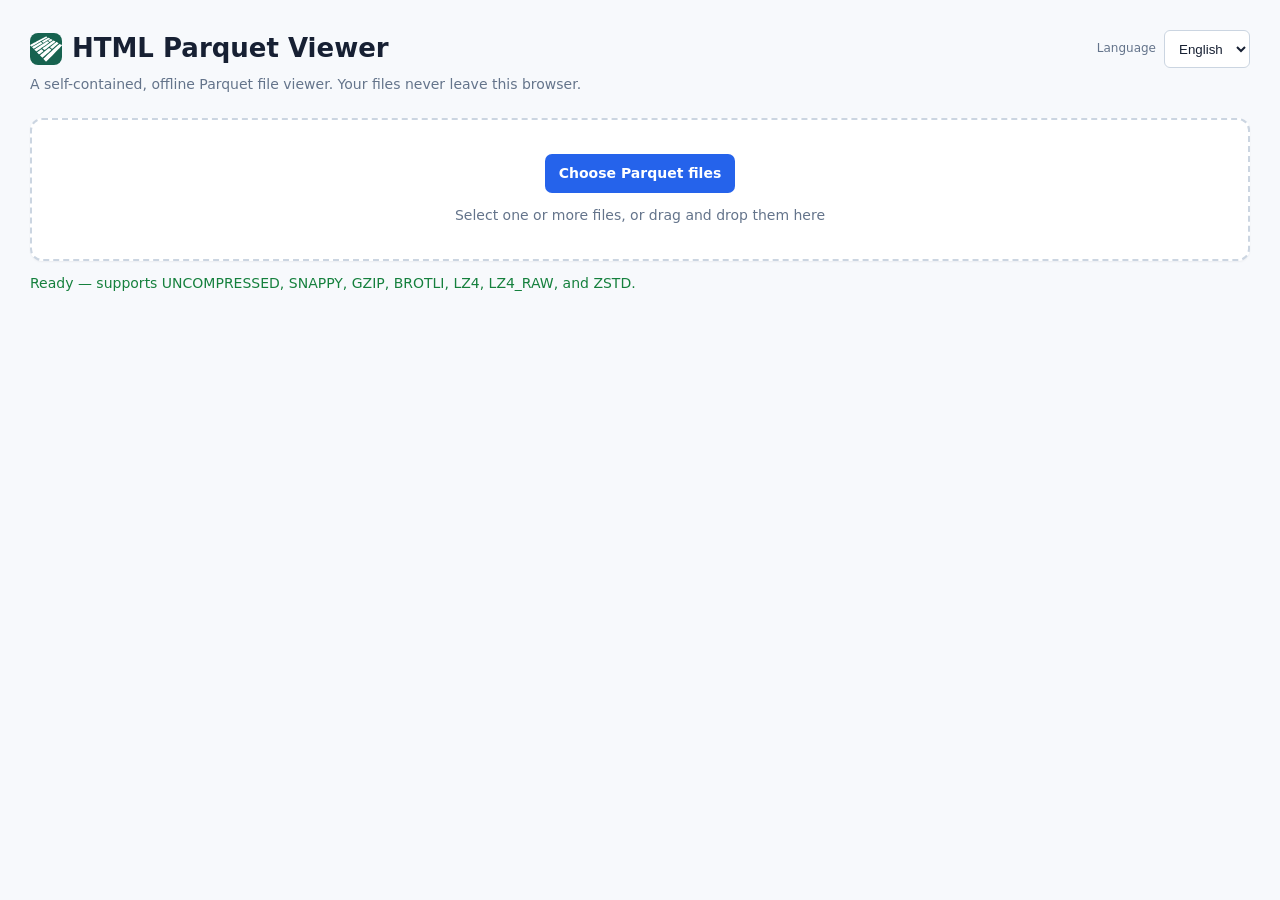
==== parquet-viewer.html @ cd97ee22 "feat: add language switcher and localization hooks" ====
<!doctype html>
<html lang="en">

<head>
	<meta charset="utf-8">
	<meta name="viewport" content="width=device-width,initial-scale=1">
	<meta http-equiv="Content-Security-Policy"
		content="default-src 'none'; connect-src 'none'; script-src 'unsafe-inline' 'wasm-unsafe-eval'; style-src 'unsafe-inline'; img-src data:; object-src 'none'; base-uri 'none'; form-action 'none'; worker-src 'none';">
	<title>HTML Parquet Viewer</title>

	<link rel="icon" type="image/svg+xml"
		href="data:image/svg+xml,%3Csvg%20xmlns%3D%22http%3A%2F%2Fwww.w3.org%2F2000%2Fsvg%22%20viewBox%3D%220%200%2024%2024%22%3E%0A%20%20%3Crect%20x%3D%220%22%20y%3D%220%22%20width%3D%2224%22%20height%3D%2224%22%20rx%3D%226%22%20ry%3D%226%22%20fill%3D%22%2316624F%22%20%2F%3E%0A%20%20%3Cpath%0A%20%20%20%20fill%3D%22%23FFFFFF%22%0A%20%20%20%20d%3D%22M10.953%2020.391c-.95-1.013-.978-1.057-.807-1.248.27-.304%2011.811-10.868%2011.977-10.964.143-.083%201.558.6%201.867.902.119.115-.8%201.098-5.817%206.218-3.277%203.345-6.021%206.095-6.097%206.112-.076.016-.582-.442-1.123-1.02M8.333%2017.7c-.511-.515-.835-.92-.803-1.003.058-.152%206.693-5.515%206.817-5.51.153.005%201.714%201.191%201.714%201.302%200%20.116-6.67%206.073-6.8%206.073-.038%200-.456-.388-.928-.862M5.91%2015.227c-.4-.448-.652-.81-.598-.86.28-.26%203.164-2.26%203.26-2.26.154.002%201.547%201.196%201.547%201.327%200%20.161-3.124%202.566-3.334%202.566-.1%200-.494-.348-.875-.773m-1.988-2.04c-.574-.58-.642-.69-.512-.81.187-.174%209.357-6.094%209.545-6.162.146-.053%201.417.716%201.417.858%200%20.102-9.401%206.685-9.63%206.744-.091.023-.435-.241-.82-.63m6.117-.935c-.379-.314-.687-.626-.684-.692.002-.066.337-.354.743-.64.406-.285%202.227-1.587%204.046-2.894s3.383-2.376%203.474-2.376c.245%200%201.485.717%201.445.835-.057.173-8.012%206.336-8.179%206.337-.086%200-.467-.256-.845-.57m-7.963-.923c-.452-.478-.518-.593-.4-.701.103-.093%205.783-3.449%206.47-3.821.114-.062%201.318.807%201.28.922-.05.15-6.456%204.172-6.645%204.172-.09%200-.408-.257-.705-.572m13.735.038c-.416-.298-.772-.59-.792-.65-.028-.083%203.74-3.215%204.595-3.818.166-.118.297-.079%201.01.301.45.24.818.485.817.545-.002.152-4.487%204.098-4.7%204.135-.096.016-.515-.214-.93-.513M.547%209.707%200%209.156l.243-.158c.133-.086%202.841-1.563%206.018-3.282l5.775-3.126.553.27c.303.15.552.322.552.384%200%20.084-11.875%207.018-12.02%207.018-.015%200-.274-.249-.574-.553zm8.88-2.79c-.269-.2-.487-.418-.487-.483s1.083-.755%202.406-1.534l2.405-1.417.617.33c.34.18.617.363.617.406%200%20.122-4.715%203.07-4.904%203.067-.092-.001-.387-.167-.655-.368Zm4.816-.612c-.325-.2-.589-.418-.588-.484.002-.112%201.64-1.209%201.909-1.279.123-.032%201.226.55%201.315.694.027.044-.031.15-.128.237-.333.296-1.7%201.202-1.81%201.199-.06-.002-.374-.167-.698-.367%22%0A%20%20%2F%3E%0A%3C%2Fsvg%3E" />

	<style>
		:root {
			color-scheme: light;
			--bg: #f7f9fc;
			--panel: #ffffff;
			--line: #dbe3ee;
			--text: #172033;
			--muted: #64748b;
			--accent: #2563eb;
			--ok: #15803d;
			--error: #b91c1c
		}

		* {
			box-sizing: border-box
		}

		body {
			margin: 0;
			background: var(--bg);
			color: var(--text);
			font: 14px/1.45 system-ui, -apple-system, Segoe UI, sans-serif
		}

		main {
			max-width: 1440px;
			margin: auto;
			padding: 30px
		}

		h1 {
			margin: 0;
			font-size: 26px
		}

		header p {
			color: var(--muted);
			margin: 6px 0 24px
		}

		#drop {
			border: 2px dashed #cbd5e1;
			border-radius: 12px;
			background: var(--panel);
			padding: 34px;
			text-align: center;
			box-shadow: 0 1px 2px rgb(15 23 42 / 5%);
			transition: .15s
		}

		#drop.drag {
			background: #eff6ff;
			border-color: var(--accent)
		}

		input[type="file"] {
			display: none
		}

		#row-jump {
			display: inline-block;
			width: 92px;
			margin-left: 5px;
			background: #ffffff;
			color: var(--text);
			border: 1px solid #cbd5e1;
			border-radius: 6px;
			padding: 7px 8px
		}

		.button {
			display: inline-block;
			cursor: pointer;
			background: var(--accent);
			color: #ffffff;
			padding: 9px 14px;
			border: 0;
			border-radius: 7px;
			font: inherit;
			font-weight: 700
		}

		.hint,
		#status {
			color: var(--muted);
			margin: 12px 0 0
		}

		.title {
			display: flex;
			align-items: center;
			gap: 10px;
		}

		.logo {
			width: 32px;
			height: 32px;
			flex: none;
		}

		#status.ok {
			color: var(--ok)
		}

		#status.error {
			color: var(--error)
		}

		#summary {
			display: grid;
			grid-template-columns: repeat(auto-fit, minmax(150px, 1fr));
			gap: 1px;
			background: var(--line);
			margin: 24px 0;
			border: 1px solid var(--line);
			border-radius: 8px;
			overflow: hidden
		}

		#summary[hidden],
		#pager[hidden] {
			display: none
		}

		.fact {
			background: var(--panel);
			padding: 11px
		}

		.fact span {
			display: block;
			color: var(--muted);
			font-size: 12px
		}

		.fact strong {
			display: block;
			white-space: nowrap;
			overflow: hidden;
			text-overflow: ellipsis
		}

		section {
			margin-top: 26px
		}

		h2 {
			font-size: 17px;
			margin: 0 0 10px
		}

		.scroll {
			overflow: auto;
			border: 1px solid var(--line);
			border-radius: 8px;
			background: var(--panel);
			max-height: 530px
		}

		table {
			width: 100%;
			border-collapse: collapse;
			font-family: ui-monospace, SFMono-Regular, Consolas, monospace;
			font-size: 12px
		}

		th,
		td {
			padding: 8px 10px;
			text-align: left;
			border-bottom: 1px solid var(--line);
			white-space: nowrap;
			max-width: 480px;
			overflow: hidden;
			text-overflow: ellipsis
		}

		th {
			position: sticky;
			top: 0;
			background: #ffffff;
			color: #334155
		}

		tr:last-child td {
			border: 0
		}

		.rownum {
			color: var(--muted)
		}

		#pager {
			display: flex;
			align-items: center;
			gap: 9px;
			margin-top: 10px
		}

		button,
		select {
			background: #ffffff;
			color: var(--text);
			border: 1px solid #cbd5e1;
			border-radius: 6px;
			padding: 7px 10px
		}

		button:disabled {
			opacity: .45
		}

		button:focus-visible,
		select:focus-visible,
		input:focus-visible,
		.button:focus-visible {
			outline: 3px solid rgb(37 99 235 / 20%);
			outline-offset: 2px
		}

		@media(max-width:600px) {
			main {
				padding: 18px
			}

			#drop {
				padding: 25px 12px
			}
		}

		#tabs {
			display: flex;
			gap: 6px;
			overflow-x: auto;
			margin: 14px 0 0;
			padding-bottom: 2px
		}

		.file-tab {
			display: flex;
			align-items: center;
			flex: 0 0 auto;
			max-width: 260px;
			background: #ffffff;
			color: var(--muted);
			border: 1px solid #cbd5e1;
			border-radius: 7px
		}

		.file-tab.active {
			background: #eff6ff;
			border-color: var(--accent);
			color: var(--text)
		}

		.tab {
			display: flex;
			align-items: center;
			min-width: 0;
			border: 0;
			padding: 7px 9px;
			background: transparent;
			color: inherit;
			cursor: pointer
		}

		.tab:focus-visible,
		.tab-close:focus-visible {
			outline-offset: -3px
		}

		.tab-name {
			overflow: hidden;
			text-overflow: ellipsis;
			white-space: nowrap
		}

		.tab-close {
			flex: none;
			border: 0;
			padding: 7px;
			color: inherit;
			background: transparent;
			font-size: 17px;
			line-height: 1;
			cursor: pointer
		}

		#memory-note {
			color: var(--muted);
			font-size: 12px;
			margin: 8px 0 0
		}

		.loading::before {
			content: "";
			display: inline-block;
			width: 12px;
			height: 12px;
			margin-right: 8px;
			vertical-align: -2px;
			border: 2px solid currentColor;
			border-right-color: transparent;
			border-radius: 50%;
			animation: spin .65s linear infinite
		}

		@keyframes spin {
			to {
				transform: rotate(360deg)
			}
		}

		.type-badge {
			display: block;
			width: max-content;
			max-width: 100%;
			margin-top: 3px;
			padding: 1px 5px;
			border: 1px solid #cbd5e1;
			border-radius: 999px;
			color: #475569;
			font: 10px/1.35 system-ui, sans-serif;
			overflow: hidden;
			text-overflow: ellipsis
		}

		.null-value,
		.empty-value {
			font-style: italic;
			font-family: system-ui, sans-serif;
			font-size: 11px;
			border-radius: 4px;
			padding: 2px 5px
		}

		.null-value {
			color: var(--muted);
			background: transparent
		}

		.empty-value {
			color: var(--muted);
			background: transparent
		}

		.header-top { display: flex; align-items: center; justify-content: space-between; gap: 12px; flex-wrap: wrap; }
		.locale-picker { display: flex; align-items: center; gap: 8px; flex: none; }
		.locale-picker label { color: var(--muted); font-size: 12px; }
		.locale-picker select { min-height: 38px; }
		@media(max-width:600px) { .header-top { align-items: flex-start; } .locale-picker { margin-left: auto; } }

		#copy-csv.copied {
			border-color: var(--ok);
			color: var(--ok)
		}

		#pager label {
			white-space: nowrap
		}

		.section-title {
			display: flex;
			align-items: center;
			justify-content: space-between;
			gap: 12px;
			margin: 0 0 10px
		}

		.section-title h2 {
			margin: 0
		}

		.section-actions {
			display: flex;
			gap: 7px
		}

		.collapse-toggle {
			font-size: 12px;
			color: var(--muted)
		}

		.section-content[hidden] {
			display: none
		}

		#pager {
			justify-content: flex-end;
			flex-wrap: wrap;
			padding: 2px 0
		}

		.page-nav {
			display: flex;
			align-items: center;
			border: 1px solid #cbd5e1;
			border-radius: 7px;
			overflow: hidden;
			background: #ffffff
		}

		.page-nav button {
			border: 0;
			border-radius: 0;
			font-size: 22px;
			line-height: 1;
			padding: 4px 12px;
			min-width: 38px
		}

		.page-nav button+button {
			border-left: 1px solid #cbd5e1
		}

		#page-label {
			min-width: 170px;
			padding: 0 10px;
			text-align: center;
			color: var(--muted);
			font-size: 12px;
			white-space: nowrap
		}

		.null-value {
			color: var(--muted);
			background: transparent;
			border: 1px dashed #cbd5e1;
			font-weight: 400
		}

		.empty-value {
			display: inline-block;
			min-width: 1px;
			padding: 0;
			background: transparent
		}

		.section-heading {
			display: flex;
			align-items: center;
			gap: 8px;
			padding: 3px 0;
			border: 0;
			background: transparent;
			color: var(--text);
			cursor: pointer
		}

		.section-heading:hover h2 {
			color: var(--accent)
		}

		.section-chevron {
			color: var(--muted);
			font-size: 18px;
			transition: transform .15s
		}

		.section-heading[aria-expanded="false"] .section-chevron {
			transform: rotate(-90deg)
		}

		#data-body tr {
			transition: background .12s
		}

		#data-body tr:hover td {
			background: #f8fafc
		}

		#data-head th[data-column] {
			cursor: pointer;
			user-select: none
		}

		#data-head th[data-column]:hover {
			background: #eef4ff
		}

		.column-sort {
			display: block;
			width: 100%;
			border: 0;
			padding: 0;
			background: transparent;
			color: inherit;
			font: inherit;
			text-align: left;
			cursor: pointer
		}

		.sort-indicator {
			color: var(--accent);
			font-size: 12px;
			margin-left: 4px
		}

		#sort-note {
			margin: -4px 0 9px;
			color: var(--muted);
			font-size: 12px
		}
		/* Page find styles */
        .page-find {
            display: flex;
            flex-wrap: wrap;
            align-items: center;
            gap: 8px;
            margin: 0 0 6px;
        }
        .page-find label { font-size: 13px; font-weight: 600; }
        #find-query { flex: 1 1 180px; min-width: 0; }
        #find-count, #find-help { font-size: 12px; color: var(--muted); }
        #find-help { margin: 0 0 10px; }
        #data-body tr.find-match td { background: #fef9c3; }
        #data-body tr.find-current td { background: #fde68a; border-top: 2px solid #a16207; border-bottom: 2px solid #a16207; }
        #data-body tr.find-current td.rownum { box-shadow: inset 4px 0 #a16207; }
        /* /Page find styles */
	</style>
</head>

<body>
	<main>
		<header>
			<div class="header-top"><div class="title">
				<svg class="logo" xmlns="http://www.w3.org/2000/svg" viewBox="0 0 24 24" aria-hidden="true">
  <rect x="0" y="0" width="24" height="24" rx="6" ry="6" fill="#16624F" />
  <path
    fill="#FFFFFF"
    d="M10.953 20.391c-.95-1.013-.978-1.057-.807-1.248.27-.304 11.811-10.868 11.977-10.964.143-.083 1.558.6 1.867.902.119.115-.8 1.098-5.817 6.218-3.277 3.345-6.021 6.095-6.097 6.112-.076.016-.582-.442-1.123-1.02M8.333 17.7c-.511-.515-.835-.92-.803-1.003.058-.152 6.693-5.515 6.817-5.51.153.005 1.714 1.191 1.714 1.302 0 .116-6.67 6.073-6.8 6.073-.038 0-.456-.388-.928-.862M5.91 15.227c-.4-.448-.652-.81-.598-.86.28-.26 3.164-2.26 3.26-2.26.154.002 1.547 1.196 1.547 1.327 0 .161-3.124 2.566-3.334 2.566-.1 0-.494-.348-.875-.773m-1.988-2.04c-.574-.58-.642-.69-.512-.81.187-.174 9.357-6.094 9.545-6.162.146-.053 1.417.716 1.417.858 0 .102-9.401 6.685-9.63 6.744-.091.023-.435-.241-.82-.63m6.117-.935c-.379-.314-.687-.626-.684-.692.002-.066.337-.354.743-.64.406-.285 2.227-1.587 4.046-2.894s3.383-2.376 3.474-2.376c.245 0 1.485.717 1.445.835-.057.173-8.012 6.336-8.179 6.337-.086 0-.467-.256-.845-.57m-7.963-.923c-.452-.478-.518-.593-.4-.701.103-.093 5.783-3.449 6.47-3.821.114-.062 1.318.807 1.28.922-.05.15-6.456 4.172-6.645 4.172-.09 0-.408-.257-.705-.572m13.735.038c-.416-.298-.772-.59-.792-.65-.028-.083 3.74-3.215 4.595-3.818.166-.118.297-.079 1.01.301.45.24.818.485.817.545-.002.152-4.487 4.098-4.7 4.135-.096.016-.515-.214-.93-.513M.547 9.707 0 9.156l.243-.158c.133-.086 2.841-1.563 6.018-3.282l5.775-3.126.553.27c.303.15.552.322.552.384 0 .084-11.875 7.018-12.02 7.018-.015 0-.274-.249-.574-.553zm8.88-2.79c-.269-.2-.487-.418-.487-.483s1.083-.755 2.406-1.534l2.405-1.417.617.33c.34.18.617.363.617.406 0 .122-4.715 3.07-4.904 3.067-.092-.001-.387-.167-.655-.368Zm4.816-.612c-.325-.2-.589-.418-.588-.484.002-.112 1.64-1.209 1.909-1.279.123-.032 1.226.55 1.315.694.027.044-.031.15-.128.237-.333.296-1.7 1.202-1.81 1.199-.06-.002-.374-.167-.698-.367"
  />
</svg>

				<h1>HTML Parquet Viewer</h1>
			</div><div class="locale-picker"><label for="language" data-i18n="Language">Language</label><select id="language" aria-label="Language"><option value="en">English</option><option value="ja">日本語</option></select></div></div>

			<p data-i18n="A self-contained, offline Parquet file viewer. Your files never leave this browser.">A self-contained, offline Parquet file viewer. Your files never leave this browser.</p>
		</header>
		<div id="drop"><button class="button" id="choose-file" type="button" data-i18n="Choose Parquet files">Choose Parquet files</button><input id="file" type="file"
				multiple accept=".parquet,application/octet-stream">
			<div class="hint" data-i18n="Select one or more files, or drag and drop them here">Select one or more files, or drag and drop them here</div>
		</div>
		<p id="status" role="status" aria-live="polite"></p>
		<div id="tabs" role="tablist" aria-label="Open files" data-i18n-aria-label="Open files"></div>
		<div id="summary" hidden></div>
		<p id="memory-note" hidden data-i18n="Preview reads only the current page from the file. The full file is not expanded into memory.">Preview reads only the current page from the file. The full file is not expanded into
			memory.</p>
		<section class="collapsible" id="schema-section" hidden>
			<div class="section-title"><button class="section-heading" aria-expanded="true"
					aria-controls="schema-content">
					<h2 data-i18n="Schema">Schema</h2><span class="section-chevron" aria-hidden="true">⌄</span>
				</button></div>
			<div id="schema-content" class="section-content">
				<div class="scroll">
					<table>
						<thead>
							<tr>
								<th data-i18n="Field">Field</th>
								<th data-i18n="Type">Type</th>
								<th data-i18n="Repetition">Repetition</th>
							</tr>
						</thead>
						<tbody id="schema-body"></tbody>
					</table>
				</div>
			</div>
		</section>
		<section class="collapsible" id="metadata-section" hidden>
			<div class="section-title"><button class="section-heading" aria-expanded="true"
					aria-controls="metadata-content">
					<h2 data-i18n="File metadata">File metadata</h2><span class="section-chevron" aria-hidden="true">⌄</span>
				</button></div>
			<div id="metadata-content" class="section-content">
				<div class="scroll">
					<table>
						<thead>
							<tr>
								<th data-i18n="Key">Key</th>
								<th data-i18n="Value">Value</th>
							</tr>
						</thead>
						<tbody id="metadata-body"></tbody>
					</table>
				</div>
			</div>
		</section>
		<section class="collapsible" id="preview-section" hidden>
			<div class="section-title"><button class="section-heading" aria-expanded="true"
					aria-controls="preview-content">
					<h2 data-i18n="Data preview">Data preview</h2><span class="section-chevron" aria-hidden="true">⌄</span>
				</button>
				<div class="section-actions"><button id="download-csv" title="Download the current preview page as CSV" data-i18n="Download CSV" data-i18n-title="Download the current preview page as CSV">Download CSV</button><button id="copy-csv" title="Copy the current preview page as CSV" data-i18n="Copy CSV" data-i18n-title="Copy the current preview page as CSV">Copy
						CSV</button></div>
			</div>
			<p id="sort-note" hidden data-i18n="Sorts this page only">Sorts this page only</p>
			<div id="preview-content" class="section-content">
                <!-- Page find controls -->
                <div class="page-find" role="search" aria-label="Current page values" data-i18n-aria-label="Current page values">
                    <label for="find-query" data-i18n="Find values on this page">Find values on this page</label>
                    <input id="find-query" type="search" autocomplete="off" spellcheck="false" aria-describedby="find-help find-count" disabled>
                    <button id="find-prev" type="button" aria-label="Previous matching row" data-i18n="Previous match" data-i18n-aria-label="Previous matching row" disabled>Previous match</button>
                    <button id="find-next" type="button" aria-label="Next matching row" data-i18n="Next match" data-i18n-aria-label="Next matching row" disabled>Next match</button>
                    <button id="find-clear" type="button" data-i18n="Clear" disabled>Clear</button>
                    <span id="find-count" role="status" aria-live="polite" aria-atomic="true"></span>
                </div>
                <p id="find-help" data-i18n="Finds literal text in displayed values on this page, ignoring case. Binary values include only their displayed summary (first 24 bytes). Enter: next match; Shift+Enter: previous; Escape: clear.">Finds literal text in displayed values on this page, ignoring case. Binary values include only their displayed summary (first 24 bytes). Enter: next match; Shift+Enter: previous; Escape: clear.</p>
                <!-- /Page find controls -->
				<div class="scroll">
					<table>
						<thead id="data-head"></thead>
						<tbody id="data-body"></tbody>
					</table>
				</div>
				<div id="pager" hidden>
					<div class="page-nav"><button id="prev" title="Previous page" data-i18n-title="Previous page"
							aria-label="Previous page" data-i18n-aria-label="Previous page">‹</button><span id="page-label"></span><button id="next"
							title="Next page" aria-label="Next page" data-i18n-title="Next page" data-i18n-aria-label="Next page">›</button></div><label><span data-i18n="Page">Page</span> <input id="row-jump"
							type="number" min="1" step="1" inputmode="numeric"></label><label><span data-i18n="Rows">Rows</span> <select
							id="page-size">
							<option>50</option>
							<option selected>100</option>
							<option>250</option>
							<option>500</option>
							<option>1000</option>
						</select></label>
				</div>
			</div>
		</section>
	</main>
	<script type="module">var vt = ["BOOLEAN", "INT32", "INT64", "INT96", "FLOAT", "DOUBLE", "BYTE_ARRAY", "FIXED_LEN_BYTE_ARRAY"], $ = ["PLAIN", "GROUP_VAR_INT", "PLAIN_DICTIONARY", "RLE", "BIT_PACKED", "DELTA_BINARY_PACKED", "DELTA_LENGTH_BYTE_ARRAY", "DELTA_BYTE_ARRAY", "RLE_DICTIONARY", "BYTE_STREAM_SPLIT"], yn = ["REQUIRED", "OPTIONAL", "REPEATED"], In = ["UTF8", "MAP", "MAP_KEY_VALUE", "LIST", "ENUM", "DECIMAL", "DATE", "TIME_MILLIS", "TIME_MICROS", "TIMESTAMP_MILLIS", "TIMESTAMP_MICROS", "UINT_8", "UINT_16", "UINT_32", "UINT_64", "INT_8", "INT_16", "INT_32", "INT_64", "JSON", "BSON", "INTERVAL"], En = ["UNCOMPRESSED", "SNAPPY", "GZIP", "LZO", "BROTLI", "LZ4", "ZSTD", "LZ4_RAW"], et = ["DATA_PAGE", "INDEX_PAGE", "DICTIONARY_PAGE", "DATA_PAGE_V2"]; var Bn = ["SPHERICAL", "VINCENTY", "THOMAS", "ANDOYER", "KARNEY"]; function nt(e) { let t = tt(e); if (t.type === 1) return { type: "Point", coordinates: Ct(e, t) }; if (t.type === 2) return { type: "LineString", coordinates: bt(e, t) }; if (t.type === 3) return { type: "Polygon", coordinates: vn(e, t) }; if (t.type === 4) { let n = []; for (let r = 0; r < t.count; r++)n.push(Ct(e, tt(e))); return { type: "MultiPoint", coordinates: n } } else if (t.type === 5) { let n = []; for (let r = 0; r < t.count; r++)n.push(bt(e, tt(e))); return { type: "MultiLineString", coordinates: n } } else if (t.type === 6) { let n = []; for (let r = 0; r < t.count; r++)n.push(vn(e, tt(e))); return { type: "MultiPolygon", coordinates: n } } else if (t.type === 7) { let n = []; for (let r = 0; r < t.count; r++)n.push(nt(e)); return { type: "GeometryCollection", geometries: n } } else throw new Error(`Unsupported geometry type: ${t.type}`) } function tt(e) { let { view: t } = e, n = t.getUint8(e.offset++) === 1, r = t.getUint32(e.offset, n); e.offset += 4; let i = r % 1e3, o = Math.floor(r / 1e3), s = 0; i > 1 && i <= 7 && (s = t.getUint32(e.offset, n), e.offset += 4); let f = 2; return o && f++, o === 3 && f++, { littleEndian: n, type: i, dim: f, count: s } } function Ct(e, t) { let n = []; for (let r = 0; r < t.dim; r++) { let i = e.view.getFloat64(e.offset, t.littleEndian); e.offset += 8, n.push(i) } return n } function bt(e, t) { let n = []; for (let r = 0; r < t.count; r++)n.push(Ct(e, t)); return n } function vn(e, t) { let { view: n } = e, r = []; for (let i = 0; i < t.count; i++) { let o = n.getUint32(e.offset, t.littleEndian); e.offset += 4, r.push(bt(e, { ...t, count: o })) } return r } var Cn = new TextDecoder, ue = { timestampFromMilliseconds(e) { return new Date(Number(e)) }, timestampFromMicroseconds(e) { return new Date(Number(e / 1000n)) }, timestampFromNanoseconds(e) { return new Date(Number(e / 1000000n)) }, dateFromDays(e) { return new Date(e * 864e5) }, stringFromBytes(e) { return e && Cn.decode(e) }, jsonFromBytes(e) { return e && JSON.parse(Cn.decode(e)) }, geometryFromBytes(e) { return e && nt({ view: new DataView(e.buffer, e.byteOffset, e.byteLength), offset: 0 }) }, geographyFromBytes(e) { return e && nt({ view: new DataView(e.buffer, e.byteOffset, e.byteLength), offset: 0 }) }, uuidFromBytes(e) { if (!e) return; let t = Array.from(e, n => n.toString(16).padStart(2, "0")).join(""); return t.slice(0, 8) + "-" + t.slice(8, 12) + "-" + t.slice(12, 16) + "-" + t.slice(16, 20) + "-" + t.slice(20, 32) } }; function xt(e, t, n, r) { if (t && n.endsWith("_DICTIONARY")) { let i = e; e instanceof Uint8Array && !(t instanceof Uint8Array) && (i = new t.constructor(e.length)); for (let o = 0; o < e.length; o++)i[o] = t[e[o]]; return i } else return Lt(e, r) } function Lt(e, t) { let { element: n, parsers: r, utf8: i = !0, schemaPath: o } = t, { type: s, converted_type: f, logical_type: l } = n, A = n.repetition_type !== "REQUIRED"; if (o?.some(a => a.element.logical_type?.type === "VARIANT") && s === "BYTE_ARRAY" && f !== "UTF8" && l?.type !== "STRING") return e; if (f === "DECIMAL") { let u = 10 ** -(n.scale || 0), h = new Array(e.length); for (let p = 0; p < h.length; p++)e[p] instanceof Uint8Array ? h[p] = St(e[p]) * u : h[p] = Number(e[p]) * u; return h } if (!f && s === "INT96") return Array.from(e).map(a => r.timestampFromNanoseconds(Tr(a))); if (f === "DATE") return Array.from(e).map(a => r.dateFromDays(a)); if (f === "TIMESTAMP_MILLIS") return Array.from(e).map(a => r.timestampFromMilliseconds(a)); if (f === "TIMESTAMP_MICROS") return Array.from(e).map(a => r.timestampFromMicroseconds(a)); if (f === "JSON") return e.map(a => r.jsonFromBytes(a)); if (f === "BSON") throw new Error("parquet bson not supported"); if (f === "INTERVAL") throw new Error("parquet interval not supported"); if (l?.type === "GEOMETRY") return e.map(a => r.geometryFromBytes(a)); if (l?.type === "GEOGRAPHY") return e.map(a => r.geographyFromBytes(a)); if (l?.type === "UUID") return e.map(a => r.uuidFromBytes(a)); if (f === "UTF8" || l?.type === "STRING" || i && s === "BYTE_ARRAY") return e.map(a => r.stringFromBytes(a)); if (f === "UINT_64" || l?.type === "INTEGER" && l.bitWidth === 64 && !l.isSigned) { if (e instanceof BigInt64Array) return new BigUint64Array(e.buffer, e.byteOffset, e.length); let a = A ? new Array(e.length) : new BigUint64Array(e.length); for (let u = 0; u < a.length; u++)a[u] = e[u]; return a } if (f === "UINT_32" || l?.type === "INTEGER" && l.bitWidth === 32 && !l.isSigned) { if (e instanceof Int32Array) return new Uint32Array(e.buffer, e.byteOffset, e.length); let a = A ? new Array(e.length) : new Uint32Array(e.length); for (let u = 0; u < a.length; u++)a[u] = e[u] < 0 ? 4294967296 + e[u] : e[u]; return a } if (l?.type === "FLOAT16") return Array.from(e).map(Ut); if (l?.type === "TIMESTAMP") { let { unit: a } = l, u = r.timestampFromMilliseconds; a === "MICROS" && (u = r.timestampFromMicroseconds), a === "NANOS" && (u = r.timestampFromNanoseconds); let h = new Array(e.length); for (let p = 0; p < h.length; p++)h[p] = u(e[p]); return h } return e } function St(e) { if (!e.length) return 0; let t = 0n; for (let r of e) t = t * 256n + BigInt(r); let n = e.length * 8; return t >= 2n ** BigInt(n - 1) && (t -= 2n ** BigInt(n)), Number(t) } function Tr(e) { let t = (e >> 64n) - 2440588n, n = e & 0xffffffffffffffffn; return t * 86400000000000n + n } function Ut(e) { if (!e) return; let t = e[1] << 8 | e[0], n = t >> 15 ? -1 : 1, r = t >> 10 & 31, i = t & 1023; return r === 0 ? n * 2 ** -14 * (i / 1024) : r === 31 ? i ? NaN : n * (1 / 0) : n * 2 ** (r - 15) * (1 + i / 1024) } function bn(e, t, n) { let r = e[t], i = [], o = 1; if (r.num_children) for (; i.length < r.num_children;) { let s = e[t + o], f = bn(e, t + o, [...n, s.name]); o += f.count, i.push(f) } return { count: o, element: r, children: i, path: n } } function rt(e, t) { let n = bn(e, 0, []), r = [n]; for (let i of t) { let o = n.children.find(s => s.element.name === i); if (!o) throw new Error(`parquet schema element not found: ${t}`); r.push(o), n = o } return r } function Qt(e) { let t = []; function n(r) { if (r.children.length) for (let i of r.children) n(i); else t.push(r.path.join(".")) } return n(e), t } function Ft(e) { let t = 0; for (let { element: n } of e) n.repetition_type === "REPEATED" && t++; return t } function Me(e) { let t = 0; for (let { element: n } of e.slice(1)) n.repetition_type !== "REQUIRED" && t++; return t } function xn(e) { if (!e || e.element.converted_type !== "LIST" || e.children.length > 1) return !1; let t = e.children[0]; return !(t.children.length > 1 || t.element.repetition_type !== "REPEATED") } function Ln(e) { if (!e || e.element.converted_type !== "MAP" || e.children.length > 1) return !1; let t = e.children[0]; return !(t.children.length !== 2 || t.element.repetition_type !== "REPEATED" || t.children.find(i => i.element.name === "key")?.element.repetition_type === "REPEATED" || t.children.find(i => i.element.name === "value")?.element.repetition_type === "REPEATED") } function Rt(e) { if (e.length !== 2) return !1; let [, t] = e; return !(t.element.repetition_type === "REPEATED" || t.children.length) } function te(e) { let t = {}, n = 0; for (; e.offset < e.view.byteLength;) { let r = e.view.getUint8(e.offset++), i = r & 15; if (i === 0) break; let o = r >> 4; n = o ? n + o : Sn(e), t[`field_${n}`] = Tt(e, i) } return t } function Tt(e, t) { switch (t) { case 1: return !0; case 2: return !1; case 3: return e.view.getInt8(e.offset++); case 4: case 5: return Sn(e); case 6: return it(e); case 7: { let n = e.view.getFloat64(e.offset, !0); return e.offset += 8, n } case 8: { let n = ee(e), r = new Uint8Array(e.view.buffer, e.view.byteOffset + e.offset, n); return e.offset += n, r } case 9: { let n = e.view.getUint8(e.offset++), r = n & 15, i = n >> 4; i === 15 && (i = ee(e)); let o = r === 1 || r === 2, s = new Array(i); for (let f = 0; f < i; f++)s[f] = o ? Tt(e, 3) === 1 : Tt(e, r); return s } case 12: return te(e); default: throw new Error(`thrift unhandled type: ${t}`) } } function ee(e) { let t = 0, n = 0; for (; ;) { let r = e.view.getUint8(e.offset++); if (t |= (r & 127) << n, !(r & 128)) return t; n += 7 } } function Nr(e) { let t = 0n, n = 0n; for (; ;) { let r = e.view.getUint8(e.offset++); if (t |= BigInt(r & 127) << n, !(r & 128)) return t; n += 7n } } function Sn(e) { let t = ee(e); return t >>> 1 ^ -(t & 1) } function it(e) { let t = Nr(e); return t >> 1n ^ -(t & 1n) } function Un(e, t) { let n = new Map, r = t?.find(({ key: o }) => o === "geo")?.value, i = (r && JSON.parse(r)?.columns) ?? {}; for (let [o, s] of Object.entries(i)) { if (s.encoding !== "WKB") continue; let f = s.edges === "spherical" ? "GEOGRAPHY" : "GEOMETRY", l = s.crs?.id ?? s.crs?.ids?.[0], A = l ? `${l.authority}:${l.code.toString()}` : void 0; n.set(o, { type: f, crs: A }) } for (let o = 1; o < e.length; o++) { let { logical_type: s, name: f, num_children: l, type: A } = e[o]; if (l) { o += l; continue } A === "BYTE_ARRAY" && !s && (e[o].logical_type = n.get(f)) } } var Dr = 1 << 19, Pr = new TextDecoder; function K(e) { return e && Pr.decode(e) } async function Oe(e, { parsers: t, initialFetchSize: n = Dr, geoparquet: r = !0 } = {}) { if (!e || !(e.byteLength >= 0)) throw new Error("parquet expected AsyncBuffer"); let i = Math.max(0, e.byteLength - n), o = await e.slice(i, e.byteLength), s = new DataView(o); if (s.getUint32(o.byteLength - 4, !0) !== 827474256) throw new Error("parquet file invalid (footer != PAR1)"); let f = s.getUint32(o.byteLength - 8, !0); if (f > e.byteLength - 8) throw new Error(`parquet metadata length ${f} exceeds available buffer ${e.byteLength - 8}`); if (f + 8 > n) { let l = e.byteLength - f - 8, A = await e.slice(l, i), c = new ArrayBuffer(f + 8), a = new Uint8Array(c); return a.set(new Uint8Array(A)), a.set(new Uint8Array(o), i - l), Nt(c, { parsers: t, geoparquet: r }) } else return Nt(o, { parsers: t, geoparquet: r }) } function Nt(e, { parsers: t, geoparquet: n = !0 } = {}) { if (!(e instanceof ArrayBuffer)) throw new Error("parquet expected ArrayBuffer"); let r = new DataView(e); if (t = { ...ue, ...t }, r.byteLength < 8) throw new Error("parquet file is too short"); if (r.getUint32(r.byteLength - 4, !0) !== 827474256) throw new Error("parquet file invalid (footer != PAR1)"); let i = r.byteLength - 8, o = r.getUint32(i, !0); if (o > r.byteLength - 8) throw new Error(`parquet metadata length ${o} exceeds available buffer ${r.byteLength - 8}`); let s = i - o, l = te({ view: r, offset: s }), A = l.field_1, c = l.field_2.map(d => ({ type: vt[d.field_1], type_length: d.field_2, repetition_type: yn[d.field_3], name: K(d.field_4), num_children: d.field_5, converted_type: In[d.field_6], scale: d.field_7, precision: d.field_8, field_id: d.field_9, logical_type: Mr(d.field_10) })), a = c.filter(d => d.type), u = l.field_3, h = l.field_4.map(d => ({ columns: d.field_1.map((g, y) => ({ file_path: K(g.field_1), file_offset: g.field_2, meta_data: g.field_3 && { type: vt[g.field_3.field_1], encodings: g.field_3.field_2?.map(I => $[I]), path_in_schema: g.field_3.field_3.map(K), codec: En[g.field_3.field_4], num_values: g.field_3.field_5, total_uncompressed_size: g.field_3.field_6, total_compressed_size: g.field_3.field_7, key_value_metadata: g.field_3.field_8?.map(I => ({ key: K(I.field_1), value: K(I.field_2) })), data_page_offset: g.field_3.field_9, index_page_offset: g.field_3.field_10, dictionary_page_offset: g.field_3.field_11, statistics: Or(g.field_3.field_12, a[y], t), encoding_stats: g.field_3.field_13?.map(I => ({ page_type: et[I.field_1], encoding: $[I.field_2], count: I.field_3 })), bloom_filter_offset: g.field_3.field_14, bloom_filter_length: g.field_3.field_15, size_statistics: g.field_3.field_16 && { unencoded_byte_array_data_bytes: g.field_3.field_16.field_1, repetition_level_histogram: g.field_3.field_16.field_2, definition_level_histogram: g.field_3.field_16.field_3 }, geospatial_statistics: g.field_3.field_17 && { bbox: g.field_3.field_17.field_1 && { xmin: g.field_3.field_17.field_1.field_1, xmax: g.field_3.field_17.field_1.field_2, ymin: g.field_3.field_17.field_1.field_3, ymax: g.field_3.field_17.field_1.field_4, zmin: g.field_3.field_17.field_1.field_5, zmax: g.field_3.field_17.field_1.field_6, mmin: g.field_3.field_17.field_1.field_7, mmax: g.field_3.field_17.field_1.field_8 }, geospatial_types: g.field_3.field_17.field_2 } }, offset_index_offset: g.field_4, offset_index_length: g.field_5, column_index_offset: g.field_6, column_index_length: g.field_7, crypto_metadata: g.field_8, encrypted_column_metadata: g.field_9 })), total_byte_size: d.field_2, num_rows: d.field_3, sorting_columns: d.field_4?.map(g => ({ column_idx: g.field_1, descending: g.field_2, nulls_first: g.field_3 })), file_offset: d.field_5, total_compressed_size: d.field_6, ordinal: d.field_7 })), p = l.field_5?.map(d => ({ key: K(d.field_1), value: K(d.field_2) })), w = K(l.field_6); return n && Un(c, p), { version: A, schema: c, num_rows: u, row_groups: h, key_value_metadata: p, created_by: w, metadata_length: o } } function J({ schema: e }) { return rt(e, [])[0] } function Mr(e) { return e?.field_1 ? { type: "STRING" } : e?.field_2 ? { type: "MAP" } : e?.field_3 ? { type: "LIST" } : e?.field_4 ? { type: "ENUM" } : e?.field_5 ? { type: "DECIMAL", scale: e.field_5.field_1, precision: e.field_5.field_2 } : e?.field_6 ? { type: "DATE" } : e?.field_7 ? { type: "TIME", isAdjustedToUTC: e.field_7.field_1, unit: Qn(e.field_7.field_2) } : e?.field_8 ? { type: "TIMESTAMP", isAdjustedToUTC: e.field_8.field_1, unit: Qn(e.field_8.field_2) } : e?.field_10 ? { type: "INTEGER", bitWidth: e.field_10.field_1, isSigned: e.field_10.field_2 } : e?.field_11 ? { type: "NULL" } : e?.field_12 ? { type: "JSON" } : e?.field_13 ? { type: "BSON" } : e?.field_14 ? { type: "UUID" } : e?.field_15 ? { type: "FLOAT16" } : e?.field_16 ? { type: "VARIANT", specification_version: e.field_16.field_1 } : e?.field_17 ? { type: "GEOMETRY", crs: K(e.field_17.field_1) } : e?.field_18 ? { type: "GEOGRAPHY", crs: K(e.field_18.field_1), algorithm: Bn[e.field_18.field_2] } : e } function Qn(e) { if (e.field_1) return "MILLIS"; if (e.field_2) return "MICROS"; if (e.field_3) return "NANOS"; throw new Error("parquet time unit required") } function Or(e, t, n) { return e && { max: ot(e.field_1, t, n), min: ot(e.field_2, t, n), null_count: e.field_3, distinct_count: e.field_4, max_value: ot(e.field_5, t, n), min_value: ot(e.field_6, t, n), is_max_value_exact: e.field_7, is_min_value_exact: e.field_8 } } function ot(e, t, n) { let { type: r, converted_type: i, logical_type: o } = t; if (e === void 0) return e; if (r === "BOOLEAN") return e[0] === 1; if (r === "BYTE_ARRAY") return n.stringFromBytes(e); let s = new DataView(e.buffer, e.byteOffset, e.byteLength); return r === "FLOAT" && s.byteLength === 4 ? s.getFloat32(0, !0) : r === "DOUBLE" && s.byteLength === 8 ? s.getFloat64(0, !0) : r === "INT32" && i === "DATE" ? n.dateFromDays(s.getInt32(0, !0)) : r === "INT64" && i === "TIMESTAMP_MILLIS" ? n.timestampFromMilliseconds(s.getBigInt64(0, !0)) : r === "INT64" && i === "TIMESTAMP_MICROS" ? n.timestampFromMicroseconds(s.getBigInt64(0, !0)) : r === "INT64" && o?.type === "TIMESTAMP" && o?.unit === "NANOS" ? n.timestampFromNanoseconds(s.getBigInt64(0, !0)) : r === "INT64" && o?.type === "TIMESTAMP" && o?.unit === "MICROS" ? n.timestampFromMicroseconds(s.getBigInt64(0, !0)) : r === "INT64" && o?.type === "TIMESTAMP" ? n.timestampFromMilliseconds(s.getBigInt64(0, !0)) : r === "INT32" && s.byteLength === 4 ? s.getInt32(0, !0) : r === "INT64" && s.byteLength === 8 ? s.getBigInt64(0, !0) : i === "DECIMAL" ? St(e) * 10 ** -(t.scale || 0) : o?.type === "FLOAT16" ? Ut(e) : o?.type === "UUID" ? n.uuidFromBytes(e) : e } function Fn(e) { let t = te(e); return { page_locations: t.field_1.map(n => ({ offset: n.field_1, compressed_page_size: n.field_2, first_row_index: n.field_3 })), unencoded_byte_array_data_bytes: t.field_2 } } var H = 0xffffffffffffffffn, de = 0x9e3779b185ebca87n, Ye = 0xc2b2ae3d27d4eb4fn, Rn = 0x165667b19e3779f9n, Nn = 0x85ebca77c2b2ae63n, Tn = 0x27d4eb2f165667c5n; function Ae(e, t) { return (e << t | e >> 64n - t) & H } function ve(e, t) { return e = e + t * Ye & H, e = Ae(e, 31n), e * de & H } function st(e, t) { return e ^= ve(0n, t), e * de + Nn & H } function ne(e, t = 0n) { let n = new DataView(e.buffer, e.byteOffset, e.byteLength), r = e.byteLength, i = 0, o; if (r >= 32) { let s = t + de + Ye & H, f = t + Ye & H, l = t, A = t - de & H; for (; i + 32 <= r;)s = ve(s, n.getBigUint64(i, !0)), i += 8, f = ve(f, n.getBigUint64(i, !0)), i += 8, l = ve(l, n.getBigUint64(i, !0)), i += 8, A = ve(A, n.getBigUint64(i, !0)), i += 8; o = Ae(s, 1n) + Ae(f, 7n) + Ae(l, 12n) + Ae(A, 18n) & H, o = st(o, s), o = st(o, f), o = st(o, l), o = st(o, A) } else o = t + Tn & H; for (o = o + BigInt(r) & H; i + 8 <= r;)o ^= ve(0n, n.getBigUint64(i, !0)), o = Ae(o, 27n) * de + Nn & H, i += 8; for (i + 4 <= r && (o ^= BigInt(n.getUint32(i, !0)) * de & H, o = Ae(o, 23n) * Ye + Rn & H, i += 4); i < r;)o ^= BigInt(n.getUint8(i)) * Tn & H, o = Ae(o, 11n) * de & H, i += 1; return o ^= o >> 33n, o = o * Ye & H, o ^= o >> 29n, o = o * Rn & H, o ^= o >> 32n, o } var Yr = new TextEncoder, kr = new Uint32Array([1203114875, 1150766481, 2284105051, 2729912477, 1884591559, 770785867, 2667333959, 1550580529]); function Wr(e, t) { return Number((e >> 32n) * BigInt(t) >> 32n) } function qr(e) { let t = new Uint32Array(8), n = Number(e & 0xffffffffn) | 0; for (let r = 0; r < 8; r++)t[r] = 1 << (Math.imul(n, kr[r]) >>> 27); return t } function Pt(e, t) { let n = Wr(t, e.length >> 3) << 3, r = qr(t); for (let i = 0; i < 8; i++)if ((e[n + i] & r[i]) === 0) return !1; return !0 } function Dn(e) { let t = te(e), n = t.field_1; if (typeof n != "number" || n <= 0 || n % 32 !== 0 || !t.field_2?.field_1 || !t.field_3?.field_1 || !t.field_4?.field_1) return; let { view: r, offset: i } = e; if (i + n > r.byteLength) throw new Error(`parquet bloom filter truncated: need ${n} bytes, have ${r.byteLength - i}`); let o = new Uint32Array(n >> 2); for (let s = 0; s < o.length; s++)o[s] = r.getUint32(i + s * 4, !0); return e.offset = i + n, { numBytes: n, blocks: o } } function Mt(e, t) { if (e == null) return; let { type: n, converted_type: r, logical_type: i } = t; if (n === "BOOLEAN") return typeof e != "boolean" ? void 0 : ne(new Uint8Array([e ? 1 : 0])); if (n === "FLOAT") { if (typeof e != "number") return; let o = new ArrayBuffer(4); return new DataView(o).setFloat32(0, e, !0), ne(new Uint8Array(o)) } if (n === "DOUBLE") { if (typeof e != "number") return; let o = new ArrayBuffer(8); return new DataView(o).setFloat64(0, e, !0), ne(new Uint8Array(o)) } if (n === "INT32") { if (r === "DATE" || r === "DECIMAL" || r === "TIME_MILLIS" || i?.type === "DATE" || i?.type === "TIME" || i?.type === "DECIMAL" || typeof e != "number" || !Number.isInteger(e)) return; let o = new ArrayBuffer(4); return new DataView(o).setInt32(0, e | 0, !0), ne(new Uint8Array(o)) } if (n === "INT64") { if (r === "TIMESTAMP_MILLIS" || r === "TIMESTAMP_MICROS" || r === "TIME_MICROS" || r === "DECIMAL" || i?.type === "TIMESTAMP" || i?.type === "TIME" || i?.type === "DECIMAL") return; let o; if (typeof e == "bigint") o = e; else if (typeof e == "number" && Number.isSafeInteger(e)) o = BigInt(e); else return; let s = new ArrayBuffer(8); return new DataView(s).setBigUint64(0, BigInt.asUintN(64, o), !0), ne(new Uint8Array(s)) } if (n === "BYTE_ARRAY") return r === "JSON" || r === "BSON" || r === "DECIMAL" || i?.type === "JSON" || i?.type === "BSON" || i?.type === "VARIANT" || i?.type === "GEOMETRY" || i?.type === "GEOGRAPHY" ? void 0 : typeof e == "string" ? ne(Yr.encode(e)) : e instanceof Uint8Array ? ne(e) : void 0; if (n === "FIXED_LEN_BYTE_ARRAY") return r === "DECIMAL" || r === "INTERVAL" || i?.type === "DECIMAL" || i?.type === "UUID" || i?.type === "FLOAT16" || i?.type === "GEOMETRY" || i?.type === "GEOGRAPHY" ? void 0 : e instanceof Uint8Array ? ne(e) : void 0 } function Pn(e) { let t = new Set; return Dt(e, t), t } function Dt(e, t) { if (e) { if ("$and" in e && Array.isArray(e.$and)) { for (let n of e.$and) Dt(n, t); return } if ("$or" in e && Array.isArray(e.$or)) { for (let n of e.$or) Dt(n, t); return } if (!("$nor" in e)) for (let [n, r] of Object.entries(e)) n.startsWith("$") || (typeof r == "object" && r !== null && !Array.isArray(r) ? ("$eq" in r || "$in" in r) && t.add(n) : t.add(n)) } } function Ot(e, t) { for (let r = 0; r < t.length; r += 1e4)e.push(...t.slice(r, r + 1e4)) } function re(e, t, n = !0) { if (n ? e === t : e == t) return !0; if (!e || !t || typeof e != "object" || typeof t != "object") return !1; if (e instanceof Uint8Array && t instanceof Uint8Array) { if (e.length !== t.length) return !1; for (let i = 0; i < e.length; i++)if (e[i] !== t[i]) return !1; return !0 } if (Array.isArray(e) && Array.isArray(t)) { if (e.length !== t.length) return !1; for (let i = 0; i < e.length; i++)if (!re(e[i], t[i], n)) return !1; return !0 } let r = Object.keys(e); if (r.length !== Object.keys(t).length) return !1; for (let i of r) if (!re(e[i], t[i], n)) return !1; return !0 } function Yt(e) { if (!e) return []; if (e.length === 1) return e[0]; let t = []; for (let n of e) Ot(t, n); return t } function ke(e) { if (!e) return []; let t = []; return "$and" in e && Array.isArray(e.$and) ? t.push(...e.$and.flatMap(ke)) : "$or" in e && Array.isArray(e.$or) ? t.push(...e.$or.flatMap(ke)) : "$nor" in e && Array.isArray(e.$nor) ? t.push(...e.$nor.flatMap(ke)) : t.push(...Object.keys(e).map(n => n.split(".")[0])), [...new Set(t)] } function Ce(e, t, n = !0) { return "$and" in t && Array.isArray(t.$and) ? t.$and.every(r => Ce(e, r, n)) : "$or" in t && Array.isArray(t.$or) ? t.$or.some(r => Ce(e, r, n)) : "$nor" in t && Array.isArray(t.$nor) ? !t.$nor.some(r => Ce(e, r, n)) : Object.entries(t).every(([r, i]) => { let o = Hr(e, r); return typeof i != "object" || i === null || Array.isArray(i) ? re(o, i, n) : Object.entries(i || {}).every(([s, f]) => s === "$gt" ? o > f : s === "$gte" ? o >= f : s === "$lt" ? o < f : s === "$lte" ? o <= f : s === "$eq" ? re(o, f, n) : s === "$ne" ? !re(o, f, n) : s === "$in" ? Array.isArray(f) && f.includes(o) : s === "$nin" ? Array.isArray(f) && !f.includes(o) : s === "$not" ? !Ce({ [r]: o }, { [r]: f }, n) : !0) }) } function We({ rowGroup: e, physicalColumns: t, filter: n, strict: r = !0, bloomFilters: i, schemaElements: o }) { if (!n) return !1; if ("$and" in n && Array.isArray(n.$and)) return n.$and.some(s => We({ rowGroup: e, physicalColumns: t, filter: s, strict: r, bloomFilters: i, schemaElements: o })); if ("$or" in n && Array.isArray(n.$or)) return n.$or.every(s => We({ rowGroup: e, physicalColumns: t, filter: s, strict: r, bloomFilters: i, schemaElements: o })); if ("$nor" in n && Array.isArray(n.$nor)) return !1; for (let [s, f] of Object.entries(n)) { let l = t.indexOf(s); if (l === -1) continue; let A = e.columns[l].meta_data?.statistics, { min: c, max: a, min_value: u, max_value: h } = A || {}, p = u !== void 0 ? u : c, w = h !== void 0 ? h : a, d = p !== void 0 && w !== void 0, g = i?.[s], y = o?.[s]; for (let [I, E] of Object.entries(f || {})) { if (d && (I === "$gt" && w <= E || I === "$gte" && w < E || I === "$lt" && p >= E || I === "$lte" && p > E || I === "$eq" && (E < p || E > w) || I === "$ne" && re(p, w, r) && re(p, E, r) || I === "$in" && Array.isArray(E) && E.every(C => C < p || C > w) || I === "$nin" && Array.isArray(E) && re(p, w, r) && E.includes(p))) return !0; if (g && y) { if (I === "$eq") { let C = Mt(E, y); if (C !== void 0 && !Pt(g.blocks, C)) return !0 } if (I === "$in" && Array.isArray(E) && E.length > 0) { let C = !0; for (let B of E) { let x = Mt(B, y); if (x === void 0 || Pt(g.blocks, x)) { C = !1; break } } if (C) return !0 } } } } return !1 } function Hr(e, t) { let n = e; for (let r of t.split(".")) n = n?.[r]; return n } var Gr = 1 << 21; function Mn({ metadata: e, rowStart: t = 0, rowEnd: n = 1 / 0, columns: r, filter: i, filterStrict: o = !0, useOffsetIndex: s = !1, bloomFiltersByGroup: f, schemaElements: l }) { if (!e) throw new Error("parquetPlan requires metadata"); let A = [], c = [], a = [], u = Qt(J(e)), h = 0, p = 0; for (let w of e.row_groups) { let d = Number(w.num_rows), g = h + d, y = f?.[p]; if (d > 0 && g > t && h < n && !We({ rowGroup: w, physicalColumns: u, filter: i, strict: o, bloomFilters: y, schemaElements: l })) { let I = [], E = 1 / 0, C = -1 / 0; for (let F of w.columns) { let Q = F.meta_data; if (F.file_path) throw new Error("parquet file_path not supported"); if (!Q) throw new Error("parquet column metadata is undefined"); if (!r || r.includes(Q.path_in_schema[0])) { let O = Q.dictionary_page_offset || Q.data_page_offset, R = Number(O), P = Number(O + Q.total_compressed_size); if (R < E && (E = R), P > C && (C = P), s && F.offset_index_offset && F.offset_index_length && (t > h || n < g)) { let U = Number(F.offset_index_offset); I.push({ columnMetadata: Q, offsetIndex: { startByte: U, endByte: U + F.offset_index_length }, range: { startByte: R, endByte: P } }) } else I.push({ columnMetadata: Q, range: { startByte: R, endByte: P } }) } } let B = Math.max(t - h, 0), x = Math.min(n - h, d); A.push({ chunks: I, rowGroup: w, groupStart: h, groupRows: d, selectStart: B, selectEnd: x }); let S; for (let F of I) if ("offsetIndex" in F) a.push(F.offsetIndex); else { let { range: Q } = F; r ? c.push(Q) : S && Q.endByte - S.startByte <= Gr ? S.endByte = Q.endByte : (S && c.push(S), S = { ...Q }) } S && c.push(S) } h = g, p++ } return isFinite(n) || (n = h), c.push(...a), { metadata: e, rowStart: t, rowEnd: n, columns: r, fetches: c, groups: A } } async function On({ file: e, metadata: t, filter: n, filterStrict: r = !0 }) { let i = t.row_groups.map(() => ({})), o = Pn(n); if (o.size === 0) return i; let s = Qt(J(t)), f = []; return t.row_groups.forEach((l, A) => { if (!We({ rowGroup: l, physicalColumns: s, filter: n, strict: r })) for (let c of o) { let a = s.indexOf(c); if (a === -1) continue; let u = l.columns[a]?.meta_data; if (!u?.bloom_filter_offset || !u.bloom_filter_length) continue; let h = Number(u.bloom_filter_offset), p = h + u.bloom_filter_length; f.push((async () => { let w = await e.slice(h, p), d = Dn({ view: new DataView(w), offset: 0 }); d && (i[A][c] = d) })()) } }), f.length && await Promise.all(f), i } function Yn(e, { fetches: t }) { let n = t.map(({ startByte: r, endByte: i }) => e.slice(r, i)); return { byteLength: e.byteLength, slice(r, i = e.byteLength) { let o = t.findIndex(({ startByte: s, endByte: f }) => s <= r && i <= f); if (o < 0) return e.slice(r, i); if (t[o].startByte !== r || t[o].endByte !== i) { let s = r - t[o].startByte, f = i - t[o].startByte; return n[o] instanceof Promise ? n[o].then(l => l.slice(s, f)) : n[o].slice(s, f) } else return n[o] } } } var Wt = new TextDecoder, kn = new WeakMap; function qt(e, t = ue) { if (Array.isArray(e)) return e.map(n => qt(n, t)); if (typeof e != "object") return e; if ("metadata" in e) { let n = Vr(e.metadata), r = e.typed_value && ft(e.typed_value, n, t), i = e.value && qe(at(e.value), n, t); return r && i ? { ...i, ...r } : r ?? i } return e } function ft(e, t, n) { if (e instanceof Date) return e; if (e && typeof e == "object" && !Array.isArray(e) && !(e instanceof Uint8Array)) { if ("typed_value" in e && e.typed_value !== null && e.typed_value !== void 0) return ft(e.typed_value, t, n); if ("value" in e && e.value instanceof Uint8Array) return qe(at(e.value), t, n); if ("typed_value" in e || "value" in e) return null; let r = {}; for (let [i, o] of Object.entries(e)) t.dictionary.includes(i) && (r[i] = ft(o, t, n)); return r } return e instanceof Uint8Array ? qe(at(e), t, n) : Array.isArray(e) ? e.map(r => ft(r, t, n)) : e } function at(e) { return { view: new DataView(e.buffer, e.byteOffset, e.byteLength), offset: 0 } } function Vr(e) { let t = kn.get(e.buffer); t || (t = new Map, kn.set(e.buffer, t)); let n = `${e.byteOffset}:${e.byteLength}`, r = t.get(n); if (r) return r; let i = at(e), o = i.view.getUint8(i.offset++), s = o & 15; if (s !== 1) throw new Error(`parquet unsupported variant metadata version: ${s}`); let f = (o >> 4 & 1) === 1, l = (o >> 6 & 3) + 1, A = ge(i, l), c = new Array(A + 1); for (let p = 0; p < c.length; p++)c[p] = ge(i, l); let a = i.offset, u = new Array(A); for (let p = 0; p < A; p++) { let w = c[p], d = c[p + 1], g = new Uint8Array(e.buffer, e.byteOffset + a + w, d - w); u[p] = Wt.decode(g) } let h = { dictionary: u, sorted: f }; return t.set(n, h), h } function ge(e, t) { let n = 0; for (let r = 0; r < t; r++)n |= e.view.getUint8(e.offset + r) << r * 8; return e.offset += t, n } function qe(e, t, n) { let r = e.view.getUint8(e.offset++), i = r & 3, o = r >> 2; if (i === 0) return Zr(e, o, n); if (i === 2) return zr(e, o, t, n); if (i === 3) return Kr(e, o, t, n); let s = new Uint8Array(e.view.buffer, e.view.byteOffset + e.offset, o); return e.offset += o, Wt.decode(s) } function Zr(e, t, n) { switch (t) { case 0: return null; case 1: return !0; case 2: return !1; case 3: { let r = e.view.getInt8(e.offset); return e.offset += 1, r } case 4: { let r = e.view.getInt16(e.offset, !0); return e.offset += 2, r } case 5: { let r = e.view.getInt32(e.offset, !0); return e.offset += 4, r } case 6: { let r = e.view.getBigInt64(e.offset, !0); return e.offset += 8, r } case 7: { let r = e.view.getFloat64(e.offset, !0); return e.offset += 8, r } case 8: return kt(e, 4); case 9: return kt(e, 8); case 10: return kt(e, 16); case 11: { let r = e.view.getInt32(e.offset, !0); return e.offset += 4, n.dateFromDays(r) } case 12: case 13: { let r = e.view.getBigInt64(e.offset, !0); return e.offset += 8, n.timestampFromMicroseconds(r) } case 14: { let r = e.view.getFloat32(e.offset, !0); return e.offset += 4, r } case 15: return Wn(e); case 16: { let r = Wn(e); return Wt.decode(r) } case 17: { let r = e.view.getBigInt64(e.offset, !0); return e.offset += 8, r } case 18: case 19: { let r = e.view.getBigInt64(e.offset, !0); return e.offset += 8, n.timestampFromNanoseconds(r) } case 20: { let r = new Uint8Array(e.view.buffer, e.view.byteOffset + e.offset, 16); e.offset += 16; let i = Array.from(r, o => o.toString(16).padStart(2, "0")).join(""); return `${i.slice(0, 8)}-${i.slice(8, 12)}-${i.slice(12, 16)}-${i.slice(16, 20)}-${i.slice(20)}` } default: throw new Error(`parquet unsupported variant primitive type: ${t}`) } } function zr(e, t, n, r) { let i = (t & 3) + 1, o = (t >> 2 & 3) + 1, f = t >> 4 & 1 ? ge(e, 4) : e.view.getUint8(e.offset++), l = new Array(f); for (let a = 0; a < f; a++)l[a] = ge(e, o); let A = new Array(f + 1); for (let a = 0; a < A.length; a++)A[a] = ge(e, i); let c = {}; for (let a = 0; a < f; a++) { let u = n.dictionary[l[a]], h = { view: e.view, offset: e.offset + A[a] }; c[u] = qe(h, n, r) } return e.offset += A[A.length - 1], c } function Kr(e, t, n, r) { let i = t & 3, o = t >> 2 & 1, s = i + 1, f = ge(e, o ? 4 : 1), l = new Array(f + 1); for (let a = 0; a < l.length; a++)l[a] = ge(e, s); let A = e.offset, c = new Array(f); for (let a = 0; a < f; a++) { let u = { view: e.view, offset: A + l[a] }; c[a] = qe(u, n, r) } return e.offset = A + l[l.length - 1], c } function kt(e, t) { let n = e.view.getUint8(e.offset); e.offset += 1; let r; if (t === 4) r = BigInt(e.view.getInt32(e.offset, !0)), e.offset += 4; else if (t === 8) r = e.view.getBigInt64(e.offset, !0), e.offset += 8; else { let i = e.view.getBigUint64(e.offset, !0); r = e.view.getBigInt64(e.offset + 8, !0) << 64n | i, e.offset += 16 } return Number(r) * 10 ** -n } function Wn(e) { let t = e.view.getUint32(e.offset, !0); e.offset += 4; let n = new Uint8Array(e.view.buffer, e.view.byteOffset + e.offset, t); return e.offset += t, n } function Ht(e, t, n, r, i) { let o = Me(i); if (!t?.length && !n.length) { if (!o || !r.length) return r; t = new Array(r.length).fill(o) } let s = t?.length || n.length, f = i.map(({ element: p }) => p.repetition_type), l = 0, A = [e], c = e, a = 0, u = 0, h = 0; if (n[0]) for (; a < f.length - 2 && h < n[0];)a++, f[a] !== "REQUIRED" && (c = c.at(-1), A.push(c), u++), f[a] === "REPEATED" && h++; for (let p = 0; p < s; p++) { let w = t?.length ? t[p] : o, d = n[p]; for (; a && (d < h || f[a] !== "REPEATED");)f[a] !== "REQUIRED" && (A.pop(), u--), f[a] === "REPEATED" && h--, a--; for (c = A.at(-1); (a < f.length - 2 || f[a + 1] === "REPEATED") && (u < w || f[a + 1] === "REQUIRED");) { if (a++, f[a] !== "REQUIRED") { let g = []; c.push(g), c = g, A.push(g), u++ } f[a] === "REPEATED" && h++ } w === o ? c.push(r[l++]) : a === f.length - 2 ? c.push(null) : c.push([]) } if (!e.length) for (let p = 0; p < o; p++) { let w = []; c.push(w), c = w } return e } function be(e, t, n, r = 0) { let i = t.path.join("."), o = t.element.repetition_type === "OPTIONAL", s = o ? r + 1 : r; if (xn(t)) { let f = t.children[0], l = s; f.children.length === 1 && (f = f.children[0], l++), be(e, f, n, l); let A = f.path.join("."), c = e.get(A); if (!c) throw new Error("parquet list column missing values"); o && lt(c, r), e.set(i, c), e.delete(A); return } if (Ln(t)) { let f = t.children[0].element.name; be(e, t.children[0].children[0], n, s + 1), be(e, t.children[0].children[1], n, s + 1); let l = e.get(`${i}.${f}.key`), A = e.get(`${i}.${f}.value`); if (!l) throw new Error("parquet map column missing keys"); if (!A) throw new Error("parquet map column missing values"); if (l.length !== A.length) throw new Error("parquet map column key/value length mismatch"); let c = qn(l, A, s); o && lt(c, r), e.delete(`${i}.${f}.key`), e.delete(`${i}.${f}.value`), e.set(i, c); return } if (t.children.length) { let f = t.element.repetition_type === "REQUIRED" ? r : r + 1, l = {}; for (let c of t.children) { be(e, c, n, f); let a = e.get(c.path.join(".")); if (!a) throw new Error("parquet struct missing child data"); l[c.element.name] = a } for (let c of t.children) e.delete(c.path.join(".")); let A = Hn(l, f); t.element.logical_type?.type === "VARIANT" && (A = qt(A, n)), o && lt(A, r), e.set(i, A) } } function lt(e, t) { for (let n = 0; n < e.length; n++)t ? lt(e[n], t - 1) : e[n] = e[n][0] } function qn(e, t, n) { let r = []; for (let i = 0; i < e.length; i++)if (n) r.push(qn(e[i], t[i], n - 1)); else if (e[i]) { let o = {}; for (let s = 0; s < e[i].length; s++) { let f = t[i][s]; o[e[i][s]] = f === void 0 ? null : f } r.push(o) } else r.push(void 0); return r } function Hn(e, t) { let n = Object.keys(e), r = e[n[0]]?.length, i = []; for (let o = 0; o < r; o++) { let s = {}; for (let f of n) { if (e[f].length !== r) throw new Error("parquet struct parsing error"); s[f] = e[f][o] } t ? i.push(Hn(s, t - 1)) : i.push(s) } return i } function xe(e, t, n) { let r = n instanceof Int32Array, i = ee(e), o = ee(e); ee(e); let s = it(e), f = 0; n[f++] = r ? Number(s) : s; let l = i / o; for (; f < t;) { let A = it(e), c = new Uint8Array(o); for (let a = 0; a < o; a++)c[a] = e.view.getUint8(e.offset++); for (let a = 0; a < o && f < t; a++) { let u = BigInt(c[a]); if (u) { let h = 0n, p = l, w = (1n << u) - 1n; for (; p && f < t;) { let d = BigInt(e.view.getUint8(e.offset)) >> h & w; for (h += u; h >= 8;)h -= 8n, e.offset++, h && (d |= BigInt(e.view.getUint8(e.offset)) << u - h & w); let g = A + d; s += g, n[f++] = r ? Number(s) : s, p-- } p && (e.offset += Math.ceil((p * Number(u) + Number(h)) / 8)) } else for (let h = 0; h < l && f < t; h++)s += A, n[f++] = r ? Number(s) : s } } } function Gt(e, t, n) { let r = new Int32Array(t); xe(e, t, r); for (let i = 0; i < t; i++)n[i] = new Uint8Array(e.view.buffer, e.view.byteOffset + e.offset, r[i]), e.offset += r[i] } function Gn(e, t, n) { let r = new Int32Array(t); xe(e, t, r); let i = new Int32Array(t); xe(e, t, i); for (let o = 0; o < t; o++) { let s = new Uint8Array(e.view.buffer, e.view.byteOffset + e.offset, i[o]); r[o] ? (n[o] = new Uint8Array(r[o] + i[o]), n[o].set(n[o - 1].subarray(0, r[o])), n[o].set(s, r[o])) : n[o] = s, e.offset += i[o] } } function ie(e, t, n, r) { r === void 0 && (r = e.view.getUint32(e.offset, !0), e.offset += 4); let i = e.offset, o = 0; for (; o < n.length;) { let s = ee(e); if (s & 1) o = jr(e, s, t, n, o); else { let f = s >>> 1; Jr(e, f, t, n, o), o += f } } e.offset = i + r } function Jr(e, t, n, r, i) { let o = n + 7 >> 3, s = 0; for (let f = 0; f < o; f++)s |= e.view.getUint8(e.offset++) << (f << 3); for (let f = 0; f < t; f++)r[i + f] = s } function jr(e, t, n, r, i) { let o = t >> 1 << 3, s = (1 << n) - 1, f = 0; if (e.offset < e.view.byteLength) f = e.view.getUint8(e.offset++); else if (s) throw new Error(`parquet bitpack offset ${e.offset} out of range`); let l = 8, A = 0; for (; o;)A > 8 ? (A -= 8, l -= 8, f >>>= 8) : l - A < n ? (f |= e.view.getUint8(e.offset) << l, e.offset++, l += 8) : (i < r.length && (r[i++] = f >> A & s), o--, A += n); return i } function Vt(e, t, n, r) { let i = Xr(n, r), o = new Uint8Array(t * i); for (let s = 0; s < i; s++)for (let f = 0; f < t; f++)o[f * i + s] = e.view.getUint8(e.offset++); if (n === "FLOAT") return new Float32Array(o.buffer); if (n === "DOUBLE") return new Float64Array(o.buffer); if (n === "INT32") return new Int32Array(o.buffer); if (n === "INT64") return new BigInt64Array(o.buffer); if (n === "FIXED_LEN_BYTE_ARRAY") { let s = new Array(t); for (let f = 0; f < t; f++)s[f] = o.subarray(f * i, (f + 1) * i); return s } throw new Error(`parquet byte_stream_split unsupported type: ${n}`) } function Xr(e, t) { switch (e) { case "INT32": case "FLOAT": return 4; case "INT64": case "DOUBLE": return 8; case "FIXED_LEN_BYTE_ARRAY": if (!t) throw new Error("parquet byteWidth missing type_length"); return t; default: throw new Error(`parquet unsupported type: ${e}`) } } function He(e, t, n, r) { if (n === 0) return []; if (t === "BOOLEAN") return _r(e, n); if (t === "INT32") return $r(e, n); if (t === "INT64") return ei(e, n); if (t === "INT96") return ti(e, n); if (t === "FLOAT") return ni(e, n); if (t === "DOUBLE") return ri(e, n); if (t === "BYTE_ARRAY") return ii(e, n); if (t === "FIXED_LEN_BYTE_ARRAY") { if (!r) throw new Error("parquet missing fixed length"); return oi(e, n, r) } else throw new Error(`parquet unhandled type: ${t}`) } function _r(e, t) { let n = new Array(t); for (let r = 0; r < t; r++) { let i = e.offset + (r / 8 | 0), o = r % 8, s = e.view.getUint8(i); n[r] = (s & 1 << o) !== 0 } return e.offset += Math.ceil(t / 8), n } function $r(e, t) { let n = (e.view.byteOffset + e.offset) % 4 ? new Int32Array(At(e.view.buffer, e.view.byteOffset + e.offset, t * 4)) : new Int32Array(e.view.buffer, e.view.byteOffset + e.offset, t); return e.offset += t * 4, n } function ei(e, t) { let n = (e.view.byteOffset + e.offset) % 8 ? new BigInt64Array(At(e.view.buffer, e.view.byteOffset + e.offset, t * 8)) : new BigInt64Array(e.view.buffer, e.view.byteOffset + e.offset, t); return e.offset += t * 8, n } function ti(e, t) { let n = new Array(t); for (let r = 0; r < t; r++) { let i = e.view.getBigInt64(e.offset + r * 12, !0), o = e.view.getInt32(e.offset + r * 12 + 8, !0); n[r] = BigInt(o) << 64n | i } return e.offset += t * 12, n } function ni(e, t) { let n = (e.view.byteOffset + e.offset) % 4 ? new Float32Array(At(e.view.buffer, e.view.byteOffset + e.offset, t * 4)) : new Float32Array(e.view.buffer, e.view.byteOffset + e.offset, t); return e.offset += t * 4, n } function ri(e, t) { let n = (e.view.byteOffset + e.offset) % 8 ? new Float64Array(At(e.view.buffer, e.view.byteOffset + e.offset, t * 8)) : new Float64Array(e.view.buffer, e.view.byteOffset + e.offset, t); return e.offset += t * 8, n } function ii(e, t) { let n = new Array(t); for (let r = 0; r < t; r++) { let i = e.view.getUint32(e.offset, !0); e.offset += 4, n[r] = new Uint8Array(e.view.buffer, e.view.byteOffset + e.offset, i), e.offset += i } return n } function oi(e, t, n) { let r = new Array(t); for (let i = 0; i < t; i++)r[i] = new Uint8Array(e.view.buffer, e.view.byteOffset + e.offset, n), e.offset += n; return r } function At(e, t, n) { let r = new ArrayBuffer(n); return new Uint8Array(r).set(new Uint8Array(e, t, n)), r } var si = [0, 255, 65535, 16777215, 4294967295]; function Vn(e, t, n, r, i) { for (let o = 0; o < i; o++)n[r + o] = e[t + o] } function Zn(e, t) { let n = e.byteLength, r = t.byteLength, i = 0, o = 0; for (; i < n;) { let s = e[i]; if (i++, s < 128) break } if (r && i >= n) throw new Error("invalid snappy length header"); for (; i < n;) { let s = e[i], f = 0; if (i++, i >= n) throw new Error("missing eof marker"); if ((s & 3) === 0) { let l = (s >>> 2) + 1; if (l > 60) { if (i + 3 >= n) throw new Error("snappy error literal pos + 3 >= inputLength"); let A = l - 60; l = e[i] + (e[i + 1] << 8) + (e[i + 2] << 16) + (e[i + 3] << 24), l = (l & si[A]) + 1, i += A } if (i + l > n) throw new Error("snappy error literal exceeds input length"); Vn(e, i, t, o, l), i += l, o += l } else { let l = 0; switch (s & 3) { case 1: f = (s >>> 2 & 7) + 4, l = e[i] + (s >>> 5 << 8), i++; break; case 2: if (n <= i + 1) throw new Error("snappy error end of input"); f = (s >>> 2) + 1, l = e[i] + (e[i + 1] << 8), i += 2; break; case 3: if (n <= i + 3) throw new Error("snappy error end of input"); f = (s >>> 2) + 1, l = e[i] + (e[i + 1] << 8) + (e[i + 2] << 16) + (e[i + 3] << 24), i += 4; break; default: break }if (l === 0 || isNaN(l)) throw new Error(`invalid offset ${l} pos ${i} inputLength ${n}`); if (l > o) throw new Error("cannot copy from before start of buffer"); Vn(t, o - l, t, o, f), o += f } } if (o !== r) throw new Error("premature end of input") } function zn(e, t, { type: n, element: r, schemaPath: i }) { let o = new DataView(e.buffer, e.byteOffset, e.byteLength), s = { view: o, offset: 0 }, f, l = fi(s, t, i), { definitionLevels: A, numNulls: c } = ai(s, t, i), a = t.num_values - c; if (t.encoding === "PLAIN") f = He(s, n, a, r.type_length); else if (t.encoding === "PLAIN_DICTIONARY" || t.encoding === "RLE_DICTIONARY" || t.encoding === "RLE") { let u = n === "BOOLEAN" ? 1 : o.getUint8(s.offset++); u ? (f = new Array(a), n === "BOOLEAN" ? (ie(s, u, f), f = f.map(h => !!h)) : ie(s, u, f, o.byteLength - s.offset)) : f = new Uint8Array(a) } else if (t.encoding === "BYTE_STREAM_SPLIT") f = Vt(s, a, n, r.type_length); else if (t.encoding === "DELTA_BINARY_PACKED") f = n === "INT32" ? new Int32Array(a) : new BigInt64Array(a), xe(s, a, f); else if (t.encoding === "DELTA_LENGTH_BYTE_ARRAY") f = new Array(a), Gt(s, a, f); else throw new Error(`parquet unsupported encoding: ${t.encoding}`); return { definitionLevels: A, repetitionLevels: l, dataPage: f } } function fi(e, t, n) { if (n.length > 1) { let r = Ft(n); if (r) { let i = new Array(t.num_values); return ie(e, ut(r), i), i } } return [] } function ai(e, t, n) { let r = Me(n); if (!r) return { definitionLevels: [], numNulls: 0 }; let i = new Array(t.num_values); ie(e, ut(r), i); let o = t.num_values; for (let s of i) s === r && o--; return o === 0 && (i.length = 0), { definitionLevels: i, numNulls: o } } function ct(e, t, n, r) { let i, o = r?.[n]; if (n === "UNCOMPRESSED") i = e; else if (o) i = o(e, t); else if (n === "SNAPPY") i = new Uint8Array(t), Zn(e, i); else throw new Error(`parquet unsupported compression codec: ${n}`); if (i?.length !== t) throw new Error(`parquet decompressed page length ${i?.length} does not match header ${t}`); return i } function Kn(e, t, n) { let i = { view: new DataView(e.buffer, e.byteOffset, e.byteLength), offset: 0 }, { type: o, element: s, schemaPath: f, codec: l, compressors: A } = n, c = t.data_page_header_v2; if (!c) throw new Error("parquet data page header v2 is undefined"); let a = li(i, c, f); i.offset = c.repetition_levels_byte_length; let u = Ai(i, c, f), h = t.uncompressed_page_size - c.definition_levels_byte_length - c.repetition_levels_byte_length, p = e.subarray(i.offset); c.is_compressed !== !1 && (p = ct(p, h, l, A)); let w = new DataView(p.buffer, p.byteOffset, p.byteLength), d = { view: w, offset: 0 }, g, y = c.num_values - c.num_nulls; if (c.encoding === "PLAIN") g = He(d, o, y, s.type_length); else if (c.encoding === "RLE") g = new Array(y), ie(d, 1, g), g = g.map(I => !!I); else if (c.encoding === "PLAIN_DICTIONARY" || c.encoding === "RLE_DICTIONARY") { let I = w.getUint8(d.offset++); g = new Array(y), ie(d, I, g, h - 1) } else if (c.encoding === "DELTA_BINARY_PACKED") g = o === "INT32" ? new Int32Array(y) : new BigInt64Array(y), xe(d, y, g); else if (c.encoding === "DELTA_LENGTH_BYTE_ARRAY") g = new Array(y), Gt(d, y, g); else if (c.encoding === "DELTA_BYTE_ARRAY") g = new Array(y), Gn(d, y, g); else if (c.encoding === "BYTE_STREAM_SPLIT") g = Vt(d, y, o, s.type_length); else throw new Error(`parquet unsupported encoding: ${c.encoding}`); return { definitionLevels: u, repetitionLevels: a, dataPage: g } } function li(e, t, n) { let r = Ft(n); if (!r) return []; let i = new Array(t.num_values); return ie(e, ut(r), i, t.repetition_levels_byte_length), i } function Ai(e, t, n) { let r = Me(n); if (r) { let i = new Array(t.num_values); return ie(e, ut(r), i, t.definition_levels_byte_length), i } } function ut(e) { return 32 - Math.clz32(e) } function Zt(e, { groupStart: t, selectStart: n, selectEnd: r }, i, o) { let { pathInSchema: s, schemaPath: f } = i, l = Rt(f), A = [], c, a, u = 0, h = 0, p = o && (() => { a && o({ pathInSchema: s, columnData: a, rowStart: t + u - a.length, rowEnd: t + u }) }); for (; (l ? u < r : e.offset < e.view.byteLength - 1) && !(e.offset >= e.view.byteLength - 1);) { let w = ci(e); if (w.type === "DICTIONARY_PAGE") { let { data: d } = Jn(e, w, i, c, void 0, 0); d && (c = Lt(d, i)) } else { let d = a?.length || 0, g = Jn(e, w, i, c, a, n - u); g.skipped ? (A.length || (h += g.skipped), u += g.skipped) : g.data && a === g.data ? u += g.data.length - d : g.data && g.data.length && (p?.(), A.push(g.data), u += g.data.length, a = g.data) } } return p?.(), { data: A, skipped: h } } function Jn(e, t, n, r, i, o) { let { type: s, element: f, schemaPath: l, codec: A, compressors: c } = n, a = new Uint8Array(e.view.buffer, e.view.byteOffset + e.offset, t.compressed_page_size); if (e.offset += t.compressed_page_size, t.type === "DATA_PAGE") { let u = t.data_page_header; if (!u) throw new Error("parquet data page header is undefined"); if (o > u.num_values && Rt(l)) return { skipped: u.num_values }; let h = ct(a, Number(t.uncompressed_page_size), A, c), { definitionLevels: p, repetitionLevels: w, dataPage: d } = zn(h, u, n), g = xt(d, r, u.encoding, n), y = Array.isArray(i) ? i : []; return { skipped: 0, data: Ht(y, p, w, g, l) } } else if (t.type === "DATA_PAGE_V2") { let u = t.data_page_header_v2; if (!u) throw new Error("parquet data page header v2 is undefined"); if (o > u.num_rows) return { skipped: u.num_values }; let { definitionLevels: h, repetitionLevels: p, dataPage: w } = Kn(a, t, n), d = xt(w, r, u.encoding, n), g = Array.isArray(i) ? i : []; return { skipped: 0, data: Ht(g, h, p, d, l) } } else if (t.type === "DICTIONARY_PAGE") { let u = t.dictionary_page_header; if (!u) throw new Error("parquet dictionary page header is undefined"); let h = ct(a, Number(t.uncompressed_page_size), A, c), p = { view: new DataView(h.buffer, h.byteOffset, h.byteLength), offset: 0 }; return { skipped: 0, data: He(p, s, u.num_values, f.type_length) } } else throw new Error(`parquet unsupported page type: ${t.type}`) } function ci(e) { let t = te(e), n = et[t.field_1], r = t.field_2, i = t.field_3, o = t.field_4, s = t.field_5 && { num_values: t.field_5.field_1, encoding: $[t.field_5.field_2], definition_level_encoding: $[t.field_5.field_3], repetition_level_encoding: $[t.field_5.field_4], statistics: t.field_5.field_5 && { max: t.field_5.field_5.field_1, min: t.field_5.field_5.field_2, null_count: t.field_5.field_5.field_3, distinct_count: t.field_5.field_5.field_4, max_value: t.field_5.field_5.field_5, min_value: t.field_5.field_5.field_6 } }, f = t.field_6, l = t.field_7 && { num_values: t.field_7.field_1, encoding: $[t.field_7.field_2], is_sorted: t.field_7.field_3 }, A = t.field_8 && { num_values: t.field_8.field_1, num_nulls: t.field_8.field_2, num_rows: t.field_8.field_3, encoding: $[t.field_8.field_4], definition_levels_byte_length: t.field_8.field_5, repetition_levels_byte_length: t.field_8.field_6, is_compressed: t.field_8.field_7 === void 0 ? !0 : t.field_8.field_7, statistics: t.field_8.field_8 }; return { type: n, uncompressed_page_size: r, compressed_page_size: i, crc: o, data_page_header: s, index_page_header: f, dictionary_page_header: l, data_page_header_v2: A } } function jn(e, { metadata: t }, n) { let r = []; for (let i of n.chunks) { let { data_page_offset: o, dictionary_page_offset: s, path_in_schema: f } = i.columnMetadata, l = rt(t.schema, f), A = { pathInSchema: f, element: l[l.length - 1].element, schemaPath: l, parsers: { ...ue, ...e.parsers }, ...e, ...i.columnMetadata }, { startByte: c, endByte: a } = i.range; if (!("offsetIndex" in i)) { r.push({ pathInSchema: f, data: Promise.resolve(e.file.slice(c, a)).then(u => { let h = { view: new DataView(u), offset: 0 }; return Zt(h, n, A, e.onPage) }) }); continue } r.push({ pathInSchema: f, data: Promise.resolve(e.file.slice(i.offsetIndex.startByte, i.offsetIndex.endByte)).then(async u => { let { selectStart: h, selectEnd: p } = n, w = Fn({ view: new DataView(u), offset: 0 }).page_locations, d = -1, g = s || o < w[0].offset; for (let x = 0; x < w.length; x++) { let S = w[x], F = Number(S.first_row_index), Q = x + 1 < w.length ? Number(w[x + 1].first_row_index) : n.groupRows; d < 0 && !g && Q > h && (c = Number(S.offset), d = F), F < p && (a = Number(S.offset) + S.compressed_page_size) } d < 0 && (d = 0); let y = await e.file.slice(c, a), I = { view: new DataView(y), offset: 0 }, E = d ? { ...n, groupStart: n.groupStart + d, selectStart: n.selectStart - d, selectEnd: n.selectEnd - d } : n, { data: C, skipped: B } = Zt(I, E, A, e.onPage); return { data: C, skipped: d + B } }) }) } return { groupStart: n.groupStart, groupRows: n.groupRows, asyncColumns: r } } async function zt({ asyncColumns: e }, t, n, r, i) { let o = await Promise.all(e.map(a => a.data.then(({ skipped: u, data: h }) => ({ skipped: u, data: Yt(h) })))), s = n - t; if (i === "object") { let a = Array(s); for (let u = 0; u < s; u++) { let h = {}; for (let p = 0; p < e.length; p++) { let { data: w, skipped: d } = o[p]; h[e[p].pathInSchema[0]] = w[t + u - d] } a[u] = h } return a } let f = e.map(a => a.pathInSchema[0]).filter(a => !r || r.includes(a)), l = r ?? f, A = l.map(a => e.findIndex(u => u.pathInSchema[0] === a)), c = Array(s); for (let a = 0; a < s; a++) { let u = Array(e.length); for (let h = 0; h < l.length; h++) { let p = A[h]; if (p < 0) throw new Error(`parquet column not found: ${l[h]}`); let { data: w, skipped: d } = o[p]; u[h] = w[t + a - d] } c[a] = u } return c } function Xn(e, t, n) { let { asyncColumns: r } = e; n = { ...ue, ...n }; let i = []; for (let o of t.children) if (o.children.length) { let s = r.filter(f => f.pathInSchema[0] === o.element.name); if (!s.length) continue; i.push({ pathInSchema: o.path, data: (async () => { let f = await Promise.all(s.map(a => a.data)), l = new Map, A = 1 / 0; for (let a = 0; a < s.length; a++) { let u = Yt(f[a].data); l.set(s[a].pathInSchema.join("."), u), A = Math.min(A, u.length) } for (let [a, u] of l) u.length > A && l.set(a, u.slice(0, A)); be(l, o, n); let c = l.get(o.element.name); if (!c) throw new Error("parquet column data not assembled"); return { data: [c], skipped: 0 } })() }) } else { let s = r.find(f => f.pathInSchema[0] === o.element.name); s && i.push(s) } return { ...e, asyncColumns: i } } async function _n(e) { e.metadata ??= await Oe(e.file, e); let { rowStart: t = 0, rowEnd: n, columns: r, onChunk: i, onComplete: o, rowFormat: s, filter: f, filterStrict: l = !0 } = e; if (f && s !== "object") throw new Error('parquet filter requires rowFormat: "object"'); let A = ke(f); if (A.length) { let d = J(e.metadata).children.map(y => y.element.name), g = A.filter(y => !d.includes(y)); if (g.length) throw new Error(`parquet filter columns not found: ${g.join(", ")}`) } let c = r, a = !1; if (r && f) { let d = A.filter(g => !r.includes(g)); d.length && (c = [...r, ...d], a = !0) } let u = c !== r ? { ...e, columns: c } : e; u = await di(u); let h = ui(u); if (!o && !i) { await Kt(h); return } let p = J(e.metadata), w = h.map(d => Xn(d, p, e.parsers)); if (i) for (let d of w) for (let g of d.asyncColumns) g.data.then(({ data: y, skipped: I }) => { let E = d.groupStart + I; for (let C of y) i({ columnName: g.pathInSchema[0], columnData: C, rowStart: E, rowEnd: E + C.length }), E += C.length }, () => { }); if (o) { await Kt(w); let d = []; for (let g of w) { let y = Math.max(t - g.groupStart, 0), I = Math.min((n ?? 1 / 0) - g.groupStart, g.groupRows), E = s === "object" ? await zt(g, y, I, c, "object") : await zt(g, y, I, r, "array"); if (f) { for (let C of E) if (Ce(C, f, l)) { if (a && r) for (let B of A) r.includes(B) || delete C[B]; d.push(C) } } else Ot(d, E) } o(d) } else await Kt(w) } async function Kt(e) { let t = e.flatMap(i => i.asyncColumns.map(o => o.data)), r = (await Promise.allSettled(t)).find(i => i.status === "rejected"); if (r) throw r.reason } function ui(e) { if (!e.metadata) throw new Error("parquet requires metadata"); let t = Mn(e); return e.file = Yn(e.file, t), t.groups.map(n => jn(e, t, n)) } async function di(e) { if (!e.useBloomFilters || !e.filter || !e.metadata) return e; let t = J(e.metadata), n = {}; for (let i of t.children) n[i.element.name] = i.element; let r = await On({ file: e.file, metadata: e.metadata, filter: e.filter, filterStrict: e.filterStrict }); return { ...e, bloomFiltersByGroup: r, schemaElements: n } } function Jt(e) { return new Promise((t, n) => { _n({ ...e, rowFormat: "object", onComplete: t }).catch(n) }) } var gi = ArrayBuffer, Y = Uint8Array, dt = Uint16Array, pi = Int16Array; var gt = Int32Array, jt = function (e, t, n) { if (Y.prototype.slice) return Y.prototype.slice.call(e, t, n); (t == null || t < 0) && (t = 0), (n == null || n > e.length) && (n = e.length); var r = new Y(n - t); return r.set(e.subarray(t, n)), r }, Ve = function (e, t, n, r) { if (Y.prototype.fill) return Y.prototype.fill.call(e, t, n, r); for ((n == null || n < 0) && (n = 0), (r == null || r > e.length) && (r = e.length); n < r; ++n)e[n] = t; return e }, hi = function (e, t, n, r) { if (Y.prototype.copyWithin) return Y.prototype.copyWithin.call(e, t, n, r); for ((n == null || n < 0) && (n = 0), (r == null || r > e.length) && (r = e.length); n < r;)e[t++] = e[n++] }; var wi = ["invalid zstd data", "window size too large (>2046MB)", "invalid block type", "FSE accuracy too high", "match distance too far back", "unexpected EOF"], W = function (e, t, n) { var r = new Error(t || wi[e]); if (r.code = e, Error.captureStackTrace && Error.captureStackTrace(r, W), !n) throw r; return r }, $n = function (e, t, n) { for (var r = 0, i = 0; r < n; ++r)i |= e[t++] << (r << 3); return i }, mi = function (e, t) { return (e[t] | e[t + 1] << 8 | e[t + 2] << 16 | e[t + 3] << 24) >>> 0 }, yi = function (e, t) { var n = e[0] | e[1] << 8 | e[2] << 16; if (n == 3126568 && e[3] == 253) { var r = e[4], i = r >> 5 & 1, o = r >> 2 & 1, s = r & 3, f = r >> 6; r & 8 && W(0); var l = 6 - i, A = s == 3 ? 4 : s, c = $n(e, l, A); l += A; var a = f ? 1 << f : i, u = $n(e, l, a) + (f == 1 && 256), h = u; if (!i) { var p = 1 << 10 + (e[5] >> 3); h = p + (p >> 3) * (e[5] & 7) } h > 2145386496 && W(1); var w = new Y((t == 1 ? u || h : t ? 0 : h) + 12); return w[0] = 1, w[4] = 4, w[8] = 8, { b: l + a, y: 0, l: 0, d: c, w: t && t != 1 ? t : w.subarray(12), e: h, o: new gt(w.buffer, 0, 3), u, c: o, m: Math.min(131072, h) } } else if ((n >> 4 | e[3] << 20) == 25481893) return mi(e, 4) + 8; W(0) }, pe = function (e) { for (var t = 0; 1 << t <= e; ++t); return t - 1 }, Ze = function (e, t, n) { var r = (t << 3) + 4, i = (e[t] & 15) + 5; i > n && W(3); for (var o = 1 << i, s = o, f = -1, l = -1, A = -1, c = o, a = new gi(512 + (o << 2)), u = new pi(a, 0, 256), h = new dt(a, 0, 256), p = new dt(a, 512, o), w = 512 + (o << 1), d = new Y(a, w, o), g = new Y(a, w + o); f < 255 && s > 0;) { var y = pe(s + 1), I = r >> 3, E = (1 << y + 1) - 1, C = (e[I] | e[I + 1] << 8 | e[I + 2] << 16) >> (r & 7) & E, B = (1 << y) - 1, x = E - s - 1, S = C & B; if (S < x ? (r += y, C = S) : (r += y + 1, C > B && (C -= x)), u[++f] = --C, C == -1 ? (s += C, d[--c] = f) : s -= C, !C) do { var F = r >> 3; l = (e[F] | e[F + 1] << 8) >> (r & 7) & 3, r += 2, f += l } while (l == 3) } (f > 255 || s) && W(0); for (var Q = 0, O = (o >> 1) + (o >> 3) + 3, R = o - 1, P = 0; P <= f; ++P) { var U = u[P]; if (U < 1) { h[P] = -U; continue } for (A = 0; A < U; ++A) { d[Q] = P; do Q = Q + O & R; while (Q >= c) } } for (Q && W(0), A = 0; A < o; ++A) { var L = h[d[A]]++, M = g[A] = i - pe(L); p[A] = (L << M) - o } return [r + 7 >> 3, { b: i, s: d, n: g, t: p }] }, Ii = function (e, t) { var n = 0, r = -1, i = new Y(292), o = e[t], s = i.subarray(0, 256), f = i.subarray(256, 268), l = new dt(i.buffer, 268); if (o < 128) { var A = Ze(e, t + 1, 6), c = A[0], a = A[1]; t += o; var u = c << 3, h = e[t]; h || W(0); for (var p = 0, w = 0, d = a.b, g = d, y = (++t << 3) - 8 + pe(h); y -= d, !(y < u);) { var I = y >> 3; if (p += (e[I] | e[I + 1] << 8) >> (y & 7) & (1 << d) - 1, s[++r] = a.s[p], y -= g, y < u) break; I = y >> 3, w += (e[I] | e[I + 1] << 8) >> (y & 7) & (1 << g) - 1, s[++r] = a.s[w], d = a.n[p], p = a.t[p], g = a.n[w], w = a.t[w] } ++r > 255 && W(0) } else { for (r = o - 127; n < r; n += 2) { var E = e[++t]; s[n] = E >> 4, s[n + 1] = E & 15 } ++t } var C = 0; for (n = 0; n < r; ++n) { var B = s[n]; B > 11 && W(0), C += B && 1 << B - 1 } var x = pe(C) + 1, S = 1 << x, F = S - C; for (F & F - 1 && W(0), s[r++] = pe(F) + 1, n = 0; n < r; ++n) { var B = s[n]; ++f[s[n] = B && x + 1 - B] } var Q = new Y(S << 1), O = Q.subarray(0, S), R = Q.subarray(S); for (l[x] = 0, n = x; n > 0; --n) { var P = l[n]; Ve(R, n, P, l[n - 1] = P + f[n] * (1 << x - n)) } for (l[0] != S && W(0), n = 0; n < r; ++n) { var U = s[n]; if (U) { var L = l[U]; Ve(O, n, L, l[U] = L + (1 << x - U)) } } return [t, { n: R, b: x, s: O }] }, Ei = Ze(new Y([81, 16, 99, 140, 49, 198, 24, 99, 12, 33, 196, 24, 99, 102, 102, 134, 70, 146, 4]), 0, 6)[1], Bi = Ze(new Y([33, 20, 196, 24, 99, 140, 33, 132, 16, 66, 8, 33, 132, 16, 66, 8, 33, 68, 68, 68, 68, 68, 68, 68, 68, 36, 9]), 0, 6)[1], vi = Ze(new Y([32, 132, 16, 66, 102, 70, 68, 68, 68, 68, 36, 73, 2]), 0, 5)[1], er = function (e, t) { for (var n = e.length, r = new gt(n), i = 0; i < n; ++i)r[i] = t, t += 1 << e[i]; return r }, Xt = new Y(new gt([0, 0, 0, 0, 16843009, 50528770, 134678020, 202050057, 269422093]).buffer, 0, 36), Ci = er(Xt, 0), _t = new Y(new gt([0, 0, 0, 0, 0, 0, 0, 0, 16843009, 50528770, 117769220, 185207048, 252579084, 16]).buffer, 0, 53), bi = er(_t, 3), Ge = function (e, t, n) { var r = e.length, i = t.length, o = e[r - 1], s = (1 << n.b) - 1, f = -n.b; o || W(0); for (var l = 0, A = n.b, c = (r << 3) - 8 + pe(o) - A, a = -1; c > f && a < i;) { var u = c >> 3, h = (e[u] | e[u + 1] << 8 | e[u + 2] << 16) >> (c & 7); l = (l << A | h) & s, t[++a] = n.s[l], c -= A = n.n[l] } (c != f || a + 1 != i) && W(0) }, xi = function (e, t, n) { var r = 6, i = t.length, o = i + 3 >> 2, s = o << 1, f = o + s; Ge(e.subarray(r, r += e[0] | e[1] << 8), t.subarray(0, o), n), Ge(e.subarray(r, r += e[2] | e[3] << 8), t.subarray(o, s), n), Ge(e.subarray(r, r += e[4] | e[5] << 8), t.subarray(s, f), n), Ge(e.subarray(r), t.subarray(f), n) }, Li = function (e, t, n) { var r, i = t.b, o = e[i], s = o >> 1 & 3; t.l = o & 1; var f = o >> 3 | e[i + 1] << 5 | e[i + 2] << 13, l = (i += 3) + f; if (s == 1) return i >= e.length ? void 0 : (t.b = i + 1, n ? (Ve(n, e[i], t.y, t.y += f), n) : Ve(new Y(f), e[i])); if (!(l > e.length)) { if (s == 0) return t.b = l, n ? (n.set(e.subarray(i, l), t.y), t.y += f, n) : jt(e, i, l); if (s == 2) { var A = e[i], c = A & 3, a = A >> 2 & 3, u = A >> 4, h = 0, p = 0; c < 2 ? a & 1 ? u |= e[++i] << 4 | (a & 2 && e[++i] << 12) : u = A >> 3 : (p = a, a < 2 ? (u |= (e[++i] & 63) << 4, h = e[i] >> 6 | e[++i] << 2) : a == 2 ? (u |= e[++i] << 4 | (e[++i] & 3) << 12, h = e[i] >> 2 | e[++i] << 6) : (u |= e[++i] << 4 | (e[++i] & 63) << 12, h = e[i] >> 6 | e[++i] << 2 | e[++i] << 10)), ++i; var w = n ? n.subarray(t.y, t.y + t.m) : new Y(t.m), d = w.length - u; if (c == 0) w.set(e.subarray(i, i += u), d); else if (c == 1) Ve(w, e[i++], d); else { var g = t.h; if (c == 2) { var y = Ii(e, i); h += i - (i = y[0]), t.h = g = y[1] } else g || W(0); (p ? xi : Ge)(e.subarray(i, i += h), w.subarray(d), g) } var I = e[i++]; if (I) { I == 255 ? I = (e[i++] | e[i++] << 8) + 32512 : I > 127 && (I = I - 128 << 8 | e[i++]); var E = e[i++]; E & 3 && W(0); for (var C = [Bi, vi, Ei], B = 2; B > -1; --B) { var x = E >> (B << 1) + 2 & 3; if (x == 1) { var S = new Y([0, 0, e[i++]]); C[B] = { s: S.subarray(2, 3), n: S.subarray(0, 1), t: new dt(S.buffer, 0, 1), b: 0 } } else x == 2 ? (r = Ze(e, i, 9 - (B & 1)), i = r[0], C[B] = r[1]) : x == 3 && (t.t || W(0), C[B] = t.t[B]) } var F = t.t = C, Q = F[0], O = F[1], R = F[2], P = e[l - 1]; P || W(0); var U = (l << 3) - 8 + pe(P) - R.b, L = U >> 3, M = 0, he = (e[L] | e[L + 1] << 8) >> (U & 7) & (1 << R.b) - 1; L = (U -= O.b) >> 3; var we = (e[L] | e[L + 1] << 8) >> (U & 7) & (1 << O.b) - 1; L = (U -= Q.b) >> 3; var me = (e[L] | e[L + 1] << 8) >> (U & 7) & (1 << Q.b) - 1; for (++I; --I;) { var Fe = R.s[he], Re = R.n[he], ye = Q.s[me], fe = Q.n[me], Te = O.s[we], Ne = O.n[we]; L = (U -= Te) >> 3; var De = 1 << Te, b = De + ((e[L] | e[L + 1] << 8 | e[L + 2] << 16 | e[L + 3] << 24) >>> (U & 7) & De - 1); L = (U -= _t[ye]) >> 3; var X = bi[ye] + ((e[L] | e[L + 1] << 8 | e[L + 2] << 16) >> (U & 7) & (1 << _t[ye]) - 1); L = (U -= Xt[Fe]) >> 3; var _ = Ci[Fe] + ((e[L] | e[L + 1] << 8 | e[L + 2] << 16) >> (U & 7) & (1 << Xt[Fe]) - 1); if (L = (U -= Re) >> 3, he = R.t[he] + ((e[L] | e[L + 1] << 8) >> (U & 7) & (1 << Re) - 1), L = (U -= fe) >> 3, me = Q.t[me] + ((e[L] | e[L + 1] << 8) >> (U & 7) & (1 << fe) - 1), L = (U -= Ne) >> 3, we = O.t[we] + ((e[L] | e[L + 1] << 8) >> (U & 7) & (1 << Ne) - 1), b > 3) t.o[2] = t.o[1], t.o[1] = t.o[0], t.o[0] = b -= 3; else { var Ie = b - (_ != 0); Ie ? (b = Ie == 3 ? t.o[0] - 1 : t.o[Ie], Ie > 1 && (t.o[2] = t.o[1]), t.o[1] = t.o[0], t.o[0] = b) : b = t.o[0] } for (var B = 0; B < _; ++B)w[M + B] = w[d + B]; M += _, d += _; var ae = M - b; if (ae < 0) { var le = -ae, It = t.e + ae; le > X && (le = X); for (var B = 0; B < le; ++B)w[M + B] = t.w[It + B]; M += le, X -= le, ae = 0 } for (var B = 0; B < X; ++B)w[M + B] = w[ae + B]; M += X } if (M != d) for (; d < w.length;)w[M++] = w[d++]; else M = w.length; n ? t.y += M : w = jt(w, 0, M) } else if (n) { if (t.y += u, d) for (var B = 0; B < u; ++B)w[B] = w[d + B] } else d && (w = jt(w, d)); return t.b = l, w } W(2) } }, Si = function (e, t) { if (e.length == 1) return e[0]; for (var n = new Y(t), r = 0, i = 0; r < e.length; ++r) { var o = e[r]; n.set(o, i), i += o.length } return n }; function tr(e, t) { for (var n = [], r = +!t, i = 0, o = 0; e.length;) { var s = yi(e, r || t); if (typeof s == "object") { for (r ? (t = null, s.w.length == s.u && (n.push(t = s.w), o += s.u)) : (n.push(t), s.e = 0); !s.l;) { var f = Li(e, s, t); f || W(5), t ? s.e = s.y : (n.push(f), o += f.length, hi(s.w, 0, f.length), s.w.set(f, s.w.length - f.length)) } i = s.b + s.c * 4 } else i = s; e = e.subarray(i) } return Si(n, o) } function nr() { let e = Ui(); return (t, n) => { let { memory: r, uncompress: i } = e.exports, o = 68e3, s = o + t.byteLength, f = o + t.byteLength + n; if (r.buffer.byteLength < f) { let a = r.buffer.byteLength / 65536, h = Math.ceil(f / 65536) - a; r.grow(h) } let l = new Uint8Array(r.buffer); l.set(t, o); let A = i(o, t.byteLength, s); if (A === -1) throw new Error("invalid snappy length header"); if (A === -2) throw new Error("missing eof marker"); if (A === -3) throw new Error("premature end of input"); if (A) throw new Error(`failed to uncompress data ${A}`); return l.slice(s, s + n) } } function Ui() { let e = atob(Qi), t = new Uint8Array(e.length); for (let r = 0; r < e.length; r += 1)t[r] = e.charCodeAt(r); let n = new WebAssembly.Module(t); return new WebAssembly.Instance(n) } var Qi = "AGFzbQEAAAABEANgAABgA39/fwF/YAF/AX8DBgUAAQEBAgUDAQACBj8KfwFBoIwEC38AQYAIC38AQaAMC38AQaAMC38AQaCMBAt/AEGACAt/[base64]/AkAgAkUNAAJAAkAgAkEHcSIDDQAgACEEIAIhBQwBCyAAIQQgAiEFA0AgBCABLQAAOgAAIARBAWohBCABQQFqIQEgBUF/[base64]/[base64]/[base64]/IQQCQCABRQ0AIAMgAUF/aiIFNgIcIAMgAEEBajYCGCAALAAAIgZB/[base64]/[base64]/[base64]/[base64]/wAAAP//AAD///8A/////[base64]/[base64]"; var Fi = new Uint32Array([0, 1, 3, 7, 15, 31, 63, 127, 255, 511, 1023, 2047, 4095, 8191, 16383, 32767, 65535, 131071, 262143, 524287, 1048575, 2097151, 4194303, 8388607, 16777215]); function G(e) { this.buf_ = new Uint8Array(8224), this.input_ = e, this.buf_ptr_ = 0, this.val_ = 0, this.pos_ = 0, this.reset() } G.READ_SIZE = 4096; G.IBUF_MASK = 8191; G.prototype.reset = function () { this.buf_ptr_ = 0, this.val_ = 0, this.pos_ = 0, this.bit_pos_ = 0, this.bit_end_pos_ = 0, this.eos_ = 0, this.readMoreInput(); for (let e = 0; e < 4; e++)this.val_ |= this.buf_[this.pos_] << 8 * e, this.pos_++; return this.bit_end_pos_ > 0 }; G.prototype.readMoreInput = function () { if (!(this.bit_end_pos_ > 256)) if (this.eos_) { if (this.bit_pos_ > this.bit_end_pos_) throw new Error("Unexpected end of input " + this.bit_pos_ + " " + this.bit_end_pos_) } else { let e = this.buf_ptr_, t = this.input_.read(this.buf_, e, 4096); if (t < 0) throw new Error("Unexpected end of input"); if (t < 4096) { this.eos_ = 1; for (let n = 0; n < 32; n++)this.buf_[e + t + n] = 0 } if (e === 0) { for (let n = 0; n < 32; n++)this.buf_[8192 + n] = this.buf_[n]; this.buf_ptr_ = 4096 } else this.buf_ptr_ = 0; this.bit_end_pos_ += t << 3 } }; G.prototype.fillBitWindow = function () { for (; this.bit_pos_ >= 8;)this.val_ >>>= 8, this.val_ |= this.buf_[this.pos_ & 8191] << 24, this.pos_++, this.bit_pos_ = this.bit_pos_ - 8 >>> 0, this.bit_end_pos_ = this.bit_end_pos_ - 8 >>> 0 }; G.prototype.readBits = function (e) { 32 - this.bit_pos_ < e && this.fillBitWindow(); let t = this.val_ >>> this.bit_pos_ & Fi[e]; return this.bit_pos_ += e, t }; var Ri = new Uint8Array([1, 2, 3, 4, 0, 5, 17, 6, 16, 7, 8, 9, 10, 11, 12, 13, 14, 15]), Ti = new Uint16Array([256, 402, 436, 468, 500, 534, 566, 598, 630, 662, 694, 726, 758, 790, 822, 854, 886, 920, 952, 984, 1016, 1048, 1080]); function T(e, t) { this.bits = e, this.value = t } var rr = 16, Le = 15; function ir(e, t) { let n = 1 << t - 1; for (; e & n;)n >>= 1; return (e & n - 1) + n } function or(e, t, n, r, i) { do r -= n, e[t + r] = new T(i.bits, i.value); while (r > 0) } function Ni(e, t, n) { let r = 1 << t - n; for (; t < Le && (r -= e[t], !(r <= 0));)++t, r <<= 1; return t - n } function sr(e, t, n, r, i) { let o = t, s = new Int32Array(Le + 1), f = new Int32Array(Le + 1), l = new Int32Array(i); for (let d = 0; d < i; d++)s[r[d]]++; f[1] = 0; for (let d = 1; d < Le; d++)f[d + 1] = f[d] + s[d]; for (let d = 0; d < i; d++)r[d] !== 0 && (l[f[r[d]]++] = d); let A = n, c = 1 << A, a = c; if (f[Le] === 1) { for (let d = 0; d < a; ++d)e[t + d] = new T(0, l[0] & 65535); return a } let u = 0, h = 0; for (let d = 1, g = 2; d <= n; ++d, g <<= 1)for (; s[d] > 0; --s[d]) { let y = new T(d & 255, l[h++] & 65535); or(e, t + u, g, c, y), u = ir(u, d) } let p = a - 1, w = -1; for (let d = n + 1, g = 2; d <= Le; ++d, g <<= 1)for (; s[d] > 0; --s[d]) { (u & p) !== w && (t += c, A = Ni(s, d, n), c = 1 << A, a += c, w = u & p, e[o + w] = new T(A + n & 255, t - o - w & 65535)); let y = new T(d - n & 255, l[h++] & 65535); or(e, t + (u >> n), g, c, y), u = ir(u, d) } return a } function Se(e, t, n, r) { let i = new Uint8Array(e); r.readMoreInput(); let o = r.readBits(2); if (o === 1) { let f = e - 1, l = 0, A = new Int32Array(4), c = r.readBits(2) + 1; for (; f;)f >>= 1, l++; for (let a = 0; a < c; a++)A[a] = r.readBits(l) % e, i[A[a]] = 2; switch (i[A[0]] = 1, c) { case 1: break; case 3: if (A[0] === A[1] || A[0] === A[2] || A[1] === A[2]) throw new Error("[ReadHuffmanCode] invalid symbols"); break; case 2: if (A[0] === A[1]) throw new Error("[ReadHuffmanCode] invalid symbols"); i[A[1]] = 1; break; case 4: if (A[0] === A[1] || A[0] === A[2] || A[0] === A[3] || A[1] === A[2] || A[1] === A[3] || A[2] === A[3]) throw new Error("[ReadHuffmanCode] invalid symbols"); r.readBits(1) ? (i[A[2]] = 3, i[A[3]] = 3) : i[A[0]] = 2; break } } else { let f = new Uint8Array(18), l = 32, A = 0, c = [new T(2, 0), new T(2, 4), new T(2, 3), new T(3, 2), new T(2, 0), new T(2, 4), new T(2, 3), new T(4, 1), new T(2, 0), new T(2, 4), new T(2, 3), new T(3, 2), new T(2, 0), new T(2, 4), new T(2, 3), new T(4, 5)]; for (let a = o; a < 18 && l > 0; a++) { let u = Ri[a], h = 0; r.fillBitWindow(), h += r.val_ >>> r.bit_pos_ & 15, r.bit_pos_ += c[h].bits; let p = c[h].value; f[u] = p, p !== 0 && (l -= 32 >> p, A++) } if (!(A === 1 || l === 0)) throw new Error("[ReadHuffmanCode] invalid num_codes or space"); Di(f, e, i, r) } let s = sr(t, n, 8, i, e); if (!s) throw new Error("brotli BuildHuffmanTable failed"); return s } function oe(e, t, n) { n.fillBitWindow(), t += n.val_ >>> n.bit_pos_ & 255; let r = e[t].bits - 8; return r > 0 && (n.bit_pos_ += 8, t += e[t].value, t += n.val_ >>> n.bit_pos_ & (1 << r) - 1), n.bit_pos_ += e[t].bits, e[t].value } function Di(e, t, n, r) { let i = 0, o = 8, s = 0, f = 0, l = 32768, A = []; for (let c = 0; c < 32; c++)A.push(new T(0, 0)); for (sr(A, 0, 5, e, 18); i < t && l > 0;) { let c = 0; r.readMoreInput(), r.fillBitWindow(), c += r.val_ >>> r.bit_pos_ & 31, r.bit_pos_ += A[c].bits; let a = A[c].value & 255; if (a < rr) s = 0, n[i++] = a, a !== 0 && (o = a, l -= 32768 >> a); else { let u = a - 14, h = 0; a === rr && (h = o), f !== h && (s = 0, f = h); let p = s; s > 0 && (s -= 2, s <<= u), s += r.readBits(u) + 3; let w = s - p; if (i + w > t) throw new Error("[ReadHuffmanCodeLengths] symbol + repeat_delta > num_symbols"); for (let d = 0; d < w; d++)n[i + d] = f; i += w, f !== 0 && (l -= w << 15 - f) } } if (l !== 0) throw new Error("[ReadHuffmanCodeLengths] space = " + l); for (; i < t; i++)n[i] = 0 } function ce(e, t) { this.alphabet_size = e, this.num_htrees = t, this.codes = new Array(t + t * Ti[e + 31 >>> 5]), this.htrees = new Uint32Array(t) } ce.prototype.decode = function (e) { let t = 0; for (let n = 0; n < this.num_htrees; n++)this.htrees[n] = t, t += Se(this.alphabet_size, this.codes, t, e) }; function $t([e, t]) { return { offset: e, nbits: t } } var fr = [[1, 2], [5, 2], [9, 2], [13, 2], [17, 3], [25, 3], [33, 3], [41, 3], [49, 4], [65, 4], [81, 4], [97, 4], [113, 5], [145, 5], [177, 5], [209, 5], [241, 6], [305, 6], [369, 7], [497, 8], [753, 9], [1265, 10], [2289, 11], [4337, 12], [8433, 13], [16625, 24]].map($t), ar = [[0, 0], [1, 0], [2, 0], [3, 0], [4, 0], [5, 0], [6, 1], [8, 1], [10, 2], [14, 2], [18, 3], [26, 3], [34, 4], [50, 4], [66, 5], [98, 5], [130, 6], [194, 7], [322, 8], [578, 9], [1090, 10], [2114, 12], [6210, 14], [22594, 24]].map($t), lr = [[2, 0], [3, 0], [4, 0], [5, 0], [6, 0], [7, 0], [8, 0], [9, 0], [10, 1], [12, 1], [14, 2], [18, 2], [22, 3], [30, 3], [38, 4], [54, 4], [70, 5], [102, 5], [134, 6], [198, 7], [326, 8], [582, 9], [1094, 10], [2118, 24]].map($t), Ar = [0, 0, 8, 8, 0, 16, 8, 16, 16], cr = [0, 8, 0, 8, 16, 0, 16, 8, 16]; var tn = new Uint8Array([0, 0, 0, 0, 0, 0, 0, 0, 1, 1, 1, 1, 2, 2, 2, 2, 3, 3, 3, 3, 4, 4, 4, 4, 5, 5, 5, 5, 0, 0, 0, 0]), nn = new Uint8Array([0, 0, 0, 0, 1, 1, 2, 2, 3, 3, 4, 4, 5, 5, 6, 6, 7, 7, 8, 8, 9, 9, 10, 10, 11, 11, 12, 12, 13, 13, 0, 0]); function ur(e, t) { let n = new Uint16Array(31); for (let i = 0; i < 31; i++)n[i] = t += 1 << e[i - 1]; let r = new Int32Array(n[30]); for (let i = 1; i < 30; i++)for (let o = n[i]; o < n[i + 1]; ++o)r[o] = o - n[i] << 5 | i; return { base: n, rev: r } } var { base: rn, rev: Pi } = ur(tn, 2); rn[28] = 258; Pi[258] = 28; var { base: dr } = ur(nn, 0), en = new Uint16Array(32768); for (let e = 0; e < 32768; e++) { let t = (e & 43690) >> 1 | (e & 21845) << 1; t = (t & 52428) >> 2 | (t & 13107) << 2, t = (t & 61680) >> 4 | (t & 3855) << 4, en[e] = ((t & 65280) >> 8 | (t & 255) << 8) >> 1 } function Ue(e, t, n) { let r = new Uint16Array(t); for (let s = 0; s < e.length; s++)e[s] && ++r[e[s] - 1]; let i = new Uint16Array(t); for (let s = 1; s < t; s++)i[s] = i[s - 1] + r[s - 1] << 1; let o; if (n) { o = new Uint16Array(1 << t); let s = 15 - t; for (let f = 0; f < e.length; f++)if (e[f]) { let l = f << 4 | e[f], A = t - e[f], c = i[e[f] - 1]++ << A; for (let a = c | (1 << A) - 1; c <= a; c++)o[en[c] >> s] = l } } else { o = new Uint16Array(e.length); for (let s = 0; s < e.length; s++)e[s] && (o[s] = en[i[e[s] - 1]++] >> 15 - e[s]) } return o } var ze = new Uint8Array(288); for (let e = 0; e < 144; e++)ze[e] = 8; for (let e = 144; e < 256; e++)ze[e] = 9; for (let e = 256; e < 280; e++)ze[e] = 7; for (let e = 280; e < 288; e++)ze[e] = 8; var gr = new Uint8Array(32); for (let e = 0; e < 32; e++)gr[e] = 5; var pr = Ue(ze, 9, 1), hr = Ue(gr, 5, 1); function pt(e, t, n, r, i, o, s) { let f = n * 2, l = n, A = oe(t, n * 1080, s), c; A === 0 ? c = i[f + (o[l] & 1)] : A === 1 ? c = i[f + (o[l] - 1 & 1)] + 1 : c = A - 2, c >= e && (c -= e), r[n] = c, i[f + (o[l] & 1)] = c, o[l]++ } function wr(e) { let t = { meta_block_length: 0, input_end: 0, is_uncompressed: 0, is_metadata: !1 }; if (t.input_end = e.readBits(1), t.input_end && e.readBits(1)) return t; let n = e.readBits(2) + 4; if (n === 7) { if (t.is_metadata = !0, e.readBits(1) !== 0) throw new Error("Invalid reserved bit"); let r = e.readBits(2); if (r === 0) return t; for (let i = 0; i < r; i++) { let o = e.readBits(8); if (i + 1 === r && r > 1 && o === 0) throw new Error("Invalid size byte"); t.meta_block_length |= o << i * 8 } } else for (let r = 0; r < n; r++) { let i = e.readBits(4); if (r + 1 === n && n > 4 && i === 0) throw new Error("Invalid size nibble"); t.meta_block_length |= i << r * 4 } return t.meta_block_length++, !t.input_end && !t.is_metadata && (t.is_uncompressed = e.readBits(1)), t } function mr(e, t, n, r, i, o) { let s = i + 1, f = n & i, l = o.pos_ & G.IBUF_MASK; if (t < 8 || o.bit_pos_ + (t << 3) < o.bit_end_pos_) { for (; t-- > 0;)o.readMoreInput(), r[f++] = o.readBits(8), f === s && (e.write(r, s), f = 0); return } if (o.bit_end_pos_ < 32) throw new Error("copyUncompressedBlockToOutput: br.bit_end_pos_ < 32"); for (; o.bit_pos_ < 32;)r[f] = o.val_ >>> o.bit_pos_, o.bit_pos_ += 8, f++, t--; let A = o.bit_end_pos_ - o.bit_pos_ >> 3; if (l + A > G.IBUF_MASK) { let c = G.IBUF_MASK + 1 - l; for (let a = 0; a < c; a++)r[f + a] = o.buf_[l + a]; A -= c, f += c, t -= c, l = 0 } for (let c = 0; c < A; c++)r[f + c] = o.buf_[l + c]; if (f += A, t -= A, f >= s) { e.write(r, s), f -= s; for (let c = 0; c < f; c++)r[c] = r[s + c] } for (; f + t >= s;) { if (A = s - f, o.input_.read(r, f, A) < A) throw new Error("copyUncompressedBlockToOutput: not enough bytes"); e.write(r, s), t -= A, f = 0 } if (o.input_.read(r, f, t) < t) throw new Error("copyUncompressedBlockToOutput: not enough bytes"); o.reset() } function ht(e) { if (e.readBits(1)) { let t = e.readBits(3); return t === 0 ? 1 : e.readBits(t) + (1 << t) } return 0 } function yr(e) { if (e.readBits(1) === 0) return 16; let t = e.readBits(3); return t > 0 ? 17 + t : (t = e.readBits(3), t > 0 ? 8 + t : 17) } function Ir(e) { let t = e.bit_pos_ + 7 & -8; return !e.readBits(t - e.bit_pos_) } function Ke(e, t, n) { let r = oe(e, t, n), { offset: i, nbits: o } = fr[r]; return i + n.readBits(o) } var on = new Uint8Array([0, 0, 0, 0, 0, 0, 0, 0, 0, 4, 4, 0, 0, 4, 0, 0, 0, 0, 0, 0, 0, 0, 0, 0, 0, 0, 0, 0, 0, 0, 0, 0, 8, 12, 16, 12, 12, 20, 12, 16, 24, 28, 12, 12, 32, 12, 36, 12, 44, 44, 44, 44, 44, 44, 44, 44, 44, 44, 32, 32, 24, 40, 28, 12, 12, 48, 52, 52, 52, 48, 52, 52, 52, 48, 52, 52, 52, 52, 52, 48, 52, 52, 52, 52, 52, 48, 52, 52, 52, 52, 52, 24, 12, 28, 12, 12, 12, 56, 60, 60, 60, 56, 60, 60, 60, 56, 60, 60, 60, 60, 60, 56, 60, 60, 60, 60, 60, 56, 60, 60, 60, 60, 60, 24, 12, 28, 12, 0, 0, 1, 0, 1, 0, 1, 0, 1, 0, 1, 0, 1, 0, 1, 0, 1, 0, 1, 0, 1, 0, 1, 0, 1, 0, 1, 0, 1, 0, 1, 0, 1, 0, 1, 0, 1, 0, 1, 0, 1, 0, 1, 0, 1, 0, 1, 0, 1, 0, 1, 0, 1, 0, 1, 0, 1, 0, 1, 0, 1, 0, 1, 0, 1, 2, 3, 2, 3, 2, 3, 2, 3, 2, 3, 2, 3, 2, 3, 2, 3, 2, 3, 2, 3, 2, 3, 2, 3, 2, 3, 2, 3, 2, 3, 2, 3, 2, 3, 2, 3, 2, 3, 2, 3, 2, 3, 2, 3, 2, 3, 2, 3, 2, 3, 2, 3, 2, 3, 2, 3, 2, 3, 2, 3, 2, 3, 2, 3, 0, 0, 0, 0, 0, 0, 0, 0, 0, 0, 0, 0, 0, 0, 0, 0, 0, 0, 0, 0, 0, 0, 0, 0, 0, 0, 0, 0, 0, 0, 0, 0, 0, 1, 1, 1, 1, 1, 1, 1, 1, 1, 1, 1, 1, 1, 1, 1, 2, 2, 2, 2, 2, 2, 2, 2, 2, 2, 1, 1, 1, 1, 1, 1, 1, 2, 2, 2, 2, 2, 2, 2, 2, 2, 2, 2, 2, 2, 2, 2, 2, 2, 2, 2, 2, 2, 2, 2, 2, 2, 2, 1, 1, 1, 1, 1, 1, 3, 3, 3, 3, 3, 3, 3, 3, 3, 3, 3, 3, 3, 3, 3, 3, 3, 3, 3, 3, 3, 3, 3, 3, 3, 3, 1, 1, 1, 1, 0, 0, 0, 0, 0, 0, 0, 0, 0, 0, 0, 0, 0, 0, 0, 0, 0, 0, 0, 0, 0, 0, 0, 0, 0, 0, 0, 0, 0, 0, 0, 0, 0, 0, 0, 0, 0, 0, 0, 0, 0, 0, 0, 0, 0, 0, 0, 0, 0, 0, 0, 0, 0, 0, 0, 0, 0, 0, 0, 0, 0, 0, 0, 0, 0, 0, 0, 0, 0, 0, 0, 0, 0, 0, 0, 0, 0, 0, 0, 0, 0, 0, 0, 0, 0, 0, 0, 0, 0, 0, 0, 0, 0, 0, 0, 0, 0, 2, 2, 2, 2, 2, 2, 2, 2, 2, 2, 2, 2, 2, 2, 2, 2, 2, 2, 2, 2, 2, 2, 2, 2, 2, 2, 2, 2, 2, 2, 2, 2, 0, 1, 1, 1, 1, 1, 1, 1, 1, 1, 1, 1, 1, 1, 1, 1, 2, 2, 2, 2, 2, 2, 2, 2, 2, 2, 2, 2, 2, 2, 2, 2, 2, 2, 2, 2, 2, 2, 2, 2, 2, 2, 2, 2, 2, 2, 2, 2, 2, 2, 2, 2, 2, 2, 2, 2, 2, 2, 2, 2, 2, 2, 2, 2, 3, 3, 3, 3, 3, 3, 3, 3, 3, 3, 3, 3, 3, 3, 3, 3, 3, 3, 3, 3, 3, 3, 3, 3, 3, 3, 3, 3, 3, 3, 3, 3, 3, 3, 3, 3, 3, 3, 3, 3, 3, 3, 3, 3, 3, 3, 3, 3, 3, 3, 3, 3, 3, 3, 3, 3, 3, 3, 3, 3, 3, 3, 3, 3, 4, 4, 4, 4, 4, 4, 4, 4, 4, 4, 4, 4, 4, 4, 4, 4, 4, 4, 4, 4, 4, 4, 4, 4, 4, 4, 4, 4, 4, 4, 4, 4, 4, 4, 4, 4, 4, 4, 4, 4, 4, 4, 4, 4, 4, 4, 4, 4, 4, 4, 4, 4, 4, 4, 4, 4, 4, 4, 4, 4, 4, 4, 4, 4, 5, 5, 5, 5, 5, 5, 5, 5, 5, 5, 5, 5, 5, 5, 5, 5, 5, 5, 5, 5, 5, 5, 5, 5, 5, 5, 5, 5, 5, 5, 5, 5, 5, 5, 5, 5, 5, 5, 5, 5, 5, 5, 5, 5, 5, 5, 5, 5, 6, 6, 6, 6, 6, 6, 6, 6, 6, 6, 6, 6, 6, 6, 6, 7, 0, 8, 8, 8, 8, 8, 8, 8, 8, 8, 8, 8, 8, 8, 8, 8, 16, 16, 16, 16, 16, 16, 16, 16, 16, 16, 16, 16, 16, 16, 16, 16, 16, 16, 16, 16, 16, 16, 16, 16, 16, 16, 16, 16, 16, 16, 16, 16, 16, 16, 16, 16, 16, 16, 16, 16, 16, 16, 16, 16, 16, 16, 16, 16, 24, 24, 24, 24, 24, 24, 24, 24, 24, 24, 24, 24, 24, 24, 24, 24, 24, 24, 24, 24, 24, 24, 24, 24, 24, 24, 24, 24, 24, 24, 24, 24, 24, 24, 24, 24, 24, 24, 24, 24, 24, 24, 24, 24, 24, 24, 24, 24, 24, 24, 24, 24, 24, 24, 24, 24, 24, 24, 24, 24, 24, 24, 24, 24, 32, 32, 32, 32, 32, 32, 32, 32, 32, 32, 32, 32, 32, 32, 32, 32, 32, 32, 32, 32, 32, 32, 32, 32, 32, 32, 32, 32, 32, 32, 32, 32, 32, 32, 32, 32, 32, 32, 32, 32, 32, 32, 32, 32, 32, 32, 32, 32, 32, 32, 32, 32, 32, 32, 32, 32, 32, 32, 32, 32, 32, 32, 32, 32, 40, 40, 40, 40, 40, 40, 40, 40, 40, 40, 40, 40, 40, 40, 40, 40, 40, 40, 40, 40, 40, 40, 40, 40, 40, 40, 40, 40, 40, 40, 40, 40, 40, 40, 40, 40, 40, 40, 40, 40, 40, 40, 40, 40, 40, 40, 40, 40, 48, 48, 48, 48, 48, 48, 48, 48, 48, 48, 48, 48, 48, 48, 48, 56, 0, 1, 2, 3, 4, 5, 6, 7, 8, 9, 10, 11, 12, 13, 14, 15, 16, 17, 18, 19, 20, 21, 22, 23, 24, 25, 26, 27, 28, 29, 30, 31, 32, 33, 34, 35, 36, 37, 38, 39, 40, 41, 42, 43, 44, 45, 46, 47, 48, 49, 50, 51, 52, 53, 54, 55, 56, 57, 58, 59, 60, 61, 62, 63, 0, 1, 2, 3, 4, 5, 6, 7, 8, 9, 10, 11, 12, 13, 14, 15, 16, 17, 18, 19, 20, 21, 22, 23, 24, 25, 26, 27, 28, 29, 30, 31, 32, 33, 34, 35, 36, 37, 38, 39, 40, 41, 42, 43, 44, 45, 46, 47, 48, 49, 50, 51, 52, 53, 54, 55, 56, 57, 58, 59, 60, 61, 62, 63, 0, 1, 2, 3, 4, 5, 6, 7, 8, 9, 10, 11, 12, 13, 14, 15, 16, 17, 18, 19, 20, 21, 22, 23, 24, 25, 26, 27, 28, 29, 30, 31, 32, 33, 34, 35, 36, 37, 38, 39, 40, 41, 42, 43, 44, 45, 46, 47, 48, 49, 50, 51, 52, 53, 54, 55, 56, 57, 58, 59, 60, 61, 62, 63, 0, 1, 2, 3, 4, 5, 6, 7, 8, 9, 10, 11, 12, 13, 14, 15, 16, 17, 18, 19, 20, 21, 22, 23, 24, 25, 26, 27, 28, 29, 30, 31, 32, 33, 34, 35, 36, 37, 38, 39, 40, 41, 42, 43, 44, 45, 46, 47, 48, 49, 50, 51, 52, 53, 54, 55, 56, 57, 58, 59, 60, 61, 62, 63, 0, 0, 0, 0, 1, 1, 1, 1, 2, 2, 2, 2, 3, 3, 3, 3, 4, 4, 4, 4, 5, 5, 5, 5, 6, 6, 6, 6, 7, 7, 7, 7, 8, 8, 8, 8, 9, 9, 9, 9, 10, 10, 10, 10, 11, 11, 11, 11, 12, 12, 12, 12, 13, 13, 13, 13, 14, 14, 14, 14, 15, 15, 15, 15, 16, 16, 16, 16, 17, 17, 17, 17, 18, 18, 18, 18, 19, 19, 19, 19, 20, 20, 20, 20, 21, 21, 21, 21, 22, 22, 22, 22, 23, 23, 23, 23, 24, 24, 24, 24, 25, 25, 25, 25, 26, 26, 26, 26, 27, 27, 27, 27, 28, 28, 28, 28, 29, 29, 29, 29, 30, 30, 30, 30, 31, 31, 31, 31, 32, 32, 32, 32, 33, 33, 33, 33, 34, 34, 34, 34, 35, 35, 35, 35, 36, 36, 36, 36, 37, 37, 37, 37, 38, 38, 38, 38, 39, 39, 39, 39, 40, 40, 40, 40, 41, 41, 41, 41, 42, 42, 42, 42, 43, 43, 43, 43, 44, 44, 44, 44, 45, 45, 45, 45, 46, 46, 46, 46, 47, 47, 47, 47, 48, 48, 48, 48, 49, 49, 49, 49, 50, 50, 50, 50, 51, 51, 51, 51, 52, 52, 52, 52, 53, 53, 53, 53, 54, 54, 54, 54, 55, 55, 55, 55, 56, 56, 56, 56, 57, 57, 57, 57, 58, 58, 58, 58, 59, 59, 59, 59, 60, 60, 60, 60, 61, 61, 61, 61, 62, 62, 62, 62, 63, 63, 63, 63, 0, 0, 0, 0, 0, 0, 0, 0, 0, 0, 0, 0, 0, 0, 0, 0, 0, 0, 0, 0, 0, 0, 0, 0, 0, 0, 0, 0, 0, 0, 0, 0, 0, 0, 0, 0, 0, 0, 0, 0, 0, 0, 0, 0, 0, 0, 0, 0, 0, 0, 0, 0, 0, 0, 0, 0, 0, 0, 0, 0, 0, 0, 0, 0, 0, 0, 0, 0, 0, 0, 0, 0, 0, 0, 0, 0, 0, 0, 0, 0, 0, 0, 0, 0, 0, 0, 0, 0, 0, 0, 0, 0, 0, 0, 0, 0, 0, 0, 0, 0, 0, 0, 0, 0, 0, 0, 0, 0, 0, 0, 0, 0, 0, 0, 0, 0, 0, 0, 0, 0, 0, 0, 0, 0, 0, 0, 0, 0, 0, 0, 0, 0, 0, 0, 0, 0, 0, 0, 0, 0, 0, 0, 0, 0, 0, 0, 0, 0, 0, 0, 0, 0, 0, 0, 0, 0, 0, 0, 0, 0, 0, 0, 0, 0, 0, 0, 0, 0, 0, 0, 0, 0, 0, 0, 0, 0, 0, 0, 0, 0, 0, 0, 0, 0, 0, 0, 0, 0, 0, 0, 0, 0, 0, 0, 0, 0, 0, 0, 0, 0, 0, 0, 0, 0, 0, 0, 0, 0, 0, 0, 0, 0, 0, 0, 0, 0, 0, 0, 0, 0, 0, 0, 0, 0, 0, 0, 0, 0, 0, 0, 0, 0, 0, 0, 0, 0, 0, 0, 0, 0, 0, 0, 0, 0, 0, 0, 0, 0, 0, 0, 0, 0, 0, 0, 0, 0]), Je = new Uint16Array([1024, 1536, 1280, 1536, 0, 256, 768, 512]); function sn(e, t) { let n = 0; t.readMoreInput(); let r = ht(t) + 1, i = new Uint8Array(e); if (r <= 1) return [r, i]; t.readBits(1) && (n = t.readBits(4) + 1); let s = []; for (let f = 0; f < 1080; f++)s[f] = new T(0, 0); Se(r + n, s, 0, t); for (let f = 0; f < e;) { t.readMoreInput(); let l = oe(s, 0, t); if (l === 0) i[f] = 0, f++; else if (l <= n) { let A = 1 + (1 << l) + t.readBits(l); for (; --A;) { if (f >= e) throw new Error("[DecodeContextMap] i >= context_map_size"); i[f] = 0, f++ } } else i[f] = l - n, f++ } return t.readBits(1) && Oi(i, e), [r, i] } function Mi(e, t) { let n = e[t]; for (let r = t; r; r--)e[r] = e[r - 1]; e[0] = n } function Oi(e, t) { let n = new Uint8Array(256); for (let r = 0; r < 256; r++)n[r] = r; for (let r = 0; r < t; r++) { let i = e[r]; e[r] = n[i], i && Mi(n, i) } } function fn(e) { this.buffer = e, this.pos = 0 } fn.prototype.read = function (e, t, n) { this.pos + n > this.buffer.length && (n = this.buffer.length - this.pos); for (let r = 0; r < n; r++)e[t + r] = this.buffer[this.pos + r]; return this.pos += n, n }; function an(e) { this.buffer = e, this.pos = 0 } an.prototype.write = function (e, t) { if (this.pos + t > this.buffer.length) throw new Error("brotli output buffer is not large enough"); return this.buffer.set(e.subarray(0, t), this.pos), this.pos += t, t }; var Yi = new Uint8Array([16, 17, 18, 0, 8, 7, 9, 6, 10, 5, 11, 4, 12, 3, 13, 2, 14, 1, 15]); function V(e, t, n) { let r = t / 8 | 0; return (e[r] | e[r + 1] << 8) >> (t & 7) & n } function ln(e, t) { let n = t / 8 | 0; return (e[n] | e[n + 1] << 8 | e[n + 2] << 16) >> (t & 7) } function ki(e) { return (e + 7) / 8 | 0 } function Wi(e, t) { if (e[t++] !== 31 || e[t++] !== 139 || e[t++] !== 8) return 0; let n = e[t++]; t += 6, n & 4 && (t += (e[t + 10] | e[t + 11] << 8) + 2); for (let r = (n >> 3 & 1) + (n >> 4 & 1); r > 0; r -= +!e[t++]); return t + (n & 2) } function Qe(e, t, n = 0, r = 0) { let i = t ?? new Uint8Array(1024); if (!(e.length - n)) return i; let o = Wi(e, n); if (o === e.length - 8) return i; if (o > e.length - 8) throw new Error("unexpected EOF"); let s = o * 8, f = 0, l = 0, A = 0, c, a, u = e.length * 8; function h(p) { if (!t && p > i.length) { let w = i; i = new Uint8Array(Math.max(w.length * 2, p)), i.set(w) } } do { if (!c) { f = V(e, s, 1); let g = V(e, s + 1, 3); if (s += 3, g) if (g === 1) c = pr, a = hr, l = 9, A = 5; else if (g === 2) { let y = V(e, s, 31) + 257, I = V(e, s + 10, 15) + 4, E = y + V(e, s + 5, 31) + 1; s += 14; let C = new Uint8Array(E), B = new Uint8Array(19); for (let R = 0; R < I; ++R)B[Yi[R]] = V(e, s + R * 3, 7); s += I * 3; let x = Math.max(...B), S = (1 << x) - 1, F = Ue(B, x, 1); for (let R = 0; R < E;) { let P = F[V(e, s, S)]; s += P & 15; let U = P >> 4; if (U < 16) C[R++] = U; else { let L = 0, M = 0; for (U === 16 ? (M = 3 + V(e, s, 3), s += 2, L = C[R - 1]) : U === 17 ? (M = 3 + V(e, s, 7), s += 3) : U === 18 && (M = 11 + V(e, s, 127), s += 7); M--;)C[R++] = L } } let Q = C.subarray(0, y), O = C.subarray(y); l = Math.max(...Q), A = Math.max(...O), c = Ue(Q, l, 1), a = Ue(O, A, 1) } else throw new Error("invalid block type"); else { let y = ki(s) + 4, I = e[y - 4] | e[y - 3] << 8, E = y + I; if (E > e.length) throw new Error("unexpected EOF"); h(r + I), i.set(e.subarray(y, E), r), r += I, s = E * 8; continue } if (s > u) throw new Error("unexpected EOF") } h(r + 131072); let p = (1 << l) - 1, w = (1 << A) - 1, d = s; for (; ; d = s) { let g = c[ln(e, s) & p], y = g >> 4; if (s += g & 15, s > u) throw new Error("unexpected EOF"); if (!g) throw new Error("invalid length/literal"); if (y < 256) i[r++] = y; else if (y === 256) { d = s, c = void 0; break } else { let I = y - 254; if (y > 264) { let S = y - 257, F = tn[S]; I = V(e, s, (1 << F) - 1) + rn[S], s += F } if (!a) throw new Error("invalid distance map"); let E = a[ln(e, s) & w], C = E >> 4; if (!E) throw new Error("invalid distance"); s += E & 15; let B = dr[C]; if (C > 3) { let S = nn[C]; B += ln(e, s) & (1 << S) - 1, s += S } if (s > u) throw new Error("unexpected EOF"); let x = r + I; if (r < B) throw new Error("unexpected dictionary case"); for (h(x); r < x; r++)i[r] = i[r - B] } } s = d, c && (f = 1) } while (!f); if (r < i.length) { let p = Math.ceil(s / 8) + 8; Qe(e, i, p, r) } return t ? i : i.subarray(0, r) } var qi = `
H4sIAAAAAAAAAzy96XIcx7Uu+tuI4DuU2meLxDbRAElNJgYHR0neGrgFyr7bPg5FdlV2dwHVVa3KKoBN
SRHggIHgAFKcBc4zJQIgOGIggYjDF6D+kf8U56K6GxH3Ie73rYRsGRLQnZWVwxq+tXKtlYlf0V40GAZ+
UQe6mBSU2+9GnvZUokw5GozCoGb8RLt+UouqOuxLTRL4/boYaz0Yxf2J3pfUtIqjAR0XIq8W4JdiFFcK
UdRfDVQt8Ad04Ie6rINqOapo43u6EsV81guisJSUdWXA14NFP/SqqoT31kwxDYKyVl6i44pWblnFWhXj
qJLEqa6ouF8VAp1Wo7Dsl8oYpw5U6IV60OgBHYYYj6uMLkRJuRqZJDXaqyhPl9GmrPHeskpCVdGf+WF/
IYhKxt+vC2iP8aFdP/r3QzwTr291/lSOAk+Hnhn0k/IX6B/D8AbRh/FLYYK2ZTWgS+jLaB26KgiqKikP
avw3SE1Fh2nRDypVFSd9kR8mZd8EvklKUYSxam8Q8xzUBt8VTAVzV4GJMJwo9t0y3m8CZZJEK0y3Uivi
mX4/LA36QaDx+aCKvQKeLfqx3oM16w+jQYUO89WwVMH6J5hsECmvhLU3OiiGUaIrqVsuaq5FWIsjt993
ozAKXR1gn8rYE8/X3ifYnzgNdBnrpvrUPj8sRm6QFgI1aAJtTFkFRcM9RF/7o1Bv6uj4D/zHuNigvaCj
WLm6EKTY/zQe1Lq/iL/LIJoS1gmbiP3G2Ms6xJr09+tqUlUGnfrVOIoqn+z9/DPQS7i3VgU9olM80691
tRioEuinH6vjFTGfBOONsecJaLYvrVQTrJaH/jAGfA8KBi1i9LV+rBXWISliX1SaRKCNOO+ChlTQD7qu
DmBNPPRfAa1jR5MkjcNChB/QCTghiCOj0zjYYLDwcRRoPApSTAyWG3ursY+Bl++rlsAalQEV1/BMAloO
DQjGi6Pq30DTblStbcp35LraVY9JsBABdsPHy7A+VfBZvuQXsQaJa8xfSrGq4Q3hu6WkM8Z+YIxJgHka
5aM75eEdDvYv6IvKIWikvxrFmJtJ1n+9rc0DXXa1F3qqURQXOG+s4df53vwg6KYCft1c3df5KfYyVmH/
IPoeVCFoKCAxef/s+FdnVaXBINbbpLH+XxvW/3FQ+UkFewPaM6VImxJ4AltTqmIs77S1OQHoJw39BPvG
fvpBh5VByI99lSBnyNOY4uaO6j4sHcY+iPlGQTEK0acfGFXEt+hZVY0LORCj72IQDRZUoWaqKjTgi/cw
3g/wA9YxoP0EfBcM+v0+ZEJiEhBO7GP6pfYAPDioVX+CvdgNmQO+x5qEBnvYj+2uxWlo+tKgBknWvwn9
lSIVlCACDN6nvZL2ve6c0Yl5H9/l+8xf3sOY/aKzwUQR9hFyAnSYpAW9X5MaQoxDe6DpBNwcYetAXnFl
00fVfS5kQBnrXsA49oOWByIssjK1GDwLmgyqGKOP9XJB/1vwrj7sfaJKpuAnBrQVgPmSfgiwELTbhQUu
YdH+2vvlF16a1L6gfFGBrkUp1j3BEvlhn9q/36VsqmlT9E15cHAwH/sGfRZMNdYDmzAP/K03Y2LbwY8e
xrGlo2NjAXsOKsDY4hCyxCtE+/JF5ccBxoP1Yt9xX4o5a7fsFze8UwWd6QE/+F8bcqCJuBLgWQ/0UIV8
3tjR0cFZerEaLKdgimqUFNPQK4CPyrEuQrIE/bpmEvRRBr2D9yHXdbAJxGhSP8GjwVe9vTmKfOxJ7eNd
e3NYM6180ByH5HsGS9sZqoFaCQyR+FXzxz//+c8YB2SjVwO/m9ZO54dqufoXyO4AfB0MQsHsL2/N/rN9
XYsD4QR5FeRbWrZ9iH6qqSlDkyRYmk4XNPCf7V3tZWi4D7FGkDFJDBnmvPuuA20SYD+hXUBVGETFh4zq
96sJ9h86Cvoh0CXQTBWb8R7WdF3LuhaX9A2ZkMdgugpxjwaDVrDXpdSHnA6wUQavBpMoSqSo0u5XSu/+
8aPNQQpdi36xlJ0gqloJ9FZOKpQSgRenpd1f7doVQj6FWMO/gFgDUiHWfoA6ALyF9XNA/3Gsg1oBOsiA
Vry0X4fKKFdV9SBoo5QGxb2bt2wtg9ZA90kJMgXCH7ovjSGvapsw//XrWztbO3M9FQOh5YN//NgzkC8F
Dc6BHN+76aOt2HpDBsD8gw+wiEXQw/8dumgKUc1AhuTRRW7Pl717CxhPP/autfOHH6C8alg3b8PX/9X6
bao87E29DQq3Df+D0K/imXXAHcneTX/eOuC7kH5ezdOFpAcTgywLQs1xRoN7N32w1YNs0wMq2Lvpw60B
1h90C3JUQRX8E0YDCvxgSjrUzv8dOmOiImRTRSe+yHHTVd4C2ZjGReCAKnRJVxL3QOf6rd+/swH/1RhX
swB6gnyJOzpaOyt+0O+0tfX4cRQC53geeGsQ+2QiP6imiWnvM+3ABrW9mzdv/bR3+xd7N3dsVZ6qYK3w
rs09fRCC6zc666Fik72bN211MB/oWYh6X1UgW7raqz0mSoPPPv1iF/gReCXGGry3tau8qecjrC1EQNef
Qad7O97bWgHW2vreB/8ADWg/dMv/A8wF8uKYV9a3toKuY+xJSUOngrRC4J7Q27rlw398ExW/Wf+v1k7Q
1ka0bSSQiTXihmgwKIAXtr7/wT/+qgbUFryv5fsfWv5jx5b/2LrlvX/06WJx1/+z51PI0vKAD3UH0jbA
F+hj9duUOhT8APqBrkqwdvkC6NADvZaBRSAvgJHCZOuWD/7xyd69e9o2d2wqRtDU6GPXFzudfRA4W99/
7x/bv9z5Px766Gz5oUXv89H+/X9AvxnQTrL+h9ZOYJEErN6pgOZ++KGr/Z/+v/KfQf/0V/7Po0G8JwHN
Kc8zkBYB2HFfZ8sffoDIikLsZR6KoaPj/VasRa0Pot6AqMCxkLNREWvR6mzu6ACNg4exGIB/wKngibjm
Yl+TGihLA1P4UZiHMnOh50p4L3Ri/n2s055yfifkAaCe4KsQfN0PWoGmUSH04T7QiQu6b/Ggc93Ar7ZC
+HyI57AOHTv/ttN8+K+ergR8SQTs/+lPrYPYN4CMqArlEVUTqPxA79723wZ0ErZt/mBvQHkOWv/6q8+c
QhoAl0f9nT+sa/lk17ad4LlWVShAXqtww6Y/fwR8VqZQ6Gr3QVuQJSlxNHCCX9Xft7W809GxuTUE0P/n
pn91/vNfnS2fRSUHeiVZ1/KHP0BflqBTKwXIp9bv1rV0kCawD/3R1v8Pcg1r3bPObG1vd/AgpCLxbWlD
63ctaOpAb67H9KpeqqD/VJL/656PW7Gx36ZRgv+2gMchIX9YB1J4Dz/v4+cD/HyIn4/w8+fNHfLPJvxs
xs8W/KDdZrTbjHab0W4z2m1Guy1otwXttqDdFrTbgnZb0G4L2m1hf/hsE77bhDab0LYDz3Tg2Q5814E2
HWjbgWfQARYDP2iHf4HQ8PMRfj7Ezwf4eR8/7+FnC34242cTftDuI7T7CO0+QruP0O4jtPsI7T5Cu4/Q
7iO0+wjtPkS7D9HuQ7T7EO0+RLsP0e5DtPsQ7T5Euw/R7gO0+wDtPkC7D9DuA7T7AO0+QLsP0O4DtPsA
7d5Hu/fR7n20ex/t3ke799HufbR7H+3eR7v3MeMOzvq9TVv+DLWEyeN/wKxR5dV1WBOJJuiqAsckkReV
gctdCCz1ajYq+BDQr6aUMq+mBnwPesMQcUWQSxEtEvyuXOyt5/dFsN0i4NQQupgWBaQpODYoRd+mr+4T
1YboEzoCUACcAx1UUH18H8k5UqVUVVNAzDACSwJ7Q4YFqU9VByOnFsGeUBCOcdXH+wt4Z8AGQeT5Efgi
5rj8189fP3z9Ej9Lr1/8OvT64a9Dvx769aB89vT1Mj5dwl9zaPUSvz+Rv5ZeP8N3S/hk7tfh15fR9in+
mf31KHo4+vrHX4/+egDfPsLvj/Dfy+zj9ezrq/j3InrCU6+vvb6Fz5++voS2B9Huinz6Av0/fH0eP2fw
c/nXQ/h8Fu97+voC3v/09fzrl/jsBf65gecOvX729sDb8Tc33468HX5zFz/zbw+9PYy/x97MvpnBN3fx
/ZG3o2/H3h5+O4yfQ/iEv4++uffmMX4//OY2nh2VPsbfHsQzo/jsF/R0j79J23H8fhht+d9Db55Ir8No
P/x25M3P+GwcbUbeTMkTw/jmCd7+BNjdJNh4HQWwphOY5bCDsTtAdbT6CTkKxIcxvzXU/rTsAX9AQ7At
fLfow3ImqIyrNHOhooHyYG0BkcFMh0iIPeA/owFq0yo9BobuAgNypBEHc38Qv9Bki60ABjCk5Q47uwqJ
DuyD9+o4hmEcQveqQpQm9AsAWCYBrcFAzP4ENgmkGYxQoMO4JO4FI7Y5qYew2YVZ6qbGhdET0+gLCjRj
CNFggwiVKXolYLcr2jsVvLvmU7PSW2AAv0PaoewerwfagJ4BHAI+gJJ/F4CxE/OAiR3Frq5SQdOQhkYr
+aEq4gnoUj8Blkw1vRn4ArgGqlPvSyJAVyJk9IxP8WyYAMQbU0j9IBHTF0pAA32lXg3M6NG8Dj1DUxP/
xdKVYQrT5WLAmlBrUMdoDOhDV4BHP0WIVRvQQLmmXPT3wbzGgMII6C+m5wXYFDgLOlIFMQzsmBat+TaF
fsaSVHU5ragQWpquC1/8C9DO0PZeARzpwrRxKVqw4sDo5QB2USjGzyBEjaZDx9CbYjx2DRER6wKmD2s+
Tcowk/AsXmew2El5kO4ZTtoD6bnEYgmXM60ksCcoVOKEzpTaDkiGflpwMX1L2FBYqoGqaSKPuMZ31FIx
07lMLhY2webFDkAt6aqaVmkeG1WtBrVPub8F4KpSWoVwpJ+E1IResKaG5rjBBsUQUNhaCsJ+ulpophFw
AxqYFI9VlTyL7klbIb0uIYmGviPt7SWxcuDmY3IARFsIfEBvToSFLSrQL/1KNZWCCLlbBtMPNH0V7Zyg
R2+W8QB3a7DKAhpLKulLYb4mZfooYFeakIMu0E3gRvQn0BnHCWp6RIxbc/lvgGM6WAwla/8gtxl4TodV
X7uE9X5QxEQ1zUpyHvS8X4HJqkgdPoxAwh40BynTZadJPWC/1C0XuM5xVAMqMv0amwcUg/mRLMBgDlcC
YD0py44SXdWiYhEk4UZVzcWEiQUWB3rgTluvHMRCTH8I9EecxERTCrY4phqF2FARMjAxCHd7KTI+I9WB
Vqu1yHVhaupishW43ZRBxQnXACYlGYd+N5PGgDtFvpIEjI3mWqVJ1IndSXSe9leFTAJjTwX/Q8oxeBmm
CnSLJR7Ep3gvzd4QUtCnc8Itf8X+6IqEhIzdMsGPpqfP0M1ovCgtwJKqhW4CbqIVHg1iL3WxRjaA9QKz
mHYpKGEAGwrepbfS7CBf9lJyEXjX+sTTCDsqAM5zdQct8F6KzSr4M6DfBSCXEkEkNQx4CnPrBDX09Bi6
5IyicwKbZzSRK+V4KIPGBlSxhPgzoYvV0MfGb2tkMNjk2HxDXy8Fd0zuDkswoLf0cMtKBN3tlRTyl5vs
7SFzol3oJRGkD2CE722gA7RAjwg9fuylCCPNJ3kHgXh8a8U1/xqMJrR12tthgimPBlqpVk12UcrTWu3c
RWKlLzjn0rqDdAwTceXCvMj1kImB+NUAnRiwhP392pQAPBIM972eOKJjGN/W2MFG0R2ENJ4bU3f4JRjR
g5DQngIBY0GM7qFHRofffN377h+3/LmTWHffNyRqKAIMLewD5fepfXlFq8GAZcp0vTn0HRO8Q56G0Kah
Gsj10AkQiteL3kSQBVYD8j6Ke6l7iDKxgxAK9BObPlUV8RDA7PZBc+CUWFHlYB6bexRsOGAvMCO4KFa5
tvb2v9MFauiHMnQcmz1kYswyKVPnhXRO/MVgAAmYlyQI8EUJl9D9WsTOaKiywVwP1h+MHaeUsVD0f6M+
303JkA91wi1pgflcc75roUeSHnNDtxZJBavtgQa+5WInsfgMC1FMxz9kB4YLYUu/SEKq1H68mSaV+LPp
0zM7yNjgbkg4SnSeExg6lOgIxVrT510hu1CrUZ76RtzbXkrRrPcpU4zB7XSPbPz+ezFUqjmMFZtHt0Qu
onuhqxC39xQxr9jQJ+fpalJ27AkA2NSllOdpgzgvOyFjSiHdVGaQo+JoOyFcunN0X0NlYUafY+ZOPp/v
agd0DUsFTpqHIA49h508VgB5x3EN0gLErovUFSX9Dc9B8hXSBmCIwrfYripPUOSgoKs9iXvo/jEcvKNA
IRRANHUDiLB94BI6Dco8pTFUuC59zY6BEDeAaqG4ho2zAZRKJ7r3DTEEXZ9GsDtJqF9OYoQZyecenQCd
g1QnmJvRG1o7c852wiM8mu7rozu+CpkY0MnT09rpFze0Uch6CsAR8Mro3YRWmD3PXfZps5eqEkqCk9GV
noKKcz15E7vdCSUDBFh3ziU6LIPWapvfE9GXpFUfdFkjDquC6TEJkIb4qg1lRx4CXfP4QAf0D5p215h2
nkB08ogCAiUtFgs+OqVn39D919EPTlOwY9e10KsPTKNT3e1890PnR+IF5JHKd7R/FQ+bXM7XB1mVebzl
xORnglRDz3KupspR1Epn+TYiUJ5WGTDiph7YQGmJDmax0rtps5gfWrGCdHR2VilV6FI0PF8wHfs+6Ojg
qUFO/LgFqo5EYcEqPkQZ0VsAButqp3MZM4JwauPmkaTymEfLHypkEgf2/p93b/vvrvY4Kum4SLf+DvLM
ZjpMechj6EnqAmMmCX3xZjPHAggW9rc633/vBPQM8jQn+GMHRJoDcnJ4bucNcsUp4Dr71Nb/96DxQdVd
9NzHgA41HnvAfiP8xYJVE+qZ7ZSdrc473Y5HzEqvB10tFaijfl2rwLwMeKKWpxvbqRI7g6fDGj2Jhggn
t4nLMUhATg9WpXfvtq/2krYcHzg23OjAlqc7oYUANz/gAwyIKxXyJQRfQsvwAIzQOgqr5F/yTEvUBtzC
Uwk5ajHUlA6dbyG9Lt8pLyro9dxM3+ve1EGF0MnjOie/OV/xeYiWo9sbUAPbs4OYqwBxqDdzpNjk1j/x
l+/pxAb/QROXyeKbNnfkHKpYiL6edS1UEN2eDxBAjscXWHDKzpY/FotFMBEgCxFejvAByhqPtdL7vEl4
ATirGlqHM+whbsUhHlW4XMQcJy2nQ6YNvNbm0dBqeTdIOul5NVvf++gfXTy7bYtTMBpPnhwqSKD1fjEV
qqbbyeU6oQygj7hqm3giAfGvQrrRI0rD7qj7PzbvdiiNYJoXdJdfKTn4yfVsdIp9hr85Oa7f53uj6nae
2OVCPRjUdmJP+t39WrCyHxArk0ne7ymqb3M9+8ttbripA7vZtinX2kkU3s3TQui3NKhRlhg6kzqxel3v
0GMRODz0gLJbJ7vv9NGWIMc73K08OHddyyBxCc8+TEpx4/GoowCm6U/IW+CjnMMzWuBnDI1OEPD3t6DR
NKr4JoItAhnqaTnboWfEVFMaoK9mIzpNXl1PfEhcoIBE0SciMJ6nk6DMFHKGfpSYQ1PorAKRCrhagcqK
1Lfpqyl6VYx59TiIVC31VFHz+IHeEACjhHZmhFElkaGHxQgF84w2UvR2BGmJR2S1iEeT1gGCFSECAF0Y
+lQ5PoUBvZoyHIsCQEs9cdrQeo+AfHVIvAi7ySPDEuzp+NV1wCLO2PXjvsiI20bFRFaAFmk1KtONKmSA
t0FnAJpHUO/KhDzGJzTTnKoCB2oerfniB4IocX1VBLTk8ZEPuIeFrUJSRIUU0yS6jhVILOCfiigSKCfe
j34LNOIwBJABXvTqcSXiJKM+/glc82qhzCZcgxrgv6sqaR8wMtBQXEypSPCiqAT7QPkl4OIBrgsdWAB8
WHzuJZa3gveAtqCvsXd0WYVhBAEGAOVizOAeumANFsenU6oMTRabCKAXK4VVBTO+ehxCcu2P6FgQ35QZ
4JhVNaphpCFBFhiOn0Uu2DmW4yPYSBgLhYjLx+jWMvSShCSa8NV12ny+2ECwnUBGrgxX0ZYMSBuYO+wA
DAOrAXStCZN1FZoYapHd4GnGQtAtBnRLLxpoqBTQ88ZXYyEqCiKZ1rFdwNAHVX9r32EUjSA3KtOpN+Cr
PghfIOhX96lzSPIxbGLQTZ8CeYOeYX6pgBpZB5pmMNCckj0EWI1MkPK4HpuMrgKuG56ghR3TTyiExDAG
lwedA3g5RgUi8aIBYCZDt59RlULEQ1uP7XxFbCu8oEwKqx0AuQ+rC9lPIw7T812FxXg11RfxVdgypYWn
KArABn5sUh1wBJEpiseGHkZut0yQ6wjLnf4o7qqCRRYRlinSbkLdEGif4ReFKKALE6sGIgT44oBeHZB9
cxkHgydga4AY2CMHdJ07jQ54LkXXJyXIfVInmZ18gplQKSkCZvzmir2VgOHRFSULaK2GdcMmBRWgy4gA
UpypNCuAUHxMi9OH7AJlYxIQ+JQlwPNVccaKwaZEqBmfx7jcMtobAOYQPPhY033TR+SoFV2y5l3aqp1e
RC2NjqHwCXpS61QDDRk652qGwxd1UeChTBxrgeEuT6/TKg1fkB4MW8qetAK1hadCmLqUPIQ1oEBYBtW0
AH2JpxgvAzxlSOcVsGCsGCRE55gBn8YuJhTLIWssHidYFVqghGYojlsW9wT2h07HWJcwKj9hnAvYFpYS
xwnejYK0EtLSiiEWaXGLw7BH+/RcAEiXknIR8g1mZ0wXOBYOuA5UDFlLLsYEtHjH0koFK0DLPObqaq9q
nU37YJ55Vcg6tyYqIKGVTxYFhLfSBHoXkgTWHLBEyRPjUhxdRpyEQFI+dnpQzPWqBjFqMl6pBgmZEuvS
kVAEc8eMM0IPrlBSVCwCBoMNMUA6EKFi00KFbgj6AsXJatIqo3+A0QKYS3QTeeLgBTwr86Q6lf7LoNRB
EA1mKj5b82WhT7uJuAWN9faCrCFb3HIscVsVjBAET59dWWgspLLFODFHiHuQGucKfvs2VXTkJZQ5dLAZ
OiC5g5yFxLTwoArjh1lJKxtrFfFwGRYU+sHSf0aZg+kkdEphbSm2K0TwGrJZM2pIe0lUKgVa3NCga54e
k25914UiBRURV1Vq1GSDKklgjcjhdVIUJ3dZsCWjm3I9jGnTHui9mAbCyTWxVcVjwn0HLYC2XAyH0qlk
/ZBG73MZhkIPQIn7ivGUZTGKUPOJuMSth9tgvzA2KAfoJ8Z5RPEAKVN/JStGNgeBkSkJLqiHXczEMHoA
gFs2I+cQ/NEpo5OSeHjIUyQg0CTQWZEgoQYRGlRE0NBb7MJMJrf6ocTbKVLLDnHeRbLL4s+FVPG8QO/i
CSTF4SAdmCXl1irC49jstFRmbJcWsK3pgy/5IcetoJl8vgsKwSUWhwCRswJP/GSE9ox9URx/JOepQj81
MREZDgE159LehBwAv5c9TUkdCy2BY4kBUoiLpMJYwZovnknhNS2ue/OFyBYvpXyw3kQ5OzCM+tIeIYV1
LMEU8gNwLlavRG87z3cLwjt05TEaC6xjPhbZRZ8sLSN6Vl1Zq4J4WYFiY1UFHWD3rC8MwoN0DkiX1DAL
0l4VlmPSZgdRpbytMOSnRI8jFHwKcQxZz/gWgB/03evGfjXBGOicJ5HSqoHI83xyKh1hJHvOsU28CFhH
rAOoEAJBCQ3wJEV7dK5ob4esIRaYDrQynRUqYHwh4wlzDuwbyA2uCWz37+i1wQCL/r5Ijgs+ETrPMzxm
gwvhQQogvgBcw+QDBdRV/kokYSIz4jkG+TyBDPKE/rcLp8P6SJOauIYp30pR0isSTFHSA6kJRUMqcbRW
I4hFnHAHY81vPhcJL1oItE33fK/oAhHzhiPQ3rthwVQ76dQ3Wgxxh6o69LrotnV4Pu7LeU13DswKbCHR
fcBKAxI9QWtoq7O3rB2PHrWSnEuZ7bs+/vQL53OwBPUyHfWu2ANlkcxKTIpP5S0UPInZVcFm616RpeB3
cIOHv93EHguAd8DpvcIX+ZaWL0Nx6miPJkuuZw9wuF8VZ5YpS2QCdg09fClSIpa1FyI2ofgTe0XaeJpO
G7pvg5qzQedL+YIuM+4iIp1gIiAcngNoiQLED0+dxLWbGMJCmZVv7PGTt4UG/veEdJ6it9Wt8QQISk5i
X2HQ72eUHqW90E9PQdcg/drE/0/pVE1EG3rEM6HeHUV0CChGf4pDpOUbiuyceGBFDhuTc9phw+XFGosk
MlUoIf5yH6PROD5sMKSZPyCcGxYlymqndcfSHs2papXaDMyT65HDRcMY137DCGAxwVx6bKFtMGeMVm+D
UgdK5LIRBGM/94iG7SrEGMsglUssp3Til9He99/TLcT553p8q8XAY6pGzs/1MNYI8kSHsD8h11LKEIC4
UNz8ZhM9g9+L+uEa4iM5TcnRc4O3k4g6ORMlukwFm+SMgZ+AyGMelBSxHMlWcTw4cuKV3yZaQA6WjLHH
fZQb3ifWuU9/YPz13t1tH+Xk6NHZLlog7/wd6IYHhX4k/mLgt5CxQTHQZtL336lEqpA+xdcCBAUBnwAF
gQ9g2ZS442RNekmc73wTKyy0qgl6cfFKeg1zPWWRGFwMHuaRv+UIych5aqcsgyfO1y5YCsLd3MO2Nka2
QkL5SQ2TYbQInlepeMOcTXKaERUS+qeJ04wSV9dG59PQpaNEezXhIAc6BPpFDo7zlOjakxOh2jck1vxu
QXR0XGvvc9GYgdGOX9wjmA173a9rrZ0SSyumdUmwmRwvm52CgX9gkO53YB80344+u9qLQuFyspkvCh6W
MwrTJZ5eHtw4HVV8VlEgOgxLTOAYZgBsN8EnnpzHGUbN+OH74oyiUwicRTsgzBMQbVADKhEbAKv3jUxJ
KMEIbyo5Kd5YFO0m6Eti0WkBY5gbhDviXsGBpF327NVyPS3/SWG3t8xthubBTPsIaWqMZe9q51FvsQYc
iy582DNxTY5wu3eIFBVHnKPkhOUbgXE8hlUe5dIAdLGLtZXzlpZesQ6cnXQGuwQmsZz8G/Foe9vovnYY
wRvUvH+fL+d6mAPAcVLgyWm6odmcGolHoJPyn//qlDiEfCmF8RMDHzDSlSPcytNZ7X1JcOHwWCPnQMql
PJHBJsNE4GGYnDVjlQBTisAu0Gg7rCUGgxlSVI6Ee0X7tLT8HVI5USCbWKIDtuJBRlfHRCeJrF6u1fmT
k5Md7ymk5Ag5xzWfi46mxiGSrAoEpEzmMVWuZ0DCDsQGjuUsExoKYIWWYELXWiLYHpsHzRSqgZ5+hj8b
yo1cjxxNm245H5YDYacsvXVYhm9p+TR0HAmT2AM7td9vk0XEOyAHt4vGl7NBp01oabPIHOZI5Ho6xOX6
pUi5NhFPFdIVCIN0y3hGp0PY0ZHgCCPWQasW64/o248ZG5dzHGskSM9twvzQX7v2VbfKkSpzJvyQRjsQ
IwM5jJxrrJOjb6flD+TBHgaH/QGfez0t8m1LQZUZNxRzk0qMtAVPlmDRVmWOJq7i3xIxM7YyN1U/N9qY
Hlp5eboxf2D1lzMry9frB2bweTb5sj52amXxwcrc0Mrcz9nwg2xirjF9vXFypDm9kF2ezCZmVhZv1y8d
z8av188/Wz3/BM1WFhZWFu5mpw80R3/Ons+uvDiwMvdT/ertxqWj2fPbKy8vNQ+caTxerD+6Xr90pPHy
VOOXi/UjQ/i9OXMY3fK9y4c4pF+uNc7cq489X71zbvX6Uz44NFwfR8uZ1fPTqzcuNCbnsuHHK3NHmy9f
1k9eajy5sfJyGY80X2JUz7JL9xoLyytzi2jZfHq4fu5i8+7I6o1T2eSV7Nbx+uN72cgxvn3xUv3Ms+b5
iWxkOJuer5+41zx+Mps7mF1aqD8bwzo07i9gXtnEqWzu0Mri0Mr8WHb7ZTZxtHHmav3JYja51Dgyym9n
z2Z3DtavXKofOVrHs+cerp5frF8awi/1c/PZi4ns2PmVhQf1iZMrS5Mc9sKJ+uST7NZPzeWLWDQsSGPx
auPq7dUDp+tzc/WxiWx+OTs1ng0/W1k8h/6b1+9l00ey4XuNB7IdL37KTl1oLk82rx9rHJzPRhcbR8bq
lw81zjzNpk6uzJ1rnD3WnF5qTl/Pho83n8zXz15sHnyUjV/Lhm9z2OP30C12Njs7gp3Kjv+UTd9onHiI
RVuZG68/fY65rLw8mz1/1FicaODZe0PNmTuNxZHGraXs2ELj4mL28mz90gPs3eqloeadAyuLz+vXXtTP
zNSPHQDZrF4cXj29VD9xG79n08+yxQUMpg4CmDi6emG4ObNYf3w2Wzq68vJ44+U0XlF/emJ16Ej96H2s
Rv3a8+zl6ezI8WxspDG7WD/xI+aYTV5bmQNd3apfOI1VzU6eWL36eGUeMz3ePPRydQjLOIpmoLTG3VMg
ElAmPsdLs1uj2ckxEE926y5GgvFj6RrXzjTuP1uZO432WNLVQ/dWr883Jqfx9tXRY83lC/ULM9mLoezu
0fqh4WzkKVa1efgUaJJ0dfpA48ixbG46G7+PT7Jj50hdCyfZ/9Qd/H9l/lp26WF2eaj+dKJ5d6w+fhYN
QPmNe0exUPXZg/WhE6Ai8Es2dDEbv4pxgkrxFQaAWaNxc3omu3oCRAjKwUJxT1/O1o9ONg9cyG4+rF84
sbK4yN05cDtbeF4/+7B+fLqxdILcOvuy+fLOyuLRxuLxlZcjmAVX7OkB0CpYElwGbuVcZi7XLyw1bi2Q
kBYms+NnsRFgW1AU1rx+5STHP7lUPz8MUsTIs+HnmBc6AZVmY+fBNdjHbO4cKC2bGWlcOwC2It2euJuN
PeOzxxayqwsgD6wtRoX2IKrV0eOcI6h34Vh27lL9wQ1QL6gRXWGRyQULk82hQ82Zs6B2kuLV+eb0FAZM
gjyznC1cqo9huxcaJ2ayG4dW71ysz81kJ49xGe/NghLw1OoQRM1QNv0T927iFDf99IH6tdFsdERed6J5
92Y28hgjxMKKTDuK/rOJ8eaTm1jS+tg5SBgwAmTOyuJNcFzj7gwWJLsNbl3AOnOmZ4ayM9PZKIbxsHFn
ERImWzgDmYNlQXtQI4bUeHGuuQTBchXcB7nXnLlBKsXWXwL/PqZwuHI4WxoD79d/nKqfWWosHm4sjmKO
jalzjckn4BqQRDY+Wb98G3RVv3hw9dxpCs+xh41DU6vn76GT1TPToF6s8+rlK9ncXPPobHNmqnFxKVu4
k80dq1+aJD3cflyfOdNcOtTgGEaadw9zZciJ0yT48/fqh0GfBxqPlrKX9+vnIcYpnVZ/uUBpcw+Ca371
8g3s4+roqezWYch8iJfViydBipB4q6efgd3IKZjU2MjKwi+NI/fJGosTzZO3688hYa5xhNPPsLONu8dB
ciKHn2NSZLrx69Qmp8ab0w8hSah9Fo82n9xbHZ1onHlOUnw5m50+nr04SxUwfhstMWbuxfIvq0NXsx/v
YVW59Q9/giTHRBpnHjdnSKX1a9exI82Z29mJkWziUTbxM7iguXwGYr/5ZGpl/mF28njj7kMRJiOgKDLg
zBPyFMTywpls6r7Iz9PUL/eOZgsToJPm2IP6pUPZ6evsjZv4LJs+tLJ8uT5+qzkEmXNmZXE8u3W/8fP5
bOImRGt96EBj/Bn/fWQ+G/ulOX0Lr8uWh1evL0LmQyNkDyf40rFT2RCplN/+/CP0b3ZsuH70werBm5AP
eC8lIeTnyDDF0UlMbZ6cDv69O4KZrl68Acak3lwexVAbZ2ahU0iokJyjC7LOx/FVfeompDomWL9wtX52
eGXhKOiH+vfaKOZI+T9+vbl0GpyIN4L8sOON60PQFxRlCyNkmcWFxhTo+TS0GxXQyUOQtyQqKJexH7OZ
eby3eQT8PkONPHKM/AtZcelq46fDfPaXo42pI42FuxDm2RWIponVn49l01fI42PPMH0MFVAB42lMLQm/
H81OXM3GJuvnr1FNQAMCEgwdJa4Ad4+N1o+NZsfPkwvOT61OjmSTN0QnCnNBrU9eq0/dagzfBZXWn89m
lx5jjiQ56NPnV4TOr4LIMR7okeYy5vUCCoLMTnl4GpwreoS6hmpl5jBUW/PukWzpPDnl+Amqs4WpbPoY
iKd++Cq/mj7SvDmMBuDQ1YPT1BEQgwt3Vm9eJQq6+LJx+Fnz5QOilPHb7G36IZEMZPt1vPcYGJ+79vAU
xchpSLBLzdvL4ERs4urwj9nCeTwOfbeyeKH+YAkSAOqeUgu7PH2MApbI5Bw0HTTp6o2RbOYFURbme2wR
FAK5wf8vTmTDc1zVyWvZ/ONsAlxwGFyZ3bgCPq1fPgl0RLK8cWVl/ije1TxATVo/O4YdJ23PPwEwg7Ij
xYIgwbYzR4A3oLZWlqfrZ+aziYMrcyfqR05nxx+CQyGNKeVuPGzePUhwMnWBYOzRUuP2leaJ57JQ9zHZ
xuLdxuLUystrwCGU/9CJ964DKUGUEW9ABt66ujo53Lx4on4a6uzS6s0TwBjkx6fPoeVJny9PA9U0rk4R
sl6+jpWvP1psnDvfXD5JhLNwF7OAuofEw7I0x4Bgx0CZxJ+TV4EQyFZnJ1aBoEjbh/EKoseHhyi0H48S
MQLBjt9rPrkKBZGNgE/R1TLAJ6i3fu4l4c3E+eb0PSwOeRYIeeL46p0xoqwXCxS/Q3ebxw5lYHkg5KMX
V16cWj3/COsJIqSWuXS8eXeIgn3iIB4Bs0BIkgexv8uXmzPAUUsr83fA4NyIp0ehGRt3idzA4FwcKLLp
n5oHrzduU+/Uz00BiQFdUAdhhcevgHewm8Cuq6OjnNfJ21BeRCPYu8lpstvYLDRv/dRhootLR6h/b402
b74kqoEgvbSApYPWy6bOg7yx0ZCfFPIjYNhTRE2Xb5AjgB4pD69AsLC3h09AYKBe4aZxYJjmwxv4f/3i
NLiJUmUOZDO+8uIapcHYL/WpY/XJR/Wjt0WPTBI2Dx8nB038TI15/hkV8ePR5r3x5tIS+Aucwh2cvkEY
OXQAvQF4410wGWiVPHkC6d149gi4lMgfGmr0Z7APmB3vgpYB1AG5rl6+z/1aoIalHAbdvoACugn9no1d
W714i4s/NtccP4iFAm7BjtQfXK+fnYPKzh6eoiYd+xE4DZqxfkRGBX48eYIIcPievPcpZMvKy8dQOo2p
M1ANRBrLl1d/ugShhxfVbw6BxrAX2DvoAkyz/uhHbjRk9dxc48xPzdHHHM/JEWJCID3oSkCaW4DEz/DS
5pXj2fxc484EMT9Q1ssbVGSjI8C6lCeArLBxxh7Why7XD4EIT1CPHJ8AF0ATYWrEz7dfgjtowhw7AlFJ
UoQEm4e5dIkE9uIX0Ay2m8bLEUiPwyBFbHf98jJoFSANIguMRnPpwmnMjpBvHJwySRENm+L4KBacanrh
DvfryH3y1NknAKIY3urQNUpO0tj51av3IU+aT+bYDyaIrZycWz1/idIY2uHlLDUdrCrIc+CZ6XmuMJZr
XKyky9chD2kqAj1Oc2tA8AJynmWzw2AcSM7m8hUwKRRQdhx24hIepGnw/G52+zZEBK0YaD0YsJdvW5MW
NAzaI81AmULpQNqPX+Hig6nvjEGjYYPAX6tnLmKjOYWTY8B7EOnZ0AsQGCc7eapx+Sb0MkQTrbCFn6Ge
Vi9QnVGiHlmuHx2GmF09uywct0AUAYsJWhi2yeITcBmEc31+KXt+J5t4DO5eWXwJEoKmAIvBqoL2h6yj
UQbaOHM1OwXz6ia4CfCVNjjo5wWoYr555BFIDvPCvtNUBDdBYsDAPwz6OU5RP3yX2wdNCsG4fJJkA6G0
fL75+CYx2zMA8tHs0lVC5acX67NXYdlRAZ24R+gLow/jvzxFfXrkLq0zkOXQNUgbgha0mV8WW3KhPjHR
XH6YTVyAlUSWX7xKfj8ivHDxfnNmiRDrGCU2cSMsOLz0xCJ10JHjsMppHcw/ARXVLx/E2EADK3MvQb1U
3xeh3Ubql37mHCFvaaTAzr0JCUMsdGQsu3y+ufALdgHzzRZGMGzgdhKe8Avt8UtXm7Py+SHYApcIdw9O
N6ZnAS1op88ehBLMJs5BllIbwlCdnMPKg7WJisdGVn+8CrsGfzauTxNXQ1YvHaVldHkIVkP9CiyFi80Z
IKJpoqDpy80nlyFRCVpunsDc6yfEWoeFNfNjNn0NPAKxQ7h1/2zzl3ONc0v4CoYJJQNGAsH7y0Vq0sPL
jV9u12cmRKRMZbcsR4/gE2qfW/frT26DrYgkJx42DtwERQGjYsr0n8z9DH2UTV+gOwImA5D/5BzV9NiF
xtnbhL54aglm3RiNo6VlAunJKVAg7dCx5Wz2aP3aBMURjESsNshm9Enj5wOkqAOnBYg+EHfKaTBF/fpN
Uuz4YwiTbOJOdusc+Xf4EPA8TQAChgvAbNnkpGjn682fgdJPrP50snH3ANaKy3X3MFRn/dlY88l8NjwL
LsuWLwA40UkFI3TuDvf95HFMtnHxBX0jL4ZgSVGNUrOfF01BSoPEgE1By1EsOPyO3mCtiIl6FTqagJ9o
kz4oohQggctXoaqw1+ACyrFh+iiwOFRGLy407g5hGQH8sCYQoasHxutjj0hFEzfp21m4lT2cJepYvgzz
XCwIMPJBvJqyhZiKLrJsdpYkB3V5+Cq4tT49Toq6fqV+8lL28Gg2C2V6ggba2PPmkxu0lW4+XL0K2EZ3
ED4hnLv8E+XG/COYRZgdRRww1eQ4LeiLp/DJKvj92DCkuvjQntESfDpJCAdD4OikCJxjGAxl2oWZxqUX
jcvYC0CUJ9k9KIhJIkmsz/Ff6Dp4caF+6BrIMrs5SmE4PNs8MkMn2PAwXTQP7mDHVy8CJz/DXIhegEAm
ZmCT4nXQkvQ8wHKBdUkbZIkegxsv0M/Ki/MAvfXzE/SDwVrEpmDjsNFT6HAGlLM6dJAC9sRV7DVAF8Ug
Ojk3CloCtG4sLkPKNe4RBTUWx7BiNDqO3IcdRx/LyUuNowCBk9jxlbnbFHoP55rLl7KRi5zypSOwZBu/
YJ2PwH5pzl4HmWGhOPLbLxuLl/FhdvwADdvlQ83lSUwKhgD0EZ1OLy5k48tsicE/uNl8OpHNw0I5Q2cm
cAKY6+Qp0Q4PKaiBu6aXgBUhc/iWp4eBYMk1156s/jTRuDxE6XTrLp2BF2bqM2dJIRcXKKuPnSOXTR8j
42Czrp6A8KT5A/ELpX/kNORt48wN+jfuHBQP1T1af8uXG4BYk9caT65RPgBbAnsfvEdcNLlEb+ThSVE9
4JGbUFsCmWjjU4NPH6mf+LEO4Dd7ZHX0mEi5SZhvNGzvL6zeOQfwTIvj3OHV+7NE13NH0YbrMALrnvwC
M3xl/sjqhcfZ8BHsPv1RLw6uLExnIwAGRxsn7lPHLd3CvhNDPjwFpQw6oT1+b5Zae/g5um2cWQRoIXp5
TKMV6p5YFED60EvQNh131x9QR8OyuHS0Pjdcv/1T/eSVxoNT9BJfO7C6SFQGyiHZz15tHp3AdhOdzi02
pq+vXnhWn37avLeYjYw3lhebM6cghME42YGfiIhevFiZP0Gjb3qGW/b8duPoUH346Mo8AOdc48QMmfoq
xNEi13z5KdHIFTp7geK4krCUjy1jOm7KMA4dDviM6/Ni35MQydgPfdePEl9XqlE1ir9NtZsyUIUnnl4k
AbOhBGwa1juIlQTOhmFUKcRa4mfDqo6ZhKUYvyohpcb1U095cs4eqTREn9KP8eQTiZqPq7HGe40uvVoI
JY7UDESM5ZDAUsN0klCVVYG5yyU5SGNIrpHQQg6b0Sjfpn7VBj4aia01KiiloXKjONaRTe5kSK8fqzj2
C4w+RG9lGbnmATgPMjhOVSn4axGJjDtlqLlhoN+rqVArxu242gbhSuyohOYWFENwY4mFxXhSxulJbE9U
YcBmMMBoQH6O+coqGQnANRKkG0pVACWRvIbnUIxm5im7p5nPHRV5xiaRnkbiYSJmTvhKgjM5R6yYG1Wq
NnNbG4n24a7FeIEv4Zk8v7WRkLHEfxqP8TeYY+z6qhp5GASztZPI8zlQ/F4IJKiYUQKYa8D6HX7kxr7x
sZvMQ8JOpewBv+siKQSrEmNlJb1KawZGRRJALRHKnpIeVFTk6mEF0FS38eCcK6OMnJUbiVWLGLNk+2c0
KFYqkrhBI1HXBpP1GWXLnBEJozax2v/qMd5Z8DnTlDFuUaC9KNEh9heTfbVgJDqP0bJ+qBjXhPFyZZTL
sKbIfXXd8/dL3Cdj//CUZHsp7v5+UrgfRNhFjpkkH7+6v8/HO149rur9pCpPDbya8nSkB3h2WVXMAq5o
hpAzlJVpQEyXKL667vqBqwp4SCKCJXzVQ594OupTVcxCgmFNQShEIqeNhNHGEi0cFmW1sdfccYb6GknX
5Uwx94IfFFREjgDhkCsNY5iUxDd60esnrxd/nfh1VLLkF14/xM8cs95/PS6fPPr1gOTKP8bvy78O4fOD
0ubpr0fwc0jy6n+ST2bx23PJqV+0mfavf5RnlyULf4q9SY8vfh3Fpy+YrY+/F/lvZvHj2SXJ6n+M1mvf
vz7Dsb2+yvfyO/QnGfySYf/i9YL091j6f8TeZWwvXl9/fe/1Sfz3IZ69a2chzz6Sb/Ekxn1DxvxEPuNb
X8h8Zdb49kf5BG/5dVhmzb5ZY4Atn+Cfl+j5R/vGtbEx1//H30eIZw+s9cA2Q+hx9t8VA+bwxEtZ0yvy
D9d6RN7+UNrYOgasLLAklQOW0DPHaesXLP16AL09+e3W2d9uj/52a/6322Py+9Bvt+bkk7O/3VqST47+
duvMb7ce/nbrZ/n3Pfl2Qhrg/8u/3ZqSp0b5ID9Bm1vy1Lz8e0QenJc2M/yF/15iGza+jd/7FHlaWl7i
//nU8G+3Hvx26478fv63W2Py1ZL8PiGdTMsb7/126+lanxzV7d//jXddkJFc+r2fIXmd9MPfn0rLe/LJ
vd/7RPsjMovp31dgWlpiDI/kkznpbVqeuiOfnJanRuTDB9JgSj55IN3+xAf51T1pc17Wdkh6G3oz//bw
2yNvbvPfb0ffPHxz982NN9NvZt/Mv5nBP3d//xw/T6Wuw8Lb8TezUslhhPUZ0J41GEbQfvbNM7Q7/PbQ
21H8fRefjr0dfntQ6jzMSyWHu/I5W7Biw8/o+SCrO6DfqTf30RPe+/YAPnuO3u7h7bPS8jZHhd+G0eIu
Ws5wtFJbYlwqScy/eYZvx98ewO9Tb36Rt3Jso+j3Jt/45sHaTEbx+2PWosB4Rt7MyJgey7tmMTvOlFUl
HrKWBFrelNoUw+jRjvhnmQlGgKdYo+IpnnqCnyl8MibVKlgN466Mlk/wPbOc1+/PYoQ30fcY5nkXT99c
+3yEb5OxcCZj+Ocgx4uWI2+mudry28/S5zDeePfNdZnduLRh66fcG1mf2bcHWR2Dq8Q1ln2ZkXHclPZY
Z+zdz1xdPDGCzx6gj2EZw8/ckzcP8Nt9rNIIWo7jrcNoz1ksvHmET0Ywh8fccRnPYanSwRW2ozuI9bkn
877LFUZPN4VGWLXjOvdExjG8tneHWNED35LmfsY3HNW9f6/6Y1mZQ/KueaGKGYwP45K3ch3mpbdR6X+U
MwfdzL55zjFIbJjkBjFGkrGnaZCUGeQaFG0EtsA6BjylVYlGlDAlj5U1pLqDRKoVlSn7UdhlY+wl5CSu
Ae5ITq9E0zNdn7rbZgKYOA1DyX6O+DirETCSV2KTmV3DPM5BHUjRReAzN9BpKKUXQs2s9n6iGxXWvBrU
qk3LNxLQN6DcGvpktHmvnRHL0aBTz5fciFhLdnIs88UbCiw/UfalaITNAzBr4cp8C8Nddcx4V0bIsPhA
mZHRgY27zytPch6lsof2BrVEOwu2dJlU7aUuy9zwL4AZhnwync1VoU2e8Ewq0xXQzNwit8y0hTSWOhbM
MmHBkQLARU2ilKV0p2K+pxRui5mYgO8qimnu2oYlGlkCAoKQWAGDKDHODyBHJzWbjyFrzVQyicn3EkCf
EtMUGGlrGJbJeLhAcncJ1kJCd4Yo1wjiMVymjDPMSYK+mFJXldSEgLFMNpdkYx86wyN4u2wn666hb/ul
3sfgWbOWW1FgvKard3GmprzD0llSjhlytUfCpR1gRFv2gaHxiRqQ6DsaCJi7pBuVdC9IgZXuiGfjmqdd
RjYxWZXJI77h/rHuB5aYxRP8hHU2GbxYkoS6gPTBlAEtLY0NdJL6GKxRIfmuLN4IeG2zHIxNyjA2PptF
u7hmJDDsAGOAfckOIWl4fonIvOq7XJ5ttuZKhcYGV14x6DewO23TZKxFpAIQLinSZk+027B4I3GdAI1a
4sYYKcv5pSZxCtpmdpi/WWpNmWwQ1DSTzjzmSDBgjQH+wmMDfgRIiYXE5xylJB0IzXe1p0HPuhYGvbKo
QCB1SSSezw8ZwcfQTabylbSyU2EBNIB6icDXXlXSDMLUvn+nnburJK3775bVGEmbMikHbOSCysEj2tvG
8iFMyaB9A9IocascG+dmg3oZx0dq2JYy6ywp6UTmLqkthkPBX3vsFrtK+NcmyDDPQJJdiOpdzfwBbrCs
tSHVwTLp3iRv+sQKAafbCfWgs8Pug01t8npJISr4wsoeyhBfSjiQScDX5IcdzG4rST2iAgsyMmTTFLTk
kkgsuPZ26jQxTOkJSfMSvx/bOjssJpMM6rXk/qBm7PxAUpx0r2VfyJcqyXNf2S/4CRN+32lr22GFh9TA
YUL1APchSiUKdC3vZS05ZoMVWtWUNqAWOd2dsyH3DgPOpTCHUMinYktyT0AFzCICm9VsYotp28Sagi2S
iBBXdlhhxeK0oc0KIoFVmVpTYoEUhklawSkx/Nr7mNQfQgozC8hjaG1c6fFhuaSeHixrS1LMBPF67Y65
KmGg/jarA2xOkS3wBG4IfT4v0kbXmOeCld/B7MBSVGbJEVX72HI4M4ZAtButCBKSAilq1qUukRkHSLuG
gYmSewXCpwAKavmWFiYL4LUOiMwD7YADtkMyYHN3UOpCSWKJHZab9NFKfxpLLeqcIxnYNo3D0L71pSgz
sxU+syK9nErCox86bAVJoPzY7MAKMp2ZGYYqKMQ2PNuXPKtAWpe2sg5vd85mTzhrSUqM9MeagZkrfsos
kH7MdluFZUjVLk9y4/9l5/651dpMS3GSSCI7u3NUpoHex6hpUkEimQcFRs4OaKn4peM2m35n0+kMazLg
cZb3xdx3gxmK0T4qNwYmQ1fRaBZhBZW1z6+klbIVcpArvhfUIJ8rUoUUVAIFj3Gy7LfEexupbYWpYATa
5lanrPYaKpPUQJ54q9NrcUjMDMVUU5ZEldpXFlZgzUQ3UiZTwKFnvE8JeeftEmyzqGSXR43sGF0iF38V
QZQnjk3nMHuU61vRzNyAtOoMSvkihrtuHdQOy35vEy25lqVhvrHZeiy5hEkrVwQEKyhj36Xohva2OhLK
m1gwVKDWNUkBO1H0E8ZFY4C9VsCzMinWDBIYHZpKJPKFdfLwH984LGjOucdGi6cEW8H61N05UXUgaFYW
GmDMP1MRuA9SubSiuaL78P6KzQeOtU0M2qrFreZhkRzWBWJ4tgIPi0oeVDUuubMtZR6rzTIzOyz4slll
RorAQY+zaJqR1BAMQipgrGupsqY1NHosqZEu641XE8FuDCSOJVnNBm3bNE4WAmOKnLN+PRkPAoRzhzIN
JIcVwhwyxKp5C7C0AlmCKZlWLeKCyWqmNS9JPpJx7K7lIUGTiGvH+sI8G9Tv2BycWIquMU6ftYr0Lgny
hzAWbb+WZLnDQj9ffGZBCFlO6JDKNn5jUyKY0kE6Y0B0rodCPCAslM6oCPBdGyBn/1oamfb+mrI8MvVR
VSrEQQtXzN4yVJxxKtF+ohtuoy9lWZjWqC0zQ8BT3G0VitpYZvkt7X0Z1CoAGt9YIWkTWY0Up8LEAKlC
313LorTpjIzPB1IUH24iwkN2xObHSpGxoFayibBSIgv0Z4vUUPGxG6sULeXnWZWi7FdZsMdnaq2ILsnO
IUxhQSIvTWSrmB3KbEQLGRP5viS8FjAZgTmE2y2eB/rle39wpDDPHgsnoSIprViyHiS2G4QBQW/TE41k
0mlvF3mHGqdIbc9UXAAe3lcAadOrZS5tdpV2WyjNPLKoyCImLB8kpYuorkPmXLJc1oaO1naWku6T6toU
F9aM6E10taxDJhDo0IkKYlRIeaZ1LZ9L5pnDFcNQc44UvbEpywZ6ZTeIvKXlc7CRY3OzjMTyYx+s1Cv6
AslYJANDo8NUyhsy6wIWiqwSCya5PowRgHRj+iwtfaxZLMDZziI5acWWJupJBn1BZhETM2qs7s7ycwq4
PNaOTaNgDRnaY+WYTkQyLdlRcrIEXEKUsmrxuhZnhzXuQOvgSZb0Nxgg3+4oI2/3wT6SWthFtujpYuV7
AAlBDutabL6esWPRdkG2EsyiF9ci4002/UDKi7U4xu5YwdbMsgmnzqCWtLyODluvDfQOIgQMpQSTyh8Q
nj5VuFPwea1CjddbOCxq6nADWRwdf70bK6iETl7XwMrbrLwWljZY4t2JfwFVMXmP9OkzNYSlgPiGbVaU
/A2wDPbnAIiRX6YUMsZlCUIViGp1uv9uhYdUCYOIdUSd2mQVr0tJYi8TkbCYzjbI39gXHVfWO383VxMo
Eo/pLgOcEdOWOwuKgsWwMDdHBglIoxgiA2tKHe4o2pS0PoFH2dlfmZIIyCGZJpLwRjVh0zRsGoizW3Jd
HKIZsm+tSnKT0ocubcWKL3URQ8cvWqMpsQlhHgkIr223UqBgs23axG7ZyoqcYvczLTsv+VO5HowMb01g
gwRarD3SvOT84Dsscuonu+WyAY95T+QL6gFlpD5ergez5DrbNFkASN4Y0MNrMZyC3DKCTVWOSK0KDdS4
1i6ZU/mihQAe9gTqjMVpoNlci9ml5IHYMrS+/ES0fZiKSPqr1FB3RFSahNAPfxal+CRlAbiSZb1Ye9MK
FGewHHG4JNKURTSkMIUByMd4ZelYMlPy3W1Ct+mVmgUOy/hzN6MKt5NICURF/YcX2aTFrkKNm+l8YSHq
HuvssCmvLKdJ9mDiEnR5L9gD/UlNt6C2h5oJEjJyeIJFyyallUyj1NgqCcwZpnYykpVseIUKlon1hGhl
KclrosUOoWOTCDe02UQsMSNyPbR6Er/aa01nW+nA7E3jfgxCCqfqOC8lNDcILmhpKVgalNJ1vIaDeZpr
lR+6v2JdjNiTbPKgVuU9KL6Yxf7vKUQtkuq09Y9pIAwkh2ZGLlIQCQZTwJXy8AIdtJuu+UOMFFPFxHZa
J5dd1patjlQClLpvPMZKIRwqYlBhq+iewvj2SXU7SW9d12KrHOT/sq8SOANyr43YaqwAxzoC3CTeqYA2
Gvi4ra2nNQ+OjTfYjD3Dy1XwAOtA4X9iVu/Xf2MaKAhF0kRB47HbnWvfY31IHrPL6UkSzJdYILhHSmk4
vLXG8cO/snJbWd5MgGlttS7JRu9RjsBg3tsQrpcrReKNzi7r4SnCtiMqI8NE8ScpzaHaNj+2NQ5kKiAb
Wi6fS5mVwOb6mT1rjqWNQFWe49i8wTX3D0vUSiZ9ESzdYktgmI/lJh1nm7Vz+GxFiZ6zlTEAEGsscSc6
QEQz2xtKLyBe37B2HCxz1smPmIQGHJzEO2y1ks9TA2Ri/m7NKxhUFcGm4r2jtsZ6fip5ohuldmZQa6ed
+40Cy8idAlKLYMO2VMoskkVBbta7tfHTUDgOkJg79ol2eEmPTQU32+Qwttbyhz+w4thOGJUaQsjaapIM
l+thajdYRnDPfr0Ndl9ZVTbY0hHfWQaqptJ1q6ixDTbrsWXntr3b/un8J3EicIXYRTQqEoxeEtfphWN1
xZrzjdT7Wy9iBrJMUjmNX9xA2PBpIsN9l5fQdDq5HqlDyxtuQC9fWh+ntkCXV+KI7GHuZlgS9ONEoZT7
FVhRrLmUfOQq65dKoPMHQ1rVrPkZDpA8hVHDEjcM3/EKEJBwzoFF3J3zmLIdVe0bEsyBFGAzZA2Mf46C
1SnBzSpwaby3doqksMmCChiCcn5A1L/4DqFet1nvK2vz6jRW1ockR9pglSAgJhpcm5ioGSPOv2JNBJFU
Xyn6ZG0M2k12WqxIkxXL0yJ76tiCK5KPiV4+k5IHznZq2KhIbSjuxZAXx1ANglL66aTsTyQ5eb1NjMw5
tpRN96CVptTyX/mlzhaZH8thcIbbsFEbHTdOpX4N6xrkeujHRL9ScNOwmB2NbBoG6e+GprFZwQ7YkC4K
wYrdTss6KXqZRFJk4Ctrse+xfuHdFmvsoaOApXmkdMXf/JiktVaQYYd1a+2xaNTmwndWCRVY60LR5fmZ
WKuOrWNitoUATGHN6nfnK+va2WWtcmt+GNdSOTYdlGKhGB0oYvW02UI0X1g8KLmgAJm/V4dQLCdkS3IY
3rJEcCLFgoxIvkKN+lbqdsf96BP0CYKsAXzSFcjv0Lmy8owXRmHjWlp6oSid9VIFeb2tumH6dY0Fw0X3
BwFT1NFSKta2dtI7qQcdW63HkVrZEKaxwwRmKaXQuTbaTvG9Qh9JnrexCbAOvRE6KPZar8puLUnbA6KE
tdRDMmV6YKGWEvqXgGRdqZlAde6wShS1p9mZ9lMq2jJBG8Ug9pNBK/J4CxE2QDmSYpzbmisnSZVvBifa
qhMtUnYoqNlaNLFrDQcyOnsXXBf22uME+jvxooDlnJNa0doWFPIANdraVSalo0n3ihXplC1dfyUlTkKp
H2CSbQHdKUqUjXg9aF4J9s315AWGel4kOKtoF4T1V9GG/hCVlHdajbfDuo5tzRvTapUNhrAG03gjHFGC
FV30yX1qDc2iX0w0L8FxeBlbXkp35uVagtAr2nLysNVYSgg8FUi+dgny2+12PsfL82JkQ/pZZFy1BUCU
I3WtWX8NS8AK9hQC4v9yCmK2xLzZzKH1TDXvsFaCw+AWwfqxVCVZK3LECgqJaKdE6gEHUeoVY7pa0Nnn
4qzYxMMu+ntgQULpbbfuYaL+SB5giNGA5VupEA/wLDXsPF6zApFhazo4UmhEe59Zv/cnUhDKkRufarw4
CH/VxNsEaSoFMyRqiBCDlehzPUZGUOJVP6DB7ZKV3cqqddjs2NZe+hjKmGdn2AAHmiZl7TXP1iMwLA7s
gFisS49lNrnF1I1YCSV2jqVIKQCAR6G5vMhNZSHLrK0vxfRZmaaYWg+UY4te9OxmuTdTo7YXONWHzfS+
tsceHK64FCIe8tgzRUecAa5OBVw4n1t72ubzt2gaE2FS0OJbgyzYwfpo/j4SEbV9xXf/2CH/I+HF9Et5
gKaOLTTmiLYFYgGxyAoCmzrdUl+Y50Cs2mH2WFDKewyIIxN5bzEV5/SA3LlUsrWYoAPExmdsFCxZqeKt
1+q8GPKYppdONIq40VzyB6tw2NJnbbwlhv4CFZJZbGY9ltIhGmvNQ2tuaBWnUWunFA62jEetbaUNT1Op
jmKfdflsySPD8qv4sZ5Z8LpDYbdD0Lax1aec7akYmms1jPZaqwDsK/Rd1axaUYo8VqXbq0qkz23CVFup
tiBYvpIKLaB0hmDJDZQQSLb0wbufsSBQEA5qhyyxw57H/TWFVDcVa6/QtUJdJScTDiS+4Vgg4mjASdXw
9RuF+GBNRWwdtIiGZDla1iehtUGrcA0mQFUQhtryVrZqmNnOGg+x1P/hATj5HqLZ0iAvz3RYfj6G3o53
WzdTH0+vYX2KLs/nrXlMaBKy3I3Dq1NsaSLWwwHfh/KfxMYk5hw5vokd1gimBMXrwkhuKBOqgwypVUCB
YhDwdgsdd9iyEIQHQL8Wj+fa/9PpeuefO8RIc7ojcY44tF3BR3K1m+dY9EuzxfxbvRjHGhcQhnhgUA4H
XWOrn/HaSpZO4Y2QFICYP5duzUcq0s1xbKm4H8Rrt8EWEiyz2Foh2jdoVZ2dmMdabfvBY44XwTSJrXM8
74iCHhzM57CfBTGIS1LxPdrKdcNa5x1xnFl3kfn+++9+6Bz0BQJERVML7fLwnNRITVJNDyeJnVVX9sYq
FUHqGFvAzhoqXWCnXkClbdYLbs3cvLUGkx3WGhSCzDl/9wOAj4pJYcUWeOdYit0q+FJbNy9XAmywxRAd
W3fQSJ2YqBiyJpoKdtiTbNayC5TcVYAFkdsAglqbdfG02SKLXe2B39PSknfEvQjGIxVD/NLRv2vNJy51
vpwBX4mtVmW1ygCkR89enAaCnmNxxrmWGwkKWK8vDSgIy2T6qN9WT9zYbYlow1rhNPGzAgFLkXfWasby
fS6VS5z/4j2rXm2tGhSL97Mz8aV72+WKVyPV+7vaCeqIbWw9RwJ4SOGyXyHV0IwoYBvFjsuzzj9Lg8Pe
5LWOnFYSmby959ET50OVxdKSmqWvrb4QdO0ze9KrHGGFT3RcEB6N/X5Qsq2HmF8r9yjF/9aOvqu8BBLs
JJ602LHy06GPEyYd0AXveKRTFEwSW0wkZ+OOw1OPCu8u9WORtNBxfvJfFvkDC0ehH9l6jc5aecA1PWFL
EtI1Sm9orpUXqW0QZ0DAw21KFFtVbW3QG/fYqAEsI+8YdOgT7845Vp/5oTgDuuwxhq1s87eerv/dDpFI
FxBPpC1YNyzIGgPeihKWO1aUeafbWY+/6Q6Va2vjBCtha8Fs3RarApAcpTDm7lp3EauLcbZyCthmKwZu
BClRb7D6Mr6jygSr7Qi4ciFLqdEZVxJ9a523UhWfYmbtLNJqPEydtbh3WAvTFq8yPdZslZWg1w/YsxDY
knqORFZgKmIV5Ktma875i2NvjklATjzqYsl2bKqtt2ikyD5GxjtE6MbwSDeEFYIS0Hl3jorInkkxzmO7
KsCeCe352JqYEXcDz2ATOYLbZgS+2kp0htznx2Rd+glpdoN+PmHF4SjcvOa5dF2iC1sk1GE5fh6dWpjW
KrfobahSmqF765MFm/01DWpYxj85OSJcHnDS7Qq0RqcT6FEsYbr6HLntdP2f1kMdWkTs2BpqVDYcjq2z
Z3i5MneFZ95qrRCo02VJimBLDiHZcgNLtoERSC4wMcC0vBI678i5mlxgIiU68Xut3fJvoSTIB4qBG/6p
vfNCLhsB9LPwYHN1n7Oluq9PbjPJy61IjrIVVPMwVIhYLD23dYtPrpP0SdUkBWPztk9HVKTTbWu3bqSt
w5vpbGFAW2CKTjIGIPE6TEcZW7PUkwKCsa3N3+JQCUdSZZWIumjphfoxpMfXoduDS051Zc8PBy2sGCyL
F5ZnXeDiQtzD+z6tL8exJ8TdoqSAIFLa9to34j9TskXONq/ix+Lu3ae9Tlv91vncxijtIV1vdChJYj8i
luIRYiwKFvzO0ondObn2hIWg7GEw0a+SmYiQFfQrwlhuPXCwWBUif96L5bCmGXgyTQzkkinW0G1RiggC
v0D2RGKk2UJpRogvpMMM7F8hbOLBii8g0fPFqb2bh7MwXsUzt8EWz6Q/sopubJyHQ2KgUqA1wSNXnjsb
dy3MgMWsfi8m10ZDDVsFKxm6uWZrT5p2q0Z3xBEGrBxb75FXMHBiiZiDIiCwD1o0Xet3jB2DjBOAFVhT
j5dVQaPtlv/lLE/n5IoH5TDJI6oZIimHd8XwEo3QHgbHFSvB0oJcwRBriWUjFANFWpjWI8GPmJiWG3a/
sEcGfmjLAUeyGH9nSdb15gt7rCpFJlUoxwm0A0Q7QmYRtNlyvTUiK7keVzSercv5HWE/KwFKDVXwoESG
5K3v35FKYRvk3qZcT8oa+rkep5cOZTotBkQFQPtCW0F/Yv8IfVnwGMIGk7anco5jjyPoMgFZbcjt/PLz
HZENOBQ+Z1yEmDnOf9mwDVtTkIfIEk8UUf0OWgjdaWFa4q0JapEhYQUGFX0ezOohHhbPl6We9aJFocGl
vq+3nSFcsG+jxJYKk1ph1i7eXBJfTHWHDSHJr9WhtmVfJVihzANYnjsy6JCyzpVeRLfxpMKxIVyMHTA0
FcpSzJDxWZwAZIONhesuWD8fDSlozO5uh26VLkuuLVJulGdZclQrzLhWfDQvGD0KqdihPvPWh8gzLFo2
oN9iFNsCsY6tVYhpyz1jkZWRtuhfnnJQSEwitHZYb72xlYA5aMyGRAqOJsrCjlpxz70jCZNOfMzInv9h
YVmUkbQL+CclDBl6IjDNHlt9U7DwADiYVz18asG6LQG+UTlyhsPHsRRfSP0/R24A0TFvfWfZbHatfq+L
OxiJ33yDLWJsUYWIGsy1zTLgHql7KUsrsCLmVlkr6Rtb/3qjxFlI2KkfeRvpc7fnt9avJoGDcri+FuPJ
2pUErrVtNhAlkXPDWr/FGqKC17WQm7AriqFXURimLFoa7LABjuLsZ0KRUGsUC5Cg1waLiuYb8aEby31l
tkRem41rNl+6PCrjZQ000iwHOPR84YGd1uug6dQjYjFlnqvxnraAJ3eBdTPhz24/kZgVBlgNUE7Y0FJR
KGvFDY0luhZrpOV9mo7Qg9b0snrzG+Xw0jGAoX6WvLehUBuJqDGxbyyBymVhvH+EK7DRRttBwcrCFITx
KnKHHNSn1IF37BmfQz4TNWGIjW0NZcfSmRE0EddskXTj2EOiPTZ+CUKGW2djyL2i3HrIg3VyhxzD+yGj
9ABUqKDpMbMucV5nxMViiV9YPvZgWmKCgkBu2HOULd7p2IrfeXZNDfaZElzBI+E0+QQLCCoQ67pQ4/Ga
tXp4Gub5Uji6IGFMNTF9AmX1mJFal4khj5VIHvS+hrEupub3utJO99e9fKbXHpPZsphGzmhBjrICeUoL
vM+etG/kdZA8h02lXqSwUxBY8NRu5co339i6rJ+oGCLPa5c7l6yME0xJ7ypjvRhwwTLzQIf9NWye+poZ
cJ6WA811LdsSVv5VcoSd2nu1aht5T3RAYwt/5XrWqmDKbYuOAlynNxzUw4WVCvbYvLWAbRECDquiOt+1
2Pgj3gfNSW8UZqT2oneUltrfef+05o67SmjiE9ZapiSSoIW1upLfWaJlHB19HkWJTeWC8I5yzA8jq9i3
MyBpkLE4ScwcR16yhZUVXcoBVOi45tpH8deGkS5d1E4E1qxL65s2GyVWtp49lsPEW2h9yh2MmgcIvI6N
/t1EbBlqbdpLcophfBtcVrQqYXtaBLiKbHnOLnG+Q17H3P9ohz0yECvHD20N0LXgcVGfAN6wbgcA9m11
fOcHXqLFEzaHHcmNOirg0VnI8F/KwfYk5bWPLGbLg/BesF5F4n95DNjmdCmnHNvrFqCsnS++3OvYcvob
ZU8UhF/s2Jr5dNMnVsOKKbmuxSr7fNlyh4yQp2A+j2dyZM5cT1QAfmL5Yp5oRzmqh6Ivih1rtIvBWjDE
pJq7H4olT9kM0lcsIp/ov/I2Lx3/D33v7ziEU1hthiBI+C/ltGNslB5GSqDxFxuMavMl1tS1U/Dl7kpR
sN05LIbMKBG7+itJt9hoK0A7toC2Y+NRBuUeWFAn/SbKqVqfVWQFfJvdwE4bemSLqTu2KrKNr9CDVauL
5YImR8qeY9LKkXiKDb4otzXHQqc9+9bh/hqDk8QxQXlF8vnOHgtxlKpawzDIV/TsiFedPvsWuWiNOlB8
6f877ejYskOJz9BREunwhz/YaFXhTEjSrt4dX326Z+9XNoDFVltvl6DzaN/22qfehtw+SQA1GwftMSfG
YoQoiw64zJbldyxANc7XdOjK2WFZSTly7JFscaHG8to8ULMHHdaw9dptIX57PVc4EAXEKHgDT/mUZdiC
Pb7/1B7Di8e4FPHAHgO1bOTYOLIu67NQnSwL3dVuy6Abia9SiUUONgUg1o6tAS783V5WjtjsVRtd+wn1
UTc9ZFxn5kUDCfxNSchf9z//1bmhmNra5Ka9R9zhdL1Bo35q10X4oesdewBkHBsSsl37fRJZBSX46ppn
w/YlI1unEKj9kNElpf0AJgqEI/62jjdFU0v1aWY/4P2JvQSmwtRgN6q+ul6S2yhhcjBIWi5Uidwk5RVU
qYQIswuSvzRQ9i4HJrWbf2fEK559vrrP+AnXV8Z+p2wOVWTT8Vmlnem+Nu5Cha8W8FykmPvtMUuYsboV
DKLASx+p2WxKfGRvkoI93Cc2kWDicrSWby5ZRV7EcuolxojKpRtMJecVfrydkTh/wIarcpzRqwVexRyJ
7oiMTW2KbJKQvcJJsk5iFqDntU5+hAHxlqSK5LhHNmPcaOsMkmu1mPeCpYppfepXs1EiYTq8MsrzS5Fc
SeHJPqAzcQ34SllnHFaC2VOllA782BYAMGu1BfiXr8XM54VETOSC8Hs1laS8SCnkvUzMOucNSBS9fVFR
9IqSbCuet/E7JRFyENKS4W6wYAyGxuj9V49DCZtKJF8WA7RJ+fbKA8Nbf1xWL3BdtoTtg6nHcnGX3J/L
qERe6hO/uk5bJ/bXKhOYytq+M0t/CjgPdBMqu+RSlAFj4e1CPu+2qjBznBLn1UIoV4RFciFYhdeEYVmV
VASQeH/GWsht2RV7bTNtMZ7W8zCdfxPkMy4LPKmAo9bSkHhpppwA8qSLThe5ozjmHaL2loDfb7LR+2za
jXjksR90olJKcqsSOdn3GIJTW0tENGtTDtYS6cz+Nol22LqWdgOcUGTujbbJCwnvx2LaPSuuJyLfbMqI
WcvW8Yhf+aAE7sp8fcnbov+JjkdGkZGemVnFUHQbR6YCGvdEnzboSMdruVxAj0YS6GjLgzoCXt9MrL+W
uyPCjup0LZfOSDIBgUZYk3QlVTASXSk5ejzXHbC3ccOYV/sZOyYRFIwvtMf04vXEiwesbHO61s6SaYAz
NoPHDwxES6KSiMK1pByvILcHsR79oFgaa/smnjY68sxadtJna/tsvTvMm7T5bXLrNd8PecsYiQo4kIEz
vycWWIUd1ORgnRk0crtrTLZQVAZFLvcAs1m0uG8lKlRuppEY+4RpRv8/W2/aJNd5XgnKu1Hd6H1fr1Pt
ZmFcqALk6Qk3qlAOECRFyNxCgKye8fQoblXeqrpEVmZ13kwASUkRAEhwEynKtkjJMm2KIkhCEAGCAAEC
IAl+gP2d/GQw5os7goSoiZnfMPOcc57nvW+yRwuqKpd73/uuz3LOedA2iFUgTqdk7CrKRPK4IFuuZAUp
0p+c3dn0bSuiEr1D0VChzEYsmGJdpVA6y1sojWIvMM5I/ilG1+YpDHz7vm07rBwIfx9mEau0DlnichPj
D6gponOw+jEPiMW3uRnsRgQB7MojZBExH/lc9syen5sQvmVDqNoGVXeveCCIbc4irqEcCrwK1UbAfB5j
6neJcpiU9XAV1WMVquJ8I6oMzBkgI5091TjQvLsxaIiaAGAH7QfIFW5YubWFc2DDSZ2qDbO8ZJvSmGEy
EQY6he/SPW2iZl04CdFj8BPC1NfsQxWJp+vS5QccGzHm1ZGQYnbf9XrnSt1fcMJZrENNN/KLZIx4u229
4LCxCXDM+h4BIuLdUHS0i4fEclCRt9VVds39vk4AGOACY42T/roH+JYdjd/dUwTxdMRy7EDwYwEdjP1D
VQGGiKyT/4lKWuujDXGfbZ4zjEggKvdR8GoRthBRd3XCcvGQt8dCtU+yMOla5fsq5ydjFRsofICeRORY
63/Qw0CLHdbFvLUVO1JAplMIIY2ixRMmbZwq1KgiT1Q16U0AAMF6Va7R9jkg8rbAlTMvdYStg/Ojy8ro
RHRpn/4PgjfNOwppdXnJDM6lETgw3I9E9apQ0JmhNrYWFG9H3bJ4oT37vdZ5sMycS904QbtBMBNRSkEm
MI6bA+znwRtHQMBO0UrJsc4yrDG4QqK+1uXXxZspCqcq3uf7hjSGVkc8rFm1Q/savB7YzR7om3GOb0P7
3CxEcqVQ2q8vupMqE1jXMQbfc3Q8cJY0uBued2IEcr/4auz/4sl0nbbdIK+D/WCltn0P+RVUBavWhbWq
gV4ilBtQBaZ//ZyZMKFj8+4hGWo9AkbsfixtX2p12dzqqj7KwrLzvBvSS2aKwiFrjVevmwTzzRHkXdXq
wvoXChXgUOzztsrMA7X9y+6GZ9S8sflmxoEQeAzXL9MFtpFhyXb+DzumWTwYdOs0R7kt3CfqRqE6Up3l
TqH6S8Ws1h1qNuJ+HpWd4fk9XEW40jqrLnV+YBBq7pOLzrODyY26f7QasK6BCgFKw9w+bOVONlbtkD3F
F0VVaqhSwJiU7b96nnEPmawlZ4445gAgKp7D9JPs51Kv5rwmrcmGjnW7SbxD4Gq1WlJkb1nzD/FFwUKF
cqh2IICLc8+B0sWmSh+OVuFh2r0dR7aH68/OY0cKdHr1I5xhHkYsdrjb6GSrrurmzMxwsdnCYfXjTZRz
73NeuIpA47B5hhOwJ+GcBNvHI4oTnMU47x8ed8l4dAr2PNLQuE7hC1gcd1TcI0i+A7epNDdJhd5Y2m1E
egbPT9RAKnlOzRcKi3ZrglUKUR9Wq50y/3Z2CjFXHRhFEiG2P4fuuZMg9iOBUpXcRe4ztiCdlQzFKRqG
Mn96kz3FHcwB3iEw0B182tqrwmGfJRYNnDJyNwqdq2uTe8yHwZnPILCNULB4HAXdOH22T1QDAf5HOD++
DkJzuRnEruE3XB1D+8DqxPUDEKjgyl7rVcdgV+53O7lXHh1yPqm9y6o7yQpXHO8io8xiPZnTimm87HIW
5qZvAgrTd6GIgnW8cAKIn9gseFBgwQ1gyVlg3xmOxutOTNrb6XAe2h9HsTsTl8GNtsuKYLZ+lPXsFL6P
drG7NqL9cV/8j6gWXW8tgi1/lz1bx710+A6oUy08W6fA3MIMErIFtEizwFX1kfsehguhW9d5aEhFH9SN
wxpntrmmiAtx2OFhq8P2WYSUsL+BrkobmLkHVmxkiFIsFK6DLTh6ezuC79ztIBm3ExtVz+wU1dDZ4V2P
cU42t4D+hmgJonhw2MBP8fNlidX8cMAI2Nu4iMg86p4hxlIovrQ3xFO0fXSW5x2ArH0PKiC1mHDj3jqO
qHlPQ3n7u05hL5w829wt/iOqHGEeNg/6Pt9xkLyWG+taDhEXdcWTpnQ7iBxJa+BdbjfRQbUHmC9Edp8Q
0dBbc5hSYSbZRm1ei2t0FGQMrdTw9OHHTZgtxfoYaj9ENgxBU+1iYCny+QvHHjcOFC6cR1bt/L3f+0//
eefuDpgT8CXdeR8WodXByo17dnkGYQQfCXPZBUGanc5BYgjA+tGxPgXduPa8t2mDoDjYLsy3dHx/m/fz
outU5WYdjEbzR2dm9hGggBpI2McYPFqCCMDqoJvwmp1lRJdwLrnADIDbI2w0D9vkRhCNoGx7Dgexz0Oc
hFxO28exjzpbsRFZcmabyDuYF1Lb8Wj84mggZMbSAnHUy4PDPcQDSie/IR5HVvcup5q6AkLzVZ+3rn3R
LWaP2ka3UcwXej7YIdjHaE/ViWw9dImVwudT4QSLjgtWFK6vgiAN7cNFlyRYdHJWoCG0r5W9OZ9/gaCf
F3WiY94FKTfLHt4DSmDVdneg3qBNMdqw+WgP0qVD01T/Eaa33c58OsLyWLzW7s/VxvZLGMXBpIGmKdis
sjtw6ksHcQyzc3pLng53LuHSkidRvgHJmK3mWy4d0rh4REzLwpmdBctu92HfK8+5tKL4ZM/pUIVvuIWz
5p2/3CwpllqEzoIrsYAWaHu8QFmwq+Tf9yY7XIxiVB4jtQI0ELzv7Z5xzYkGu/z45tlGtZkPDQp3VDW/
ts+Y2YT6qhPbNa0L64ZetdnRazbJJ0BoDoa97h1AN/W6YGr4cO0NeRz3tze3ji0C9L2zcF62i/40/jzd
I6XsdTs3NrdYBVnxAaR5SKoSfTy2yV28D+e30NFLTqjcH/EdBFDW6mMzvlD8eCuWfMN3mYyG+THA5iUH
UxRuWLl5U5Bibvs20z+QNnA1mOAiMhOGeSTdn/VguwvWYd9xGaXCet5sgmXZQcjjqv4eFg3tI5FLFZdA
UzUtG9+35lW18wBrk1r/T+AUxPt2747rJe1glqRuClf1aNhPNk4uPYB5Yz5KH06vbfY2I4UN2oudDjbi
wyUyvsgCQR+lcQ2VzvJ6uakbirZcIFuC9ebzqUBSnehX7EKMK23t2b11rJj3DzhbpXGs8Zd65SMT7Kx9
xNmsg9i/5L9wG+jQ2rHzXECtpQV3N/39PV9a8ECfa4cV7rcWymx3Che88XS07RQOI3MRmZlZlYLbMati
cDs2zLgZNYfr2u3G4WDz5k/6f/Xo6OZ7w8M3X6+gAAdlN4ZIb/60T5SYmZUexPfa3aiZzkh400dkGROc
dlg98HEceLQ/1kW5Plip4SB5GL/xADeq6MGwKrEP4fxEyGZ886d2fdrb+P6ECqnqhsHWzetwy22tNwPo
hsq+wLnLfQJx0x7CDqyR2Ec8CsHoEaLe9C8Q2YAWrcfL0JBRba3zhEJDe+vmJfoZ5pmaMcWIfFNu3vwp
DN8jjJbYxgD1oS7lSrfoqJGwWg6dhDnYAmENzBDc156HSQuEQX2Be7Kh4fegpXvz0rBrrskjyKIMHikj
MSIALquI2sBK4QftK3t24gD8pJSJtmMbJ4/7srImPud/l540aLz/SmrH1kcGJf6wNlLT2J4Lf1AXVXkI
+PHQnIlkhdmFRJ4A1zFAmL1EJ/brEnFJ3M9THLZXr1JRt7RW91gBu+b7a4iy4HVG4GHXhL/BUFEjggHH
HdmbZqVkeKsKRS75YeXQ4zEDRWnwNzxLzT8YeA/fvHQECQPF30aD0c2frsLAsPcfhlAya8pb+5WOKuG6
juE+IQGCBoidCvKC9d7Nc0gSHGH/SMfOv4d5xMwO4q4DzGeKc6A6ckXqKfYE/GLz8+Ylc2AGiPSw30gv
QlF4rDL4V1LntR2J/cTxsH4abKn/mUeocX/auwOQKY/YdVANEtcDWKVeqYceFyxp13BdESBblpqm9qmb
5xCI7N68BBql62Ng3TGjAk3qm+cGSH2vQvPGVi72XbN7YC+bg4D+WUEkBspOgJ2TvG/nYanxh9+FfmQx
8+F6KXr2gMYZZhfjnUAfajw8k3POnIMj1BmmDNgjkJGGZNSI8W6y/5RoAjrl5jmoA1Mpu+LyXR/b54/g
a9YuW6ZQPA5138aeyc6GR5ifuflWifwI4M6egFK8reJJwMqonl9sRJm0dWmLF3BpPQcgR9J/FuW38lyX
zQP1T+nquxc+vPzRCSjZ4udHJz96JukA20/87WrC7334vD6XlHuhxws1XeoMf3TKP3eN14S2sK5zVfeB
8i0/79ez/+v9C1Qafsuug9ZctU/wb3yWir03qMd7zVrymKsQvy9NY6oC37D26Oc13Omj42iz/YX7S//4
Pb3/0XfZ9if9/lehDuyqyW+7BrBUey+4zu8Ftv0t3pO6w/YNKAI/B0Vf/MWnPgnFZbs2Wo7ne5fXwPcv
83v2XN4+a48+Qw1ltJ/tQPvwChWQcZ/vfPQ4++k7GA22AvrBb1u7pZx8mVd7m8+pfrpovz/p/fUex+eq
PdsFV2x+lCrIF+xbVCu2327wiS/4uHznw3eoz/xd6hVfwjhR9fiS9981b/VJqku/b5/R92/4817wn5g9
x9mjV+1anBd87RnMG84jKUVTs9nae5U6sI9JD/bWWaizfnyKurBSjP0pX79ARdTHqH77hp32T0vd9tZP
pK4LCwBarlSLvfzxCdd8bVVo8c2n7d0n7ZW3ocFq70tLV5qzr/PbT0Jn9tYr9u7P7Irnqbir/5+jeiyu
8hg1ep+EVuutK7eu33rH2szrugLwo3wH98dV36QC8GP2qTPe/kdvvU11WWgFn4LGrivRvg5dXbTL3nsN
Gr1oqf18h8qy0Iulmq7aj1Zbi6Xi+5a1/JQ/7wko2H58ktq8p3i9i67K+1Mo5NrPN12x9mn2KNRwpXH8
UyjJ4rtU28U330B/2GdfoUbxU64g/Drvfc566Br74Yr99bbf45J95zH1J3R8+e03qb37unRv7W4/DR1e
qvNekWYyx/SE7u9avWft/RO3rvC66L3z7FuMyxlv3+t6n+rE0DGmTi/1d9Hnp2QV2mi94v37JjWbX/cx
fRzPQ/3msxyZU9QfPo/fNC5f8P/8kv/3l/2/v+r//cIv/fKv/Oqv/fpv/Mav/9qv/sov/9IXfnPbzN/5
u9v/3t//+39v+9/9OzPbfvMf/MN/9I//yT/9Z//8n/+zf/pP/vE/+of/4F/8y3/1r//Nv/13//7f/7t/
+2/+9b/6l//i/7X/xD3w+y/Zz1/2//+S//9X+F786b/9pv/3C2zUr1hTfu0Lv/6F34i4lqKsYKBEhlzl
ExQr3twEA2hih0/dQ5SF4kow3O86dNfCMWowEVJmjgJomuB7otJBNdpo2dnVUDEvCkut8Bg3T87degSv
AZIddsJhNj+DMedlSnPAiO8Uztax83qstAyTloDoDTyspbBF3ZvIn5Nmbw8xocpFKCCbD4YgNME8x1zE
L410haEGOxqOmegH6IUZ/E5korbA1AdNCCByNcNzyK6sZh4g2EuMFCb4RHUMgA4o/CKmzUyaPJftM0Rn
4/tIaVB46856wLzR5NsBvIz0W0NMGxzofe5YNoGkaLpwZBHLbkqqxIza5KgrDZgFQ5yVGRPELQDSb45t
jxFZV8NaWpDWJ6QLFXu02zCpaa21EbNmIP2LV3ApQaceqbpxiy4l6/rgjdmzEFM32jCfuW9T5wFPphXz
a9ayZnbHIux3Ps5mva7xKvswalZDos9cRimmUNS1IZsG0nxwP49UQrLB/UcwBYlHpA6QGJwonlinSDl0
J232IDatHHXdbFKrBp+pWGXdzLV9veoYQ/flliJv3QCiNMRtIzTl6mg2kdbWEKtEckth9mUyWPG+wMX2
y0IEGkHvYfLB0bZ7OysxyszcHYXMH3kz9hlAOW++XtbNvTaxJ0cHA+TvSnncDsRpbIFQ4GeGbAbc/i6z
ZeF7gyJHFEN3v7kfJNNAMw4Xbu50nA8Cf2tjXHB5xkPs4VqG3hFABhVlxQpGhUB7p5u3pqr2jgWuEHPY
Al1VmYqZgDw0ZNlgcD2/UPYkfkvZQMcBON2is+Cg/Kp7dyyrLTCgDvRHsyinwqDyuO98UrsXmzyjNKU1
4wGbLMQOVky8Qr5aSnpVd3R0UECxoREpZiSsIJnrLnXcWSaHvF+ClqM8Z/dOIpbJih4qRT9iQhA0efgM
CBJThxTcwnia5m44Uyt2gyUHSy5Hoty+24yJ0A0+6qII4XadL1c+E+AKMf1rbpJdnHn3TRKvmgBGzdd9
YgkofyYM0P7Ynx28NG4CZUM5F4j/VYF3akiMwHD2BSgHYXZdQpucNZLdJVV+BfBmpmsmLgnXm4DdyTGN
BPGikAIOUVJ6TXLZtm/Yvk7dFHyBs7xmxsquLB1OSDJgtSFES60nPCoAhVsbA0hRVpvWeVtVgIMaopoA
o9gR8WZI8vHKSshRT2pzsIpUHEn/nH7HRtoumrFnBT26jjS+0pBNOgP8XqAP1l3OKGsz2B0roVNuG7dt
cYpiepa6G/CqJvLnM824UcbdMxjFrmarHuLk6kUufGazhmyHeWrKkluPuboG4slgzdoEkoSZNd4DXg9T
ra2C7LjLMGPvFcipi02fO7aLalG9VgNGAAQeUOLUSOlDPSZIK2Mc/V/xYGFBpD0lHTz82i176zhpNzYD
4NQAk0JxZ2HD+xVzI+OhwFpYBpF9URpdeBinpBHYp8zTbEBFBE2TwSDx/B2MSq5uFIEW6e6MvOg91coQ
qoZFJHCLyCTuIeQBm50tQOa6cfiCQQdLpodIxd6OZuYqlFxLHUD7HDBXyB6CusExpxrfi874A/wTWeNA
2RSbBCjYUUL4DsVZ19Y02SIyuc1D7NTx4HE8b3PWxdJIsC1BUhxYtx/dGARO0QNDjXgqNZx0pSqZixQK
EhPgCPa0rtR+a0ACPCA77wItsy5lByQIMhfWQqwzSi4mzBM+wfBTZOG6EAWmwbEztsiqjzECEL7nc8Mh
bsAoLEt0KpLmhWvLVt0HPBxcxGm1tAZwAyyrA44ALIpBf6U3HppdN2Z2mQ9Yb0kLpKEWWXG/9R9ZNOXK
QGaGq/s6vxCw9QpdAPNCktK2a/UhfkCUX/cI1SibrWMO/F/1jbFrRunejtkzHUfYsUSFRG2LAEd6lYvB
MNBijaf7qu5BoPfwhGW3y4TUbMyRwkP0Fakt1EJyoxTa0fYc2N4PxvYO7SLrFhbNGlHdLVTdug7tGjZf
QVgdjwfdAxJVtH1BW8vTqc6Js9YC8IzAkj3KSg3xEEJB1mGrHaUiNXQ4ji26kONGBfF7KDARLjoeRvat
igRf146Jsi/dBt+akLurgQNlFQK0R0xkWxF3Oaxn4nsvCytA8MgMMwlYmolOSBoxT8JmNSJ2gZ3vKN75
2E6X1ojGg1QGVjcEoSA/3lBYigL5NYj34AfZEVQEaoaoHAie8MSCQQ6LrxSwVF1YjPuuAWjr9DCFNjqF
y9dFsquSPAs1pTcrKk8Fbmmygp0TqY6ycO1zjg5mJXaA/mh5aeGBwfCoHbIwmYku4jDZFue4Wngnw9lA
UsCeBzJ74hrAEGcayUomdIvoBj9u5r1aAjZ8eTdDm1hHOHBAUGiUzWUgl1FcSsjVS7ATDOYVwXRKVVaw
xctTyz6zrz0CiBRCeT6HAu6rhzh3bZKR5wZeplQpjlQgnKODKxdrqEfUevHMFk4wicZC9qLHLa6LShzD
wVGqQ3F3By1LEhM23wJ/22wOepBMqRpi8G0Poy1KSxzymmRYEny+YdYy6XLUW6h8Q6M0+hZ2YaqNAo9A
AhFZW4LwikEGBRAm9THK3FtwnX6Yl8Jr2sXujnOZAmqY+Czv12iKbtKJeEjg8rJHkXSMP/bMVVho5qhC
dHgIk0b4CElbAS7zW3+0nxqQnWVHYRx0cFnhKgu2VVY4r+1b88UBaigh16ZOE+FhhBSsoITzwkAJFEVQ
YuOi2L3JznBQZbPR+B+5MI6N/07BbNbcyEauEJ2wXo32k01Krx/jtbSgxOIyKVCbTnauJckpi7qR0gBN
R2CBaapxv++PqHKI9J5gSXV19Ou1G29m/+lJpcdgZwSelmoff2ib3iNj20tnJeDQm9Amgzut9B38OuEx
od5zxLa1Aop6RzRtvl4frrcwW2VdEFwiSbWJrI6jIIpY83HSRx7aAWSwD6XVXI6YQOMpQ3WkISidPcn7
ONuddh2lebviXMEeq1wvcDlSogdoj+ERDkn2lGRXblJOUNpsSObCgXEPdh07bClMwdOcNjb2KYTs2TD0
iiRyMWsxpofC7BG9ATlFbMKYPX3b99eBGPKEum0OW+CAARNJNXdKAvfE/JQyuF3w23Guo8VdiPdpKmLf
KJ1i6aoqkHdXEryQrifkNOzT3PTLwjXAe9jHGsolMTQzWHvQJ23h0ke2lunf1arjtImDw8zcHtc54SsN
zRKvhkI9DGras3CAzaVvBhZTVGqq9K3rXl7SCYlbJiTNH9xcF6CGWnOQ7IL9De3JSvVn+PVIkuMkH5Wb
Wyiwwb0Xg/LlIWV510t6SSA2q/oGBEm6RQnWIEZs0KcELgYO3/o6fDRngNMWFR750Abt82FUigICCcRk
QOUdQttIh82+tT9sv3iurotWV1iLFSX7lwLZ6Mi27TPuxq0CIaejJEAJyyWJ+vZ7UUSJB8eZAgeyRhtp
Z0DYXXIRUlITqaBQe2dgXUfTFIemNIexM4ptDhWAIamOzdfCU3APyPb5dTLQRhV1ALBEwVDUIYlNHRd3
rfS5AIB0lv1ehI4rrFdJ9NGWMAtacE8A2oAuML1Ks3KRB4YNu38DEmA1VDvEHLCZSoQfNNqaGosZSXs9
+0zAFBRDo4CEh+koIFOagcE4E6MQlJg4Agccuul2QagwHkY1A6xpkEOi4IBZuZA3A8i9DOjMktkRPWg8
qIWb0NFDANc2mZkZly52Lb3RQLQcBK+cN9EsB4MoLGGHdtcsFTXe4lgg9YdhYkVb2N2lA/d6pPz6tgMl
rKNeY4vmrqtU7beRXVmp0AW+bwRLpDmKqIjZhf2IVASVdg+19FYQ35A0un3DBeyL3TCoEBRcdkurN5GG
LeYkdn4c2wHgLoLRRpYxmxpxl0JaVdCyqWxfQa82ERqyPWu4b10AaYV9pCC/tWGWWnBJbM6uA2UUJIy5
NbPdGGKiwQDrI3BKSxCh4jaItcMadhIsgMVIg+FwBTKAGdGIKMJuwYYf0Z456RzZAx5kiS+dgwiam01C
Jhcs4DjEAzxtloxGYHnkCk6gQWtBBAC3CZ+oeyjsVYjqcauMQdkrNQtAinH0w8hxyVSorTSE+iemgd3C
o0QRo54kUO4qt0yIGHqIyDqq2ye/HQNH9awiqH4x3F8ixx7XKYu2CpnibO4dD4aSkQI6BuKGNsGLSDdA
zYQQrRnZdaPusuyNgtLXRMnOmG2x6tYFlE/BK48g2AgidyizIGMAB1uc2QGSWlpy5YZl8bOtDYHT6QfQ
ejlOm10UuOD27hy9OQa+wWDmIU6vxgxyyuWqehd2LSdUzjEeLZlGQaeLiMHucdnr3mQ/j087KXBBye+C
3Y4+wvTjUYu3aH4LIkgzzJUxoMPTpOFGuD08etQskRviYtMb1f22VMabFAuG1JWt8tmIi22icEEzGJVb
QcMsCx+xu5AcwBUlH83T00tSqGCLNRGqyt/CcUQyugwquxm2p05Bc8NsElh56A3Hs9aJUdS4+MPqIGKe
RZCDSmojiGoEJSCblCXZ8Kwb4ZBL1zStR1yswMYVAb6PdVFIjcZmiODxjmukuctYOPZdTgC0cHsE2Pe6
UOZ8t5JdXQXqvFAwAbuEXYe1cJYWnHHinaoZDmGSihw8tMGWvr7PQhH3Hrr/PspCwHed7HHt7v0bCA76
DsnDhEpkyOCFO1DsDPSqH/Tm+gZ/D5QbUmvKOJuIjQO5ei2SFD3Qtqq/fnlsx9hofKT+60t/9Yz9iYLZ
f/Ws//K31x7726s/+NurP7n9g1dvv/jGZ2f/UoC9T8/9QIg9++X/ef7F/+vyuf/7hbc/uXr9k3ePf3Lt
yc/Ov/zz8z9Arfo3vv/Z+Qv44pnvfvazFz599vjtF5/99OmXP/2zM59c/5PPTnz/5+//8e0nP/j0xQuf
XH/9kw/e+uTa937x6JlPn7j+86ee/PnpG7e/+yefvfzM7ddetBc/+977t3/83mcf/PknV4/fPvfq7e+/
+cm7P/z0/F/84uwzn7154uc/PvHp69//9I9/+Ml7P7r9/IXbz57/9Pqf3r7y5GdvX/vs+KlPn/7LT0+9
8en505+dP/PZ+eufPnP99jtvffripU+vnrz9J+duf/+GtefTZ37wyfU37JVPT7/+6bnXfv79lz678vTt
v3jV/v25Pc73HsfFP3j59ok3rc0BJ2xs7t08Zz7DAKYbJnK5UgK2jQzJmCC4augYsG4CCZp91RPMCbYW
8rY2w92psSU9JsJr5eZ15HTJPhdaiJXaqRIg7wbBWKEHHX5adwdhvA2PhJOVkIQAXgHUR5kUgqH6MGbJ
Tde53MIZEy6yqT3ANRAzmtC71THhd+I63zxX1ps3X4Z9ESjZchjwqiFzLkBagm7Pm5oZd/Ona2Dpo0SW
Y7IEIhOZVrcgTg4z9eUeatU7/9w2XQdQNR4xq0vb/pGqKBvnbA8aB2VF1VrreWvMzZdXR+KVEBjpfVg7
ksxeQS+zV7Fw2NR4Ckd5E65GGF/Zc94LlRfsBWghULUSXnoJFac+6hn2H7HmV49EANm8/B5nSxkwvsbN
MkyBIZCVfSDxXmYmA5BcYsTQZk6SrdK/FWjBJmCS0fODJopqn2RJ7A+85DaKjp9kYWwVBb/Kf1/lu5f5
1gV+7ImoRK4i5Sf+9vSf+1v4/Bv89zVW7L4W11FV8mv88HNxneNshm76GptxJr5+ultDqWKw2ngJcDTp
wt++epL1y8/wM+f5+2n+/jN+/QKLo1/li6ejSRejbLnu/njc4kJUDb8Sb1lLXuArF3k7Nen5uJeKlL/B
eurHvan45Ud8imd4R/XYxahQ/gILnD8Vdcpf4/9Oq846r6BOuBL1zk/xuz/gTc/FXX4Q5d7Vkxeyeu0a
uKeiSDwHzvvZOuqElznHWy95b+MBv8NC7M9HJ5yKe/0gCrefZm+kausvRUed5IfVnu/FTc9Hj6nlN2LQ
7c+no0r9j+Je34su0gVVEv4Dvqjevsi+0nx4IwZaj6O5eiN69Tg74Q027wxbq68/EQ17HK97XXnNZ81V
jc5TbO25KGN/IZ7iRZ8q3s/n/bnw7ln++2I84Ktxr+Ns/7Woaq9G/jj+1IdP8JG1gk7zxTRbTkfzXmOb
9ftZbzDa/Awf4Uq057WYWm/GTdXUNzm4vJG3+bjrd6DAF8rHkOwS2fXtM/sDx1I8XB4pRVlMABZWZpOa
xdJWYHOYWGPJNdhAqt2wVMa7UpTEFuZ1ab60azeufFBXDhBQA7WI7upwvLkCa9I2ZLOugfR5BLtTT44q
rrIfJV1QIbN0vY2aSGgP/TygkFbNI6AvW9mj2fZbP72r+GiZPfnSZvAsOkVKYkfFRH2jFKjEq0yYmTiG
0Hxxx9f27RwmtnxCITUIOiiSzbbQUf56SQ3i0aANvs0XyUisySDANxBUWBkio6H8LnU05W3XSXl3b+eL
gbmnzpsbcm4q4Hmro43KIrtmCPoKidta2BpVp6q3DqURfAjFrEtHgG2VjFiPezGW83SMH1yb7cBV7hFL
4ulr9rMnYRtV4INf+NWUVfxGwoQx/W8u06DbHzgldokRbF4F5Di5pBSF2qI3C9lNu8vezlIW4KRzgc40
Q3meprenxOwq+wd99+noXsH/HWHQdtLCT4lx1LQYi84ZKRM9kZ0z1lQoZoh1PRvn8Bx1M0tfPcOoIA7g
CN6+M60ArzCJFE6fA1A31SwLtUC+OmWgOqGy0ikcxWDndzLpFxJaZSZqj7NlZucB2751bNFdzS1zGcHw
2JhEYnc18u6SswOYhhx5Twh2txL0A0JhUnqNcGLFOMEKjI3JxmQLo9GgJBez0bM7FqnSxRA2USNePRga
nXjee9hD7NPAoHUoaLnlKjCujwG+wVjcvIjuok+RLRkpFyoxxW696flEmwf7BaQKDiPSPXDiaCKtro63
NKwDOGxrpHOBI8nS9sOBo8ycD15LIQEkB2iLxC617sCcerWTmEysIseyVinHvtCtYvRX01zbGkMZBVep
etR+EIvYx4PVbAUY2Ao/nhsJ5yRZqWxBchW7G7tj5UFRXKgShx+sSq2T06BB3HaFueAvp31yZuYueqnF
KOUJ4XHU8v+QjiE/aeSxnBF4u5u+BhmJ4HMspYyAwkqIGT2AAj6siLZSTQYa89BKqrrOCrS/HEkkxRJf
C1IEqPqdhA7YPhO6KIuFY3TI6WTZYrBOqe0KIf0Efoq4FrSWmMFnSx2Ltn2mSJCPwGMUhSJofLYV192l
Kp3CRRT9ZP+FZkHVf4js+TFoTciYMlEPrIT5MeCDboZ6FHEhzICWPQZ2wOQ8VjQg4xZfZDiE8QxXbYD6
Zb9wWJGjEh/BTATgEYEJsI9Z2LKJKBsUHZB1w+Mx5klA6caXYm7YbuE41dkU1KaqKOYRTjCWj4cOUce1
07ueZh5OiHTbEkYoduq1dv0eS9ocgkOsjXuBoxo24KNBaWy8SXgJc6ton+IT/YEdinbIjhZd/wOBXSl+
1STGCTfkVcAxPcb9iE4EoG91kkJzEBFHMgWDZPszqykPsX5lmPgcpzpHb1VBaWozcp33bHZ6IhtjSbn7
XQlbHIAn23N6vbGyh2tQPGZ4l7OPW/9D2s3sy7vTd7caxKNxchKZxRyK6KJ4IpvZeAGZ5wFrAdgGBhnX
imsmAY6byDP0JssJRDigWjKUjRF8G7J3601iZlHce61QIYK5UsUj7B73JUvha/3AYSIOqmTjTII+1wo+
2rv7B5EYJRiApR4eUuFTYu4oC4QsZ6ARioMRhZ+TygP5sILl2FW2p5vA7hGAcyQpVmsf5hfQKbYPKXvv
QDJdWfq70OP5n1I2PKDLq5CcdHdXQV/YNLG6lxaSXXJHbcbUrsWiLpYCjrtKZJPALwn82ygajPUWake9
yWggnV6issEBGyHcvNPFf789EzuW889hq4hR/Qg1hCrtBwCx89GWfc0QzzHwkOT9Vdkn63Yu1kIlDAI5
6Ag4q3CGMBkIJR5KViSgjMK5rpTN4YpabgQ8UtbbY6GMSxYeg11KqUxBDjDXWCOO9hUCDRuVFI485d0o
eovN1VX3bI9QYquhKChLAEMdNuWS0hnffEU7P09sx6+F5UF1I2w0xPygFylCs62dkwgosU+XkwOSMP8N
w7ZMkkSGp2ruSntYAtM3ylOOWTdG9FH0SeHZBUoxUmo6YYm3MaBAFIybp9g7q6hT2iKZXOubo0OWIpZ3
gnUrjY9MTkI7F46GsY6+b3zMbDfrnPVQGikRxSk0sZRZQsatI2O4s2PRgRRHS6HRWMmdFAozv/Z2BJu4
G1FjV+ix+eU7Z2/iEDR4HYMtP3XHaT9IzIr+g9npEnvsjMNUkRCmnUitXyJ7bZLDpNE6csi8beQqV43O
35dm2BpAF9w7Z1Jy1BEhDPmDD0pQ4u/GLqqTriGqqOcemmBO9N+Y0sY+PhvzZTahghsVgsCukPIwzRI1
aWFC6whCnoTqKcRyy7OhlCOzIHhflZp4+vktcFoRWEbr5oiDzr3+H3Zvyh/jvk5JeQS23pqLDFB8mZYi
dla7uu3unH8IXFZbARIqqCZDMVhA1nXlhHP9UihPDNaaow64mnfvybq/z6QB7I2jQ2Rz+8XKJIFpmgQL
3Y19pzssj5a9td6gHO2BmG+NkjbEvST8eQvrb1RJGyfSXcm6XkENMVqqW8lHhC0gkAHtqz4J5a4iCZil
EyIKgcawyrDDCdQHj7REDqV0XbUe5poTUxqqUdq0J2hYp333oeSL9+qYOQflOUC9Sy+Y2YFdngZTk7CJ
rN+nIgz3gcWsCAGS8YIKqBAj0+VEyAuiIbxWd19atSnDu3mfwJyD4STBXb+USCuoPux2DjzNiiOovkdZ
vrDLcTdobKAnCUtcMVcRiJqeKg0dTPa9K/lZx0DazE9dV8foIOFbKE8AAWZPSgvNVAlCS/jQnNdJ40x0
cMfMFqtVAs0hGw6Z55QPt7kWGnLJsCxaclVZIJg+JEnD4eAdwIVQAEsroE/L13ZgV+RI2ctCSHvgQhKB
oVClVB4HUrUwC57oprJYq45CP18YJ80f9J9QyECzJGTE8j5UpWdptiJNCe0RFIR3TcyKCsc19TpSFGJG
MX/k6YX+xz3uZsXkolpfT8BvKBsgHWs7yEMpJrM/WUEBIe4spytvX2ghBarEZDNi58NN0z18x44di151
hb5Bq26L9Qmf3V/BPQKY0iQMclESog89nYStNMsc8TvMqYdSLMjOEy/S+VCKFUhJkDGFiiW8rQVeYoFg
laOsk7hRJWBxwrMTjA3Rn127dkEUbVCsg2WVPEjHDMAep9iKz3YBrLqNPcFOABLXBv3D1YR7yGLUXd1z
bxX2qYgiLAEcZJRCNWHpBw1Xvah5WFpHqgTqKBJmq3B9SlhGUnpE/ERVQeGRMrOKTQLoPoGWQmFn2zb2
PaIiYV/ZRHX9O6CPaQMhr4MCE5LB644rr3Snks0YVVhk0vIzWwoSTw4TUzkuLy9nrx0KktIc0lmyn7/q
ap1lX4gBkD/uTlbBYRtK+XlpXQbzj5GxSt8YwnNdB56/aRmZ8IVq81uHVKbcqkGgkQYqK4b1u47qK9Hm
Li23wA77CsDFV5MPAe4O4khmbbpHD2tki1qU8mHp+ZRh/R+pVNiZmjSusdubyFNCqMdzctY+9uQqWkDf
lGNEK9Lszmpkq2esdcZjUQdzcj9nE51qf+aHFo5y4AzjVoUiDSO6bTZaLtkUsAtMQV++v59grzNel9hG
FWejIouhDVSUnSJoBvfVlfUFFHtmEvJOgHGiETTMhGJ0UTxXQMhKT8ldXuXEhuvjyrEktgRowQdQ5I7G
NXfpaQ435f+KSTHegiITELjr9CEUhRisJRQ6dbDlp8wnFNmdQkRw9K1XWFg8sSpZkJS8zKppz99gpM2v
qogzoJv9QnXBZNDvPOpzUvbAQYL48eRuD9UwRXx27mHdUBRwGHg1FKzXB6qjxf8KWFwZZklTJ9ZnN52r
4+CNBjbHtg4AEXnAlhEBP1IR/QcRb/Fwqfq2XwAoe/xgtcIWKbuTg4SfOLaYZZRifTSBIyHcUJQOmCw6
rZKlQLtzBB8RzAbhuOaKUGMS1wLnfoLKYh9x0UnX8Mb4AhvC430hRSHWq4i3M0EjH6zqydKpEgG4AINM
OxzkHJNYmdnAe80gI3CVw4WKcTVL2kH7RSBx2AcAHUBvkWsVKx5I4VQrT/6M9pzxEP58KIZysnKPdXAj
Ip/BNikSqXouMjXcqcfaDwivI/Yb91DZr8TQbhJIrbhL+y4QxgIV7t61i9Bp3txLmAUmhgrFXjEbG/Kg
8FsnVgOhN/fA5tpwzDBqFbqSemcZVbdkwkQUp+y5H9Udb3ohOSz6InY2wN21+osEb04c23kkJHaS90Jr
rlfaoeX4InvsbqLI91RKryhHUofGZUqWryIIC5vwQMUGRHYUPl4oZj8Ei4HAmTyZEjI1eeBHKmHnYGM2
2G0pB69RRpFNL4VcwKZC1RTMAWhx8soofk60J9AHgy1HQQqJrLXPiVr2BaTGOcNcDAOAybpR4USWsFNc
iqrEE+JjmRiCQYF1wOLjLFMqwhTeXRkGdN3jrHAxyP/gLrrqcTgW7ml0FZ+TUnwV2AyzHdVtoIaPmdaF
doAKPWudrwo3u6vYXW3i/4t3ppjMQgpw4CSBs0QH0jMSC0lVAMVmZBeOUqzAds6RbS3D9Y1ko28P3djZ
NelroqCj15tlhI+2yvaZwryEUtGmFSHxYYRAI90pQapuwBgjMZKFw7wwRvtjb59rCSegYKN1VP6mqTNu
kgRB4bhV+2U5nWqJn77kQTOUvkMchdC1eZX+6ywsQOncc6QUugPMMdTe7ayFD7ZaOutRCPpuEUDDfso+
SN8Wyod/85O/+eO/OfM3f/Y3Zz8+QZW3S//nMxBQGsKthL9fqcImdxrCcxp4ao5ooqqZTVeePXx3vFL7
52R71a6GRiRNiwxq0s5aqfYFXkuoLrA46f5i7jswC/lGVyljdIv3CAhvPWDVFd4tuGb1gHoHastgxcFX
iXZdJfBWwwgkvtAoH48dOuyXVLODalrKGDNrbrYBziMp7+spFQuqUcurZ89jr65ApxCudyn0l+BWqr1h
bQ48WhM6dKD9OGipceZf9UgZogpV9AvgV9b8m5dQdCGJS6DeizXTbJ1HFIusmXZ32Jhnm1k8JW28a0hX
SIENHAlprIWsQsUiqXRZqFd0hUpEb0ld6qOT/hp+uwgNpg/f++g5qihd56tPUBMJulNv2c937f3LH96g
HlPSpaIq0nX+hI7VB9SZejepSV1q9aik5MS7vBPaSR+dTO9CA+sqtZWuUrXpCjWw2FJ87sOXXLvqun3m
bVdKcoUoaVt99Jy9Az2sR/WUSUfqmitO4Te07zj74D3+K00vaU9dSwpZp5IG1AXvDehlvSfFL3yCLcS3
vM3WllB5wt0etZ6DwtQH/rxv25Nf4Hevxm+u7yS9LHwPqlTtfdH6G+x1tVmKYlQQ452fYF+8y7/5XXvt
UbxCJSqNyLvU/pKG1NvpOS77qMVoPUH9q5di3PxzV7MrX4unpuYW34Wal/Sp7H4vU6PquiuOQQvrvQ9/
lO5xnSN6ydt7A33qilYYj/d99EOV7Kr0xzCW1qcYN/ZB6r8bvO9l6of9iPpZ6JPTcV/omaEtPlLSJPsg
Zo61ECphz9nVNJbPffS4q4edtG+e5DXepsLaBSqLnUrXu/DhX6TeYFv4JDEjLtiTQ9fsGY7RBVzLR/k4
nzY+p3l2nb+7qpeN+XuatVI3Y79f1W8ffdfnxnucR5c4d6FBxvZRrezZpFqGsX0fT5Pm/Xtst+bu96xN
p+yqF6GidevsrTc/furWqzgpXBVMP6Uhdg2qUFKXku4XVbhO3XqDylpPf/wklLbsc9LDCpWx+O4Ve/VV
6lWd0Gsfn7x1yb9xzfW4zkG5jApSj/HEOovf7N+T1iqodb1J/TB8421qT0FZi2pW9u47dv+n7TdXCbMr
23PgKnafd6CqRY0yapndum4tOItv2TfO8DXoWulZoRl2PvXG096+t/xzJ29dtv/aM7Adp5KmGvXP+Pmf
hR5bPBufxvuN6mJSLXtUuma4EpTU+GzooTf5PD+l5tdbaIv6FIpo9hoUwrwP7HlPUnvrcfvuKbZGCl34
3GX25CnrobfwROwHqsDZ+3waKYlRse0MtM3SKOBzl6gldgpKZlAdY9/jjk9JzwzqaP453O0N9YSPtLXU
78bWuLKZ971r0r2exvgVzAyoxoXKmV/lPMeS8+/Wa/68JzWKVFR709p+yp7/9VvvoIcxE601j3Hc3rHX
NcPU55rJb1Dp7G2Mu/rePvWmK+W9gxnT3Dk5VK5DFWlWpUaYIdzdghbm1+s1f1XnMoFvUeVaWLieO92d
NguWGGMw/iXyZaab8FO8WNU/Ug8HRKd4jo2wGIRktwDIqogr2uyWzcZiYpWDFuGpxqUFpcHpSSJm5ulu
T/4Haq0aMcjMyP4Gi2S32eg9Saars7yrBfhUEiGA5+AAHwFxwF316K7EeWqVw3G/e59HNAlrCmgIdYS3
3IusRl4veXY87M06/GITT8F0SCNMz05ILdMJYUoGZDWa/HbdHW0kq82zN/NfeejL36LG1reSlTSqlLxb
gph2m+lZXGqzJRtmKVl3we2ambk3aJOqFyOoJMJNe5BUXlwdJCSj6i8Xyrybiwqzfm9HohpsOsIy/1tV
wipPQiVVd2tjMHKRo1CQQdihN1psxluANirxA1zO5AGyo2jWhy6Tdd9meUz8vb2dxhrxiD5xVzvcSWWq
B/V+F5UplhaiZNPyaIMRvpV62B1WSe1K+DXOM4xU5Bk9glVXDQAjjWf8Uqy1mdmWPJ0WKdINxhv8W1ci
Q2jYderq0OkFnKD7v7RTro2BLzLYS1YyCM9RvoR9pjhpeP1ruKLChuZ/71tbZz5ipNCwO3P32+RCZeTB
cLYxpw4ePFExfXlsK5XKZLkgBgUVShasVu1au/FSCy1iZEWUx5olQxlCq/tH6Ghag3fMr2uKz+6gGU5P
q3dXhYpkjCt0Wu+wVpCZnXqsjHyrqiv5qwh8aJG1wQWFI+jkRkUQ0ncDltOspFhlgcryvsjuatdQ6FbZ
yppvAUACmgqhmXCAjacgmfJ2VBg7qj8pFAfqpjhTocJLij0OCA9AyuV+lokokDdaagGu7b5j12GZbFwi
GDLcQIoQcwOdoy80IiNJClSFM4eKcR5XAxMPSXn50klvsDdhbUGbaP3RZGeb7IP4ug+syrRydqD3bWPp
gRs7AJygj5lIMGXN2IDQiAQ5fdUmS424hm3bRcI5OSQM01O1JDyBTwiBj3G3EnmTkJRmuLq3s7DUwhs9
xREiLT5T3VNFZn1pISX4onwi9oeaalTiLZMcSDk4HFSrnjvwfEFVqEg1g4HzOtAeABd4fVir/l21r913
UgVLwJQZ+yb7UVE9BtoSb7aYbSHY6F9PurvIzu5du34bMRTXvFhqIQ+keWKU93Z2zCchobTmB/0H+5Gh
KqJgH3ITrkqEAPRQ+B3RDbPEgiJn1HrqlTEWAaZoDrTHeMDSOX/lsbMsZ8GdnSiflPFuN67dbfS/UKkc
XmHHoi1STfYkCIIah1B+Q2n3vgNIETEC0rmv7TOhwjvLLU6fwVcv34QvOL7ht1K8ZXHr2GLhZ2eUwUOk
0XMpjOduuj5Et80LFA6gUza/GXjIemnjf45h6VKuYlV95jICK5OWfdDyQbEFFZH8PyqBQcXjtgBJQ4St
XP1v49oPVsXDGNxlxaKxUIvCn9iv32RpDWDJ9sQBUACNhEg0EDFVy9XoclMAogeoli62NereJCB+cM44
gRJyfT5p4vUmB7LNfFSE5qMT5yaMnZKRD6ihlyXj0wPrWBKErmJ2juhWKIbQ0WHkzrDe7C+cIBgsT+5y
21SsEaFxV7QpKblD2yeKeSAWmlCRBQq9KDjdRLVQKWR4l6gmHKT5qMaRsmeVAM/U6yxT3DMS9GYQ2ZSG
ot8A1aFUbVQAoTWvLcQotoabPFyhK7T5s2qFNTXwOs2AN2XTlTIA5TiqdEIxh6hcUuij5g8hOyyWzn6Q
Aim6+sDBB6NOEsVvBkOA5Np0ViF1EaqJeMEuipTaR0NAjYxlTss9SepwFhOOXWK2sqPGYyeQhNDCw00U
2rCLBSEakXtgvXDnNi4MaUc3RtqjbsZj05hc22eiCM2Sw4IP6dzcqrXvALblibkomwn5mEAosFicK3jQ
IOoLfiixQuVAieYS6GpQNOWEg3B3a5SVRQIihUYqjroED21ci4O6PslkbaJqnF3hXhX6wmqKbDxTY5IE
rXsTKaII7hpyO71J1AVDmhT+QElc5Zrv75i/Dt+zr22I6iCwWUDCmqjcaustivfYwHL5yyhrNrB0RHEv
JVUKESAmyfhy1BTDkiZIkVmpTgszJqYAG2izhxJ6+prNdUn/bVQtertweVzkHwY88ZnvpcZBNJ0VX6WG
K9AqsrsuqWbN25A1CY0NO8oPeEG6Tth31qp+yvG2YElOGCdbzMxk9mSSTG3PniVxF+4+QsiaSnXZXTsF
EuiVHV/fQJnHWk/BsmwO51PRJywaZl5rvrO/PZ2CG2NPoUQVp+f942RE4pBCqsL+bA/LL2FH9w+49Yq/
NutjIeSxUo2OVhLPiEJvmBpJaLqXXNojMGICBBoJAqJt/cw6Ui3cdeiu4r9AFcDFWgnp4bLpr06EuqNW
oH3NIWJYv93WXm8T+kU4QdbQ+aQ2UFB4QqbEvtZ4wh7l9X8CYsVThKrUwJJx35Q+xVzr+gTVxdr50FRE
wMl5TaiB1i6WoRuXKys4G5SWXo+IQJNyREXrjRdRDTXsVOEzmZ+XuRhgbx5fcQbvjiLe9rV7200X2Sov
u6qNnhMFZYKpWzR0S4GbGAdAULUWY54BnRstSOpywEwi1G2lavl5dtcv339INeD2tdY2DGi3Vu5OIYM5
eoA0KFPdX9wL03CFGWHNEhDHNijWskFbLNhY7rxWQi3eT/NWgEjATryjEmqmL2E/msMtspJwQ8/Q22ok
1sKOoAOtPRloQsrwoD5iF7sctjBP+CW/+0jG5WuKllfKvU+nq2YUc6qjkLyhfU+hiyrnH1FRppCPxgdy
CNGGsuAUdENqt2ZZrY2EpliZpDEOwhlWuDn2o50QQk0l5My4cEsXi0Dp6xqcwEFrxeOcA0ig7CocYreU
GjHFA8A5EboAU641OOeWFtLJWsk/p1uddpjfPdD6Fy1DtKEPsJN5uvkiRUaiRNdog9qObrWJysTjK2pq
Q0EKgGQZcBnT0faf4OHwFlp6XgoT452E0UEldpE9a4Tz4ezSVLgTlj5EnmVM2+olDoBF24I6CcMmUE+K
cBQlMYb2v62tOinz91BTNSo4r5DzypZRUIgz46j4BOyAzcrMT1UtPhScEHMIEnS+OdS6RgGio0KPM1KR
Ek6zpOV3NkE+Qs67TN6inYiYWBTyUQ1llExtIaG/n7BxdT/p7lddx0HCUdFPzp3E+iOMjdoWdt37mUOm
jRJywhkWDEZ64xqMNmlbOmOoDpIOl0inQa97BDaXamdjX3ddTOIZu4UjjQha0zqBzF0jaIicE47bQ1So
YN1takc5L3OU7D4uaSwDILILmmjQHSRJj62jCqSEN0Mo1WyuA4kRNNdCEJsR5YzouNlMDSMkxeXKXgpq
lr2UIzY3itpJNp05jUBFP6w5SYfNRjJVmyjK4thmr9/sGazvNbsl0dwTF/7YaH/iGrqIOLsNKEXINALw
SToVQcktinsminBgT7XmuI/C7qQEbRmoDurfbla+DSqqxhOnJelBmAsWDHZ6xvDUvzSbGx5cOHAchtSG
KhZbKv+cHHVieKwNh6tqS2McTOcGG2DBGuiNZjJqgnT2uxNv4xV1Mm00GXAlCHPRMbhYUkKeMSrm4TSU
y7QGQTwQUyMqytKU4EQkx9r7ARBlwkeocRtVyP9bh3UORLIblIXQGgQaSZ2rWAB6S5CH3uTuNiexvaW/
+BDadJhbbg3OXS2nArd1GUSH7mOMgsngjq7L50T98SmgIxC0UJJ3AKFTOZo9fTsxFikRuEQHtICMOWVd
BRKV3Ye1NYAngJllHppgXDQoeLgLNuaUcUyYKJqALiFUc8CK84mXVhyI+P6IHFMnqCbtWrAMtFXYzq1n
Yyy9XtPZimC7bQprYhSVNvFHClhtn9kmt3v7DPrXT7I1gerzarnYXrkuaPA5R4drflAk21uhCPbZUXm/
OCSGCQhJn0aJiSFr43puRohw+N3ALzXyg6hiSJXAlpFRrLZnVsjmYaGE+7wji9MUFGgc9B2F5d7vEmsr
iMHRKmjsCWgodAhC+c3OYFQ6rFeG9XiTDHkddbUrpNqShqqo76ktAZbxB+DmUJ97WAX6lAaknjVKYmMT
gxCgb69w4hVxCcWMutU9RQC+u578IXOWWVUZk1YxLLu2j/rObjlJqv4gTuqABPpurDrw0PJoU2byybSO
G28MEOHAkAuunbTxvVYE1d25Ban6h7wAjB+Bt461H/Tvxwp4ECcRYGRiYEZdV+s+6EQhb2J+gSYtKxyH
Z6kTMk4ynbyMD5RF0s1G/3obks5oPXJyAfXPqZtHUwhT3adBoB8ZxqL0Rrt42bJUcUeHj6MWA9Btn32o
9ZpVs8NXS8K6H4Va6DrZ8SsTdY3D9h1+6spcjiLeAhHJHj74/l69YyTyDW9FMfBeG1Wb59ITcdAlp2GM
hC9WiKwC35QwP66fr80fDI2EKTQmxIF7kWlbawUB8B0/x1MZDsDtiw0ImBJRyqrtXWpvelSGmUYdgoM1
YVrd0PLYymiw27rgbttUgdaUiwrjNKmfIavsHNBCO5jmHdVTld7xy8PniwrCFImtQvTdjULuRt3uPVIZ
q2K336i3uC49lukBQWVSw+4V7pgShkp92292QrJ+NmcJu5RbVJEwuxvaaUU+jI0Jo9mLCFDSosGkdTfB
zi50KvxXFLNIxLjSoz8cIYeDKvaqCHLdD63qUXe575ZTLelpihdDRjGp+NADZPYlZZpWRn0UJfeOCgQ1
NokNGVRMgyk9zIi3rDds0JDlbWeJh8jus13QX000ShzCDZYlRGnvbkMnUYkci6EN9bQKM3Ne+2DoC8ct
LApoKlWUYvHKZ/HIqfvAYR7WlgULzwsXj6LMzh2ob1ogeEz2whrOYJA2vPA1xqJ18KD90/d+kK0iF63F
x7eaQVQPdQoHooY+uZbjhN22zXlX7DNPgpjR7IEwirmatyM9Prvbw7EbJbXM/qTVcpiLQixj1J3ZiogA
yE1eMwQKsz4EbtaFartYEBC2OewhRfD1EYLv1ctaVAVqjdMYYf21rsrjfh0GliOycbf72ohACuPixJGc
KpWDm9jBsSZ83GCHx5TTUcuRl63DuevxKkxWhU1IHFESgpOLs5CGFf8RI225dZNo/evXUVKsmovKNgUm
bRmlj0atk8kERyKbhn1Kjku1H9t/CtnasFTJhzzYWvytvtOcszSEiw6tp8ZF2OnlU4Cf+5kI+HyHpruT
V0Q+wwQN1gf6zItAmXmQYCI4/b02BhQcML+5YrnIjjG+lR6+ppHjdgmWk1srkqfhesMguEyBG/kQrW77
dAEfkEzkxD1UnGvSzmXWSziIJHnraXX44f7ELnQPi1g6E25ahpjZPFcsFRBkG03C/IpcBA0SGadaklAF
hqPb9+7jBwhN7iXpWTC5FD+zWQ7D2EfInwKmz+bnU8lpl/u6mnOojWipOgONp4Ot7x8aN18qvsV4VMEA
TJhATIZsRYBCMjPcBoMXQtcoES6iKpDsM5Qc6SlWDPeFIhRi//Qpgc8FYwYkNdn9SfqDIhJzrsjSKMGh
IKqdItwtUdm+Iu1hE9z9BTfr4LS7wwQHVuEQ9larfjZHQ1YuDT+rIAWnUV/V36K9qD6SdntxpzjtAYyK
pVck/e7NNoTvOzh8/1Zmbo7y9MizmbmVtu1514Fo8ohL3d+WQYRGLWvHxbqxGJrkMKWEF2I3KXXolfjY
dNvUPWfpq5BdonMFv27LhMJQVoEk3a7bGioWROuC9S24TyIm22C1eHQaT+w7EmzEgXYOj1iC1tgelvP7
naFh7pHfQlVxyp7LgzB8o4gL7mZbNQI+ZVteS6F5VYorx326BNxWjvi+48AarMnETJJn6TZXypYcHbji
BhMn8lZh4bWre4496jIafRp7Xp7B9+p5J/JiTiSY4+okXEVkPQcF5HqUBmO6V/mhFDTjuuj5cko6JMqj
I84ygDz5AYnTRE5tA5q0RezyjC9X0LRrtO8wWeyyg9zX19O5eahNnrORipM6KZflSZPpPufm+NdVCGni
dOimZ1O1/1fPQog+sWKaEIrrluo+UTxa0d5WJxIpl1UGiG6eKzV/nSbTDzZLSdiFCqarH1A7vOWfNEG4
AY+QRRR4LAIMUm7WFCSr7OpCh0QFKd7NTfcQZeQtWgZOIuNYI+GxIp7dLbtuWuITq1DO1S2ScK/tNmMv
L9/AHYVOL+V7EzemkdzPqnNOxt26FJGHcAG4htJ+5AdslXfNFnq4hPZ68IqagedK2b+eTIVMClPNa/Zs
YLkN1RxEjs0awhOHfiR7En4WB4DerUZIgFto8pCK5JgbRbb4a9+2gPU0FhS1sZtAXCzkvxnNkOzDnk6x
JymEZQjfBuHiqI8VpRawoywsJKGmmQdVE1ZYosA72u/QrfNUxZ5UuNNco24FdfWdDKdxxwwtswxgGj1I
PGCbBZlZyMKNLpwJAuJskeGDsvYvtACs1Wph4ejRo/Prg8F6zyvsqM0YgbCWsyy2Ys9D50XS4VOUUZnN
Sl0tHBLAtnt2/57ZlyquOIFwXjQoA/q12UviHNtsnlf8ERYV4hTett3/Obtm1CixEzHLf3e/tKv9zM4M
U8XjGVmvFRuv5RYEg1I7a95BdyT5jjt23DNmMg2ewhxxEUc8JJXyv3sRRRkM/QTqQujbfTChK2qvlyre
MIfbDixn1zcsa1Wg6Am4923A+qGq328mvSPWAeW+1iyeW8IouyYfkMMLDh2GSkrI/AMtYkunZz/LFiDT
m2SItBmHHwlondCeZc/ciH0h9pXhmJoUCK+liRVJvL1ZJNBLWqtO8Xx31EUlHWtwqyBZ9vYP2oG/Yy6D
4UQ1UqDWUhodZl3biAwU2WRRx91l0arKLLWU1c7ddnitstx1XQrdIaBlhrbryt8SSD/pg9oz3mWf8UY3
Wb8tpWJqNqapzDcOHRiia4q2tJphiKq0RkucyrNfO7gDfnS/S/9m1sFGyifOF5mDEWiB1aqToYyEZWea
YHE/Y4dH6WkAJBvRvWSd06Vx3wTF1jJvqcr6ZzFL9T88NjM4JBFHbojZ/MjTOwegGyDDYi5D5/+O60o6
fpw66gryNEUqpT3stNq8CYTuSHhQATCf/VWx5ROP1/oT+4MnHVr1YmAlN1EPW/fdKDe3fF8laWJvx75q
xmewbGn3O9qJEQkVPBqOq8WDZGsvLNz9gPU4xsWLrUhHSkk1hIljr8jQo0VSebP5sz9rQ9Iugbbdb/0R
Ssut/dedO5e/3cb/Z5LrwUruCTQ45yWl5Ck7l1xpZ6ZmOTiyLRUVnA35BBqK9KEJpB33W2VQrNtU1CQ0
F61PsnOkSKXMC2Zn+zHumZO/EFgJNEg6R64nJnkqto3nhVfbWcqyzF8e08KVW3qEgNEeQrsewI3Ug1xJ
W25zM/N95EPpm7SAfWoFOrp0Jsd2KrRkm8PWsSJLUexO1cnteTO+y+5NAODSmLbnI2Ez7ouvMxyouLN5
ATgLVFo3eD7W/q8kJe9O0ccypoPSNC3McLW6M6qo2+eXs2hidkzNZMNYJBWwIkq0aHfBZhbo/mwtmKPT
W4v9OTOGi7gVobihF5flPiZK7ARpwXzLEVygHmGvcNSl0mt70bHN3h6dQa2qBlRtkb5UyZYknkpHqkoD
loNnU9Fte8Kv2PHWuAP+ULbPg/8R4haIYe3kTfYMs6Njh7tCXF9waW27xRxGVjNJtKDcH4qSEybQFEkD
R/o89L4XsshDwSrKG3XXJsGiDaldf4U4XO11UsJK9bsxLgjgu0OK70dl320ZO8qr2fLBAojESp0ANyhK
3LCQfZ2qjqqaj62TBwaoDs6pNJcxvZqZba3Pa3t5CvVULXSOUowh8jtrLm/BGoY75jtFq1eyle0z+Hw8
Msfd8+Lb2nTOzEzm2COQ1gsNuRYoWdzrWY174PW2Z0STwey1r6atGINxB4Z5QXDOUJwtUiiZ09RDHd9s
YVB7soBikYW2Q8aE5zW5GE4OifrIVR6ftdf3FS24NYMGFxlaoSvUltq/nFNalKljfHWlzckTWS58TxXj
zvxqBJkZsul2qzaK0TLUWlpP2TuIEjOj4msolmJPHtZH18PSvHufZVuVC6GGTyS527BmkdEDmwN91sqc
Y862vW1Zb7b+DiRFOP0Jn0nBIchKD8Jf2MpyUdzkeneOV/Cd7IDMgnyFPH4upe6wjepKusaa36NASpFk
3Q5kthCNON/3MneqnbQFCvmm8RpujO0vlT6m7xbnl3+eOC8Ge4aaQFnctwhFMyom8TqEqTTsZ29zOaxS
AhC/B+C82WS5TZ0XhehKgMCzkKUjX4G+C5iyDWjClzv8gDAIrhFnfxL4X0n94yClKrHzl/3Wk9k+E9A8
h7Wk6tW44AOeCUqLdwvbK1wL7cOtYh2KGJYQ/B83nuYLvBQ0F+PMZa7WnzcyRggV6azRv23cr1NIF2mL
66g/KFLebVgFRbQ3iX0Pc3U5Q8wzmeY5OX4x6jBmNljkMJRFS0BAduYBbJu1AMSsy6AQHd5ibUhPW/GF
/ZnfkSUVnGuo1YzbcE+nHrMbhwx/CmBk+++x4KjiubLtqsjOMuXpXH0WdkbhuSOBeRQCpgab01VS3l1n
DWOnKizo+SumLomraZCQdb4Pt4lUq3TkYCFPOcxmftyBUSsWiIxonL/WLC5x2OHKPQlhvC/zwR1pyGmc
0faazIbpS1tM7UylhKEcRV/YU5klGVU8TMzaSBpBR7XWVwa97mLSlmNomMXoCRdKRCXsaS29rlatCUU8
WFq2+Ho5LA4cGHGFUFy1iXUs+1nznblKV9ljDr9FqHM+R+iS665h5LeINYi+bm3pFQZTI/q9P8VSVJgV
1kQ3fBM/C7L8ewGF6MIdmofagHO27w36niknQCaDb5IzE3uLvGXhXgKY6Kg6ojYTNHw48vPLq8wr7LsV
XAo/W9k3bm8TrZVx2YOLyk2TmSnfITLwg6tUixGWimNiHdnsi71xOTucEuPJ+ZVOkW0yOn3TyWI7Oh+J
F7B9tfVZog4EYw7MoRWcsANs8m5EuxpcZzTY6iRVcCJf2TXUkc1icdtDxxXJBrdbCFdQ9pp5g8YriIxU
hDoxexrVNIx+9sIjyAeoP50c1XL6uB86FZA+msc9RBWWn4UGBJAy8YXsatortF/xrK9CB0+1dsOOJYK4
HLKYZuwdPEN9EaSyv8wIJrJmwxyyr03zpyBi9uBq1fqRyAOE/hrmUvgxWJsCsmvmMKFwNPzZ4Pk6xtiv
n9G9fJ9UqQweOgm+1QatMrd7Bp+nBKm0ZlmlPUu8cEtqUCsOzs6uznKrOS8lOdWbJwFAFWnp/9oDuMyB
A7Mi+dQEAj+0svvY1UNVHRnCVVkbWFQpe4xzfFilJCzWW+Tt60wFPzBy/ryjWDuwV5EEgr+QAfRndHXF
EAZRLNl2ISAsPT64l55RQhN5lVL2VTpz50LRj+uoAX5OZSmaLM4T9P8Jc6N22HqaOcrTwhzpJAuG9Uko
Kqa90ZU0PWOWUDfZOZVUH7B1+JpFABqfl9+OYjq9NOdtfyO5GTHG1kogLHxTBznLpidEzlHWdNfaCIwG
0EWOtyURvd2HocY6TrlV71su/lTI2967l/bkV2mXBuNRMIgEQGyCeY35wOhwJepkyuKOHP7kTB8vTEub
AP1WMs/vdHC/vtYXynGs+xpXWzNXtRHaQzuYMo867LJteI3P48aH9ljt7SG/jSPPmRIeQWljkpmdOWR4
xg/2QKajPW21gc7yV2HRF3dvAtod+XjtLUVkF+eSXcRsfJEkktE/3EbqtWo2ozkvZw+cwQ+LKkH8zSYx
0yf288S80t7o5O3+gHsOFo1so9hxquTg2HgdaEFucytZ/Ed16rWeU11pWJUCNXE/2WTFCM+1al8S83A1
PJPeBMIqJPQhhoZRcTj3kXpVvWkdM5sFslv1ZuQp3M7Bhhtxm5L5mtQtXLP+ZMFBI27XOSqc50PN8aNg
fgw2E0sExIbwf53F5GdZ2kPmWe9sNArNb9jhjdAKyVedC7oPxmUkyDX50GE7Mc4TFcbF0S2oksB9QzMC
a0D7pHpSh/io53GAUeAswq6XtEbrI7RqFzXLSbe2XwL3qsy924ot36mp6BdECfK0lut+kotQ3D7BukTA
Gvl6dxCUdZk9nTiwjiVykMskzmpVXhB7+5AtIu1dOvuDber7zDjitCUBXW57ExVcEzydDoW2H8zOaqoE
b4MUNuLSA6/dHLkGO91lG0NzAf3T+k0HPYlNiDvxhLI/M+2f3Qv/x//e/M637P//YWG92vFNeAJHi+rb
i26T8CwHISvpZAeiBIW/NwaJTJPoLfCDbMfcSGeZbSGiEDbbMgJQYqcn+0d7UaajBJVoz+P8wY4qy+l8
+CL19S5Rae/lj45/+AHVCa9Soe5//P1G6ItBkev2uVd+8bPvf3L13O0XnlBVaP/92on0++0Xn/rFn30P
xZefu/rJ9eu3L/zx7e9/8On1F3/xww9+8cQzn77ztv3v56dvfPLejz65+u4n1566/afPfvL+iz+/9O7P
333JPvnzcy/cvvT8Z68/5uuOaXDriaFgBlFbBSCC1YHH65Qqty2ScbAua+MOAjTg+Th+JpQwyy44lLj+
zZdVlDleHzSqTMfoMioPrZQPlyyyLBR4qWT9BDWYdX0gA+wT99UrQ9rDrDpspraUGFx3cwzjNXASQRR3
Lc+mjlR/Qx1MKGy2z1gGMgPXUcEgNKM7UJw2ngt6K/rd9sX0Oy4WubMK5e42K4crRLxukKNEovSzwCEp
gg+0xUqUHy2p3AfNQCj0/ZjKhieg/NfqQobu5kfPSE0S6n+uxdjqdkJd8jhVH6nKKPVJu8Jl6m+GWmGo
cUKRMd3ro+cwhzk7L+bXcd1Oag1KjTLuzb/f//B9alW+zZl/BX8l5UKoFaZr2qdwxbeoU3ktu1emjUh9
xavUFNU9QxPzcrr+ZaojhrblVb5HZU3ru7+k6qZUDpNOpn267cNHoXNJzch37XnxLFA0fQqqoa7YeSnT
Cr3kPXwBCp1QF/U+gQZlq2552Z6e/WPjEn0D9caL6Fd7onddefECVUy/Y89+0V5zBdAPL/EqH9j3vpNp
SF7Onv0C+0nKne+6iii1J6li+q637m3psHLE9JmrfKa3XEcVMwBPRh1P6kFKLfN9u8N1tuCqX8fHEcqV
VJa0e9sT4u8n2ALMz9S2D3/SzlvpYHJuvWc/T/qsuZZ9F8/yAfU3b0D5kqN4BZqynIF8cvvuB9Q0vcD+
UXulzfqB5rqN19WkFIt3P3Ad2vf4HP6ZqWe5kY3FVd2Pc+5GO4d5Z82Aq7G+qM958sOXs7XznjRioSWa
VFQvcR69j+fj07br5TL62kaY6yvTAL3caoRaWx7lpy9aK56TjqqvKSncanzf5xrAvP2uzdz3uW6O22/v
uf7uk3n7uR4v+Aq8xvG/QJXYk7wO7vuO3audwxjHdh0lPVTNOvY39p8/dy1b65+sNvdJVmG+ELWkT3n9
cdVAR8npKC3tJaRVI9s+8Czfej5+uRHVse0zL7clyNvrqJD0a9k1z0b5cpaZxusn+cq5qKZ9OmvPcZZo
v9F+Hv9ebtuGot6pWrfue43Vvc/E9Z+Pz7wR9dBTiWoWEPfP6yle9ArmuqaXbn+pvVd7X5Xwfoq/PM/P
v5kVxb7K26m1eq53+O/jfK7noyr3B1Ga/AobpkLw0Wy8/kN2zkvTz3i8fS7Vzvaa46mXno8C6K9HqfdT
WX151Z3Xw57nff8ivqX+fyX6JD2vjex7vG96xpPxmZf4IFdYNf7ZKNKdxvrFGMEz0bdxzVefzAqan427
p7E+HgXBz0SN8pPx7GdjjI57jXjvqxhHvP4Gr/9jXjb1uVpyge18J0b8JF9Mn/lOlG6/ODUfvN+usetO
+y++LtIcOB5PrcLur8W9XuSTnkS9eG//1agFf7V95DRv/Qrsf3z+xayvLscKusrLnon+POMF7ts2q69+
GCXUL7bP5b16nO15Ij7P5uHKp9nmC+zJk+yli+3Y+Tq6EaXkH8/2jcvx+pl2DqvfMMfeiK9ci8/rM1dj
nV5j807zk5pvmv8vRZ+cjkG5EnNAbb7iDda4t3M19eETsd6f5NWuRJ+8lu0Px7NnzPYcf6LoUtw3tecC
q9WnfYb3xdXOZ/Mnzc/jMUsv8y0WsvfxeiGbY6dizrzKm6a1prXwwvT+eZzf0lo7z2f/IK6j+a9N/vnp
Pf9afOa1bM5oYl/M9oGfRZ+8ETv5ad+j8JXz0bAf8InS9S/ECnqv7Qe89Xi8dTZG/EyMAluibmnX+wtT
e0U7uLHWfJ5f9odN+4P/qbHQ3HuG1+e08V36QnvG+fOmfj7FP6/yM29EI5/zZ/TPXI0Bupg94xPx7wu8
wmW+/k52Vl7w72Lf0Hn3ahp3qkVDF/tpKiS/TT3pR5Pq86Vb74Ri88cnoC798Sm+foWKyK1Ws5SUT926
SDXvpAOeFJZfzzSW37QrvAldcOhphzI4Xp3SEH9Myti438cn/V7hAVNVmrrXev0NtMnVpi+46jh+P4fP
+jXPfXySV1J73qLudVzzdXvvFBSp7TpX/fNQ6H6cn4K+9ROhUU4V6VeSNvlbt37Cp4DW+Jnsvk9Sn5tt
c4VzKVJfomq3FL+hzX0Kz88+DWXst6hv/rj0xqVdTR3xS9Sf1uuPUsX8rPfb43zKM1KsvnUWz4/r8NUr
1Et/mq9Dxfws+iB9lxrdrtd9ht94068v3XK1B9d+x5/xvM2Dp29d4hXfSnrdP8v+vUwFbe/zVuvcZkbb
J+ehh+7j/oara7fa8U/E62lMoe99DXMvxiKe8dZraI36wa7qiuPWX49TuTzUvWNcMPPe8vnzpv32JK+M
+X/d/oJO+mW2IObGGSq+n/W2XcXrjCsi8ge3vS0nisj/3gxmJm1wx55SUmN9PPToZb99h3LTEVam+DDY
eIPN2R1MhkivZQIUDyJ7KqK1Wg9Xx5secZzPscE5Jr9Z+hwSs81tZ2JWwHlAB8Fztq2eUu1y1p1U5D20
NMlAP4KSuvP2TyeERIdKtYd8IsJh9yO/s7oxhuyJyBae+d3L5F9kZhhkjzDs1hBlrT2hkWEgvrgWIHQy
Be7JUK/FprJQZb+yRyHOPQGDo8C4C/5kwRTkSToCkXUYelZRpb0dRDaT0tnB8RbSg8V+1OTKocVFW9e0
N5l7gAFvh8luHVtsG95K/dVVc3c+d+ZHg/uQld1vXTbbIpCoLNDC61wm2YP+92QgkjmPZIs0iXFIct+O
UV6DCgd0whuqkKDy8/3gFyKK169KZBOHpWQxhlkurqZOXko+FqrY513F2HaIqY0kYkssissMbgh10vK2
AavIMUAph81UhOvBziOdwaxxpIIO2ty9Byp2gJvmeJNWUIY0R1yInE7AfJIyvDUnxGi4whzcoEh7Uut1
KIXDhuuQuhYOm0WrU2HZ2RxmfSiDwiDrxfSFTQ2RHSIwXrRadPbKl5FWpCov6Il50hT5lCPMUYM12sru
7+0sFhlx4eFx05JOnFziQmxjpgCU1nPonlAdIDu2IAHhjLUFZD1afJMpoEhHzuQB7iJHDYfOQCXtisAw
WV97hQIVtS9brJWUBVyP2rWqPKVh02WotAMF1oecly6fSVyCY0Qy/fKlBZVWiK0zZ2m42k/AIEnSWrHZ
dZiKSUOvzlok5jvuk1Gve5O2LLOtBeZepAUynAILLWbIUQiXJtm73kTotW/lUDZvN0c7YAFLOd5ikJMb
Wj1/1W2m7Il9Zn3PwrGdzYY9y1GbjTtbPgrXqTTqmU15IEOQzzkKQniSDF9UtXJ2jsr0Eouc9lnepcU4
ItmbI0Ziq1Z+B/RpiC9BfSjHuM21CU376IILYfO4SzJ5EvSI2uY9F+woV4UyaCWZAe+RLrznvPuZRmUi
UlCqBalOfAq6qhuDTcTVVQZcBP5SIN40o7Al5ejPRttZwtVIa4dAwcSQJAq+amueNzlU74u9EP5RQlIK
nTrpigwj3ClaPYvlqURqAg65/lAMXtVVisxhSAfsbNkZgJIj417fh1e1wYlYDHHohF8n5jvAYqka6H6A
JTQhBR8ITU/hU+zkS+V+2x22LvsusKKi7g5x0h/5wxUtGcy25fmcZiIN9tAVCZwWhj7jvWyfORCCGISn
E/JYcL5UOQ503gsbqwSwr586OtEVMjE7He/NrPShEArAHhVIUkH4kooqPpyVvEhI5MaRV1pZToPcGMR2
m+FJexPs8VtboSrsguE8Xbi/JUy+mVbEpOJjS1PoYwd+iwWvNKgyrIeQLA4RFclas3wrspBewpmX1OKV
kEDUOeWkSKQqIkLAiJhxSkSC/GD7btUxC4paueZlzWpxXsm3CIn9EM2wbSKVZ26pZPYxaWS7VDZSsymP
LW5QEBOCLLNJ/WmcjgHhbCkCnSKWmbTNErDGJsK+fPdvQXvWgm05cTZT+etNciZpE+ck9xDikZ3n2i2y
ejtFW0emluZlEvUpW+4bJXUIp2GPpo0uoNcyL6a5BNYcCdXhZLBTsWUKQPBu0kdNSHLRkn4D5k4Sk8QU
G1E32nX8ihwPT+pyXeo4bAsZF61kWwH7YDQYHC4C4xPaUZw7GWGoN1nyPZU/QixbWye0bGMqEGBVgIJq
n8gEBKEgGoRW23Ltda/nY//kBN253DxuQkd8Iq6CzwNXL2PBYAIg25qettrvcraiC362XK7mENVKHckF
AzDQtXv2Z3C8uQPT7oufp+wVDGeUmHE5Iz+DMdPsTjwPVwZmUof81WxOAc3QaJ0iE/cEILypm6RcleSc
HYoSlPEm5EcJgBO9KvQ5IDABTCD+yGmbTWsJ8YI+4cZmlOCQOIRVKGWGXouJy7CBFB7HLJObulb3NotQ
2N4pFqIIvlE1gZMiiJTaKVqjpG686H2I8XlNZuztDlgTkGwMHslqxUqegHC1im1tURG7iGPFCqLA6yi0
7Me72WKBD3RVJq7IthCvXW1bTkXEeZqwYtive7WTVu/NgPbFvnw5J5F9fMxlM3QyZRW5ipLMoipRvmJe
E38bujMw90NEgEyaUJCCuTpleybOaiPZDqlyAM335VY9a7DWCkUTe3WkSuCr6HgCAInAExXSOiTnqR2p
ofr0/0O2nxOEjehIFH2whRGUCOwh6bRlrZxUFaQpnE1vq4SOWZgePP42KX46WFvOmduZAwV6op8j4L+E
fh4JbbnQQMHKyEG9j3MOIMcmV7WvZvJDQpa7/5FoA85XbqFbSXyeyMJgMkjTPKab3WdmalYlVdF6kFCu
/EFtxNCCai0hgJCJON7p0zmnwpIOxJneVFKi3fLiA4lsi/Mnm7C2J1ZRE979eskIQVCDqD6P6eRblfbw
wBbP5ENS9rh1SYwWSyZRK1sxbJgREQsgmdTlsrkacgWHxsNJUDLrd6P8CHVhQGPzo63uZ8ShhWXBsYKu
nIs3ZPLsjU6FkPtyv127WB4923SyHop5c6tp1emdwqThx/6cZNN79RGxpHz2RgWQ3uSeQYYV/mpu+2fC
dpQ1ag804Th9sQeX2gGBAel2Yfgwi5ZbaasaqNooFFZIRwn4WjrD8ufou40awf8kMjQJ15eeNKzktKsJ
UemaMjmVpfTCVY9wBS/kDNsy5xcTpBW1SaJ+B3HHIHXIhbQ2eqWtsgvt8UMJQmwWo714pI7N28GV8jeJ
XgwfvZWfwobvhfwYFnGCshiPGZPZHjtBKR0vnQDZ9m7NlmHWS4mWao2EkyVXZE44yzRYRWA2bcaLiaNJ
kVs1dF9S9Ks3KLv7zYI0a5ja7W2cWRJe6qmcw1L2JHTpTBQJLuGQIcozUa5Q3TzzKJOVivFivDeqigQE
n9ot91Td9pCgFFYAUpPTRQ3jIiPwo88eCoIOQ0Duo3RRCb4Aj+coMG2y+QJzGRwbB9EnsGhpG0mCrS9m
nIylnPcwyapZ4bAggvZoNTSLMheHLL8W2h3YCNI2CEa3I4XV6vQOLDsiucMfss6te+Hwcoft9+1F0C3g
T4ZuTf7YzbKHfhhHHbnynYyzux4sHnjwULHvvkN3f9VF4mV5jliSaeH3G7veXh2hDlVtobY2BTfywEAA
b8esPNMqQfcmbUQGe1/SDBg0mYtguxL0uTZDC8+lBzX9c/2ZPo2FMCxa6LeouMEybqrFnL3Y7sg2cRaz
yhR75LmGAmvSdxlR+K/NEPj5orNcPevfWSmtF8riftuZJ+P+YNgcNovv8ObNV3v6oz/hT2l4/fXLVPHy
NAQhpz0s1bVWfEt5kAQJRcP5h5dkbCuelZsr9fqYq+OuAc5M1Ia9Y664o+yqNr0H1+pNUFSYozCTIyq2
u4ZE5k9EQkU+wh7HZrsfkyuC2CpYzo2IJGLlst1r4Dl4fycnX+FjFR/1OyzlwbnlvfANf/t39/32l+6x
/y1NpUbip00O804WptJA396RL8v5JpMGmt031RN7i755FfuGw3ICksFUrGfqxFn8GrDBozHLZUzmOsu5
JsXU3Zf33sGZYXtnNbqj8OpTbiPPFXnwfqlXZ6okLOyZKhdmkqLYq0csreRPpPSHCgh1ipmpAHoq26rs
GLpMzDYIcUZJCs8w5BpF82z0vD90MRWskJxE6PJnWvMIfrTCJd3J/FQcu9ifp/AajVQ0JjiSigLt3Jn3
/UMQdSpUCYMilX4wILkC46lIcj5Y8xttUa+p+ATea40YdXJi0pYtc1mKiq0dE97xqvdSO1uPkM3WHllT
K2BGMbbGrdOpfR07faYlWEylVnyTxAYVXMS0/nKFB9t58nTEzqwWnI37nW1NCbvalKs7szSVksiUesF7
8CoO+t6SpphnZkgzSwxynkfJZqjbWBIY0DsWi4eb+bpb7LUZ31ZX2LXrtztT22khPtR+czYHALEzeh7B
ybXcGC2mMiy7R3k4BNV1raEpmo05kqq4bHH2bPrsmX+4yZZOVugVj6XtLTLjZNvdrX1r9uh8Vn9sVib7
qIt/hsspboWpVB7Ic7lzxVTUZP8jlZ09UWvOU+d/gCJOg8026wQbBck/miR0rKWJF9zx2akQGJQH2wpZ
mT5eSo4EF65NzTHpxee6Qz1xh+sP2Q40swQVYVtAyV9dnrqM1010h2Z2KkW+bWoLW57KKLXsSrQ1q9iH
oz6nJy9L2DliQx6b871ntRyuUKLKtpVuNTPlBcdzMlOwc2EqYJzVtVMhyGwnWppKyIajqOoph+r/fv0D
u/Uf1v/93SdGCv80biT7wmOJyj1f3DWVWphK4yzRYHR1oqobuX1YH51i6nCamXJ2i2rVLN+mLiUNLGs2
IlWt2gX6c2nKn6FSC3VlwyCTCY7IaE2/NEpiTkUbCvfvPZGtmHLsbh5L91HpTDmuU+G3wkuA+Ug37Ruj
EKveiU0c2AtMxCJyC+5A+P4SoAqhNzKtndgVUWdLL3C6Jea1l2y1g7U/GLWOGSZq8gdoUZvXB2UTBw2o
omakyVszE7Muad4Tb9BmbNDQTOjOfbK24Pu+PPVUZHV+zJ1NJwn9v6Wpo7mYMmdUTy7aQ98hyR1wx3S6
dy3DNyW12x2FyifhB4gnp/WmytXLVIxKjhnDHXiF8TVIt9RQtuEiz6LVNj2m7JDtU6u4yCrNMoQSezUu
un1q3Xq1Zz9NppLN0k4bho4+a7ylxEQWkoArWeRaeFnRjxR7WImjxFe4Fm7upUH3I54UplnYVNrBYCXX
aXttSy0gwpIVxS5QXhJAoWDQVqkqCe9e5JbxFO6mmPIli8Up/FKm1MAVkIGemlYdiugBwANSIetMu92m
UatVRottamfPSvd9/uyoi6kJM2WXAxrlQtFoIXX7WYoSczDSwFJ7GlY8h30fYQ+mHPkfol5ccstV3TH6
DSoqnLiMmvJ7yZPNRPF2bx3LdDQ8Wuh63ggPSGLC1+226QfM46TYIG0v6nmkx4N8cgebKJ4gju2Uo5cC
xAraZTqfhVRAMj6tazN5tC9FYbgXTIVzp5o5mp1C4gm2QroteLZthI1zMFS9saqosZGCOPnqa6pI/alf
dmdqgp7nSX3tzHEPG7hsvrv9Wd1B7/k2LzszldLMyhIWKuDBjB1TLy2PFnuZh2BS3joJ5hMFotSw52J8
SSNQtGclq0gFvaW2LhMLkSCMhNq2WAHfgHnaAl3KrXpUxrrdPpPhjRpXpgxusdAcY6VJj91/3712+ny1
okQJ85AJptZgR+tG7XZaVqk/pxImTTMerqlCSrLkkpYakAO2ABm7W518w87O1qNPqeiQnM8MvQNTdnl4
WaluQVa5T9WEQp2ckWTv4qp7V1txPtZtFaHd/VP+kU5RHGYYNS6lVOptaiavZuo69skpp3V7vaYi1yx8
tQa9aNUdQMuAHKtTGj7h4jiablE/4P2pOeGyaoM2n4V43FaVjfu+VqnC7jIztb3Faa9dgP2SzpXZqeU/
Bdgja7+FAqmw9WhDxS6UVYsdemE5n2jFFESS62g8BOjTV1Wrm7Polufa2tq3Z+ZnpjeKjVRQhtHLVHsW
Kaqpic3ES9qXaEGkgJ17iuERtXXF7SpTqQKmuFvs7lRTVrLajdYjsu1H1D+xQ28QyUO8tDzlQk9F1HZ6
9bF2L4g8g2fgXGCMZ2PgthiRaAuC292TiBzvmWVj7ZOy1QPDyVqNyZLzowcLHgGGjarIrsvseqjU5FAD
+5HjJYrMWJrZPjMVI1c1r1QeJ8E7uStm7bQ104bcfUYiheJIh6NeXEEGv1cm8b2nvSaKsHWm8BZZ5doC
hy33rIjYe+nDvZ3+oFOo0FuUXj5wYM7sX2sXHXm0pS0FHGHYeojyTW3ylCOWoxUFZk3+ZskgQyA0rF+y
arFJxC2Uu7x0t6zDKkty5Wp6drR7yrt2BaZWKbAoUx0GooGTLMxg4AVo2t6X3yYvIPPx+GPqbMTmkVl5
rRfFfaItVG6WQiuTLfuMSTvPqtJXSwUeA5+aVahJ5xUjWK5varPAT+Ym+X+tGmgWVIRlHJ2uWnqDIhNM
c2iyr5UomurLrMhPdEVjAveR+TkbrPK6qtLZKkBfFUmffNKi2dMTYUtmiaepPWRLvnJUAt227fN3b8ub
Z8eW9e4ULDAStG6fedbCF8VU8Hw1dgEl5Kbw+XOtRhYgf1P++9IUhtxW2FZzeLABbbzmsE33PJbw4Y/B
/ZeaxofXwF1u/0rWfaazUG/pL7LTyUcnz/sGVQiCgZ+/d4088nedI389Z6Xbu38hLvr/+D0oALTX/OiZ
Dy9SY0AqCNkn7f3nXHuBegP867rY8c7yzu/wirUAfPCr5Kdnygv2V3tNqBGcmNICyDjwH32XqiPQc8A1
L1LvQBxzaCOcSNd4nzz0J1KvUE2CvfE++fB/Snb7RTLJn/NeuUGVgatT3H2oBlwmG/19akq8PPV8YOo/
m3QZTlAL4u2PHsXdWpUDfNKZ/RecGX+d/Hq0533eNd0Bo5T1xGX+vETuu38vvffehz/mp9+lqsEFZ6M9
fuvsrTc/fir99nQwhMjiukIml/OpWnabWHOJx/YWeUevkU0WjLvgGb1in7lif708xeISn+rsrcsZO+n1
/JNsjV3TWVWviE3lvCdw/N6w7z3m750kZ0pXuXLrOthd/gwnwAGzTz7p33uL7LEzU0y2aAsYbNGWV26d
J//tLedsncgYZK9M/XWWz/s0eIP46+OTLVcrOGB+v/NkjL2ja7Inz9q/15zJ9TRYcH4/8dHO2VWu2XfF
YXvMOWJnQzXH+/PJjM/2CniI7d3zZ7A7nQV/Lb13XXxAFEUze1CAmuFiKoSpkygqvfiB35mO6mYlhbGd
evmVIMFgu8OG5rlS5Fy+1RbMW/qt7mCVmlQMPrqyp22JFbJES9MB46nMnFm+01v5dHKnaQNh6xXSelMh
3RmCSFZRmHaVUNtIPcHPB3RR8cOUrMwTN01EdrxVHt1Q3rtTZNZeOlyg0ylQ4sz04ReXivh4G0ag8zwV
2qYvmvlrOxanXNUp07+zvGM6C7cyldNpn3d1MDhcfy6CuPBt9NU3ZTvv2bWY1xCxC0Qdc7/U/HSyA8ds
5h1Nob5mZvLksZ2dS9OjkqXfcOXOFLag0/I2+G5bS5B/ehI15pU8thSW7CxPRQ2nra8lc3T1+aODYbeZ
i2xtoXStF/COG+UVH+y1hWlrzVp1tOr12rIFRa7ivn06mOG94sWwZ7Kq7WHSePRX1o2Av14x1o29xFqZ
cnj2TKeqlorpVHwkA9x6+TJr3idJ3ukQ5xc982qz8SHr7kkrNKdmtGkL8IE8DRZBIE7ktpZ3p5haKy3c
TDMeTm1rUz44xOodHCv2b4yHqxtZ4WJ8eNrvJb4rWzwCsmwQamZG3Ld3zOaWlsY6HrdJOFZd2qdZbGe4
3APMChCml5am8MsZ1GM87M0yxty6pM3nvJ9Iy8kcnmJX9pNXmwWs2jQF75v5PZkkID7fei4KhBVTSRXG
jdr+C3aVez4toLcAYnJ6N1s+mmpac6pQCvUbEC/HpfdmNbwzoz+82dD+9ZLIZpiGpqT7nrmQexZNwru5
RrFwaKnsC6IpU3m2KA8+bt2BIlRyGXLKw5BF7tvZiOYIKsZher1yK22U5ES20ddUu1LvquiMI2ZXJlkd
eY0glrNuRLTzuqrTa2tgq1pqQFrHAjGU07zTe6c3RonAJ78wC5OFK5vFmb7WV6lFe0IM3vL0FpSDHBkK
HWw9NBxsleuOtkk1mHnlrFhAEYSdRMiQrJy58ut9QEKrPuI/BxEvtWds88660QHmpdKotFsVt8KMGHvE
5qz82COhOjmNZ5Fn2cb7pzjU1u5pdI/iuQlOl5NdfLFnWfCpTXT7jDn4eSmrNFe1yTAn4nhJrDLNULck
9tRNkYOM44gRp3OxmIbhYGlkNXekfFjMShNxR6oyqGKG7ZGq4oc5+AubW+KjYkVT7uMsZTok0JRUgJ4N
RY7zmd7UxdD/+Y4rw0Cu5EzICiVtE2mkXA0ZkNB1wYcvumLV6RdcxsQVfn4UGikfUAzknMvm+LtXXIXJ
VV/yViVVmR+EsFISFQmtLdw3Pu8aStbUp/iV86FC80EIy1zLtGWszY9CYwRf+TGv/BPKnpzOVKdeDKmc
5/3KfqmXQjNHSiwvZJf9GZVhngk1lTPRjKQPIwWk1+LdN6ZEh1z5JJR/klBYGhTvydMu6+SSXCf41hsh
+fJmfP1kaLy8lmnghCQUbvTn0SrdVxov70TjXwyZsqdC1+g035Ls1Une8UleWYph3wlBp7MhovUKf/9J
6BHl8i9SK/pZKMA8y57RlV+I+57iPHyW7byBf1+lnJerDF11CR38fjr68LlQptITnYv580M0BpeSGthr
vNTVGMTXfGL7I1yL542e9Mn2LL+SlK9eD7GjD0JG6XJ03el43tcoJfRSfPdMXOdKjJHmRtKRey0m7emQ
JHoxVIDOZipn78Rk1i2OxwpK8lNJRed0rKYTsRs8kY3CjVAEkr7Qyy49hA8/HyP+ZqgSnYm18KhfytfR
d+KCL7Gf035yst0ivDPVpB/FbA9dL7+ytH0uxodjxnpPJtGw6Dp87Hn/Ct6SZFNoeeHPN+NGL8bWBBWp
YdP8Tl5jY+doOsvDl3Mtd/fuYLAhAzltcM8sfQ6GUUzxynr18ue84pFzRudtL+el5lftEDrcZraK6fNk
5+dM2pm4fvKry2mXfcfi53JDQC93zdyRgbKn+Jyt2uKTaA7tCT12D8UWdwqXDLp2HyijqOsYVvUSI7Go
kQaJgGqvEHitt/A5z28GcIy83liSdYnas90u4XP30feohgk/LEJs0XxuABY+FytwDWSzTJuJXWGzM21C
7h5ROHxv5xvI3B/uLFOTpmiRlxnaG3C8xZnPRQzmiulsfkkTW9Ya+JKfc9aX0v09w7j4uQ4QTqE1VYnV
yemZxTTiKXN+xMvM6nDBCgpXM3zN5ONS/6Gz3PmcRzVTFFNpVVx493/KiB2eb7qrWivNDpsVoStJqBR3
Th5RVXDXq4dw0LdGG/b+t9B/3zoC+GrmGma/CujyOT8kw8AC59HkuuD4wkFlnVJJm7zesDg4Wj5uJ+5x
pEYyIKcoI7gme6E/kK3YWZar0mIlc4ojx7uYxoNOz65du3x97DTzsETBD5E0QXlRfCjzoyk6Quc/q62H
WqyrmMGrcsM70w7/zntIoGWGuWwG/bnPLYdtzZ2TQ+U6Mv6zzY4/2vVfP2faLs1/7oV2JihAdgeb9f/V
dXW/TZ5X/LqW+B/euqqSaHEMo5pW4rgKga5MbUFdUDvtYnJsJxicOPPrkETVpIUApe0orVRGhaaWrrSk
GdAUmuFQQqTtHpE7LuFm0v6LPefrec7zgZBCYr+fz+c5v/M7vzMwwH7DgIqPYQMyKGRBQMfvY177PPoe
WVahXwIfpMdwhh2/U8H6YjXGqaj10KPLj342/+492n609ej+o5u750ANGDFzioPcR6R7BxHwPiLwd1Dr
GBF28//nGKkAJB/1fv14B2v+3qNv8ewvUCEY9IS3MSbwJUYRNvFbiliQojJqPuP//vEagWc9ZdbA7e+e
xzgGRAc2OTqxyVGBh/gEl3bPsQ4vqUZDDGYH9YZXSc3WPD+/3+4n/H7bGC9BpWxzxqbfHnj0Nj4rtc9m
EB2RqICvice6ZArXPg9IN+PKCvGHnxa//lFFElZBqe3JGp9/98kWaObR9Z7cApUyvIPTJqOzPrJafRdQ
702+x/uj3t66xBE8nbNvzROcpU+CZ3Sad3y/bmeq09PFWmwsn2K5RUy99ATLKuEehWscktx4pQsnVcUK
QwFbpmM2V9T6UXM/p3VYAYrhRKroSiGY/E2IAZJe6FciwSNXZ46RNUZyxRstBsub485Zhv4ihESbbsHH
qvOdOZzCOJmlumd2GEpKds2KOOIpN+wpeEgL5CpX/Mgo7DqCOXMTemYLUOLtKdwxRSmPY//XIBItPdIv
wur1tZLMEYXQ+uC11NEBOXdBrJmx4jgUzRvO3mi2T2O+6zD2i46COAiDT3ZJ7Oj5m82GOf/mB0Aj1Ypn
oUHVp4CbDGXQAN20OUBRoGKgwmzoseJCb7r062K14FialpB4ullrK1gSYCzqzSxvIjoe7nZZaA4h0Udw
PeSY6HQqeHRgcExTySXaBvzMGyQkqKRxxNqEet+sdadbS8Vq0LV7CpBq0yw1oC47CWMQFgxvBhsqMBmn
M8JRJ4zFZTatWg5V5ZvZqVYbmDVdkBIMTEfiGtV7dsRYPSQB4Y6d6CCElY1zxVyp4GFfn2MCbfsuB5tz
J2tQuQTU3U6ZBzHfNktgYkGrzdRmm7x+uEwec/C7VACKK2hJDaVMjINj3Q6SsH5j/pibgoxhLYRDVB+W
nkB1JGS8KCkwokUhO0VXU2VlN4mNiMvh8HHB1ISCKeQQZ93bpQ8xxbwsqWm2PbisFNhYiD7mfioUMIPI
QnUwJkpILEBaHqRKtOq5p/yFmCmTval4U22mw/N4j0zkPaFZUAD+WKYLPZsxM5zpFcGThYK7vNUyrhAk
8mbvYiQzt0aJrIWOhsbjQBkztLR5+mHYHh2iw0GRJATPoawTdSILVYowhaIy+S7EiDHt6kgVk2JIrbzT
tlkxcKCX/C2A5lFjEVuxE85ydbXPW1B/UfgoCAFzro29qC6BjfnQs8jJa/VsWoEuxEtMq64ZJlxhk0iL
NmmlDBUcoe5a0w9KjYeLtHcC7Ip1KIoEvGcZ2r3FTsnYvF1bmPHQApfDA6YWVCVsyAdwuW6r0/ATGTJq
IN+xYn08jtu1lz1RQp77TnkStl0sTNhV64enXwen0OghvByb2tPchLiFdUxqUzkIJxifLFyELch9QPDw
UeWVkqM0erK2ZOb7VM54QnnfiAtRSbYRdYbCucs8rbX5gyYIrPIlFCIZK5r1/HStbtwvZBHD9tccLL68
f0Kl+Q1Ez1w9quq+YRHNYeUJkq30y4ojT8peqkQ3jFNc6x0wG5rZt4CPJpMwmvuFyCDL4wbS1hNp52TR
yHPsTKnwWMxCQ60YeZRK14xvD4/1SrndMesyZ0821AClAekyAcUqQDW79rIS45A6iS4PazQyAnWgnPhu
nrghHg85FLXGMoosUDaaHwqCfdjaF9ZUzbyACvm6KDlGJVTRY6+8eOjoxOTvjx3OpCu0aA/9LFZDTMrr
YERVfL4f3GwsMjSATydimwttyCoNFhezVvhZT9Cvb9S65nkbGtFxRhVnTZOpDPm1AgYcXYLSXnrbZqv8
VHMZuQJmxvBbqJGmPAXOz5xGpYm2yiHWI5zM8ywy2/2cDPioEm00I9Hu7edS4IrehnHSVsF1YK7iqLeq
H2AT+pmNohzl8k5kU0P6AO5sniIVPrPN2bHmhc5wowQ6b4qCwVj32aJwpM8whn6vZSHGNBk9c+TX9By/
GICoZrfTZREfsxG3F3IUkPCSLxF90dXZyNszQ41ShK32zcSRcYabXjdjZarTOWW5AU4pY45GTs3GbiXv
2i3KmPbanFXZ+3Cd8V4b8LM6VYyl4Ld5E4GPhqUvuLZwz3HVaRXImfF/tNdTVSOr0RI5PpcFoXYldpKJ
3Cc4MAtdZxJMdOZoSBszgZxhGC0zxspZyDkVLz8GZF/Q7ZhxAXHNqmbzBFV8FMGASAKzLjtHR0IzdAhq
jZM15NTYMYa4lwcIGyM/ZwGiTFRPlSYsKd2Y6+JCawPzJ0iYVBTKMZ+RmRIWbj0EyCPaUJKLbWWBM8pQ
FVkjnakkWaROkZiMSK2bAHhkp6tRNbgOX50SsOooG0ID2AyPLkr8gsCh0M48p8BOK4s2gnUDzdkhzo8Z
X5YGk0Vuss/v1isATv5F02p5oIVg5inznRRD5WAHVl4QhGH1vDzIITMunaIE8sgMcuHBMKccSujfTg+S
P3KptikSTKDPo3Tf0U/ws39xFY38THtvUBBYGpk/MR9w7czoixbaglPHFOmjGohzdXCJYF/XR2mhrKPP
MYezRAjK2fGTOsMB313odUW6eXFo1Mn4tEhftulR7bCJcVPNtEQcp2khJEPaantHsyAY5euT4DjEHRZ9
vfJSCRBhdRPuxyxy5/W3hKLZ8IP9hdZMfJ75Fmq6PP5s96PHPwN3GeuFUZ2y8JPrVAUMmeTnAd/lym73
gypsUtWOMU7/k91LjKre5QpvgKsCrruDfzMy/PhHPHOHWOXIp36AvxHKu2HuR2jsPWSVM8aMDG/mdfPd
CVH+Gev6UV0zujvwvu/zWwTPA5gyIrjbjBj/dfcTZJ6fQ958n7FeqGz3I6PJ28j+3sYabZt4f3pTOIZ4
+PLJfXoLrtIGd/8Uj7+PNeW2ocofxlsvCmFgQwKyFzCiuoKx6TsY7aX4siUwqLpjXMLpnJzynYRrtyS8
flGi1RTS/VrVuvpOMQEo3q0rcAk7Aj6XsyDufBV//4pZHFxLiBgXV1Xw94wKu6/hM6yo6j8P1XtZtox9
i75c5zM85Y7UPlsTcsiG8Ar+gtff4Lg5cwmIV0NlcW4JReSBvOYFPEWfRS2j2pnbcF1OUVV4HMfgosTT
NbliRzE31qWRP5SO2FL8HNWGjkBiuQSaCvJQul7YCI6N83dHIfBq3q0oFoqtNvUB8jGoxXakd+4JKUKR
izymx0WpgbWOv+wgw+Qh129yT3tGqukRe+SqT025IwffwBPPuDd191qXHrmMZ91mggoX46MBdkPa5LZU
4KKmuy5ltqSmG9/9tjd64ZjzyJ9Zx88vCY3hYyEFUZE7ep6/qfY/L4/3gYxn2843mZfiaEUPZPSuyfRZ
kxJUdowJ68Z9Qt20ptp5012HyCE8L9ZkxtnCW2v4hD+oYnBYMRD+vG2vE8eRvNwUl5Gyao5aw2yOdZvV
INWM4Jgt8/8PXnUe94nUaQrjQ99znsgFjFD9hFEqujLktKxhxSJ+HqlxpD65i9GuszYydROfawWyObiO
z43wXnjspvymHEqBYBb3j3S6M+V9r776ankJRXzARwhBIXR74dvRzIYCIhRGVJtUfY4iqLeI6vdYsTM9
XdSSdizjNwrlNiBUL6R/Y7FEgFL2UpAfAmagDllxDMdaWS9ZY6EYeyS6oAd/VKhE8Zhy+fDbxUzfcBFE
SxrN4+8cmYAU0zm0lviGJ43VTZc4EAaeQfsgjKnkdYvqZBaP03JWfNsstu5if9wzyPjGcddmYIUGiJYE
KrDdCYgqJ/o2Bp6wJbCTKSj0WrWwGIVBXgtCb4itYKzfu1YWeawHYrylgGihV92jV4khqSyNlQRkdgXM
yMn++MaX8kpIkKqDl3COemGZL2HgIHsP8Nfp2NLQ4TMBXO1TluFkJb4kQzSLYon7bJ4JInJmIsxMQT1v
BgWMLz0DjJZoIrRmhVSlXJjxeq3RnCVcgpgjuUKShNWjvUp+/BEzaNiJOLh8pDHYagyRktxJIWaDSyxu
hkh7DY2y4ozXt7GJXvD6mTCyaowYC1e56bJcmCaOhS9YA0PXdODQtRcBp5/xytHyqkEQrBhohWFouwNp
z17hBwjFgfc/N9MDYcVDIxMj8bgvkQ6DaEEAsDGsS5OJuofzChsq3TpIG1IBM4E6OUMM4n+CP2YxADnb
yv3ybJ3pSQHWhrMT7BTmMbo5YZax2alWTV2suWQGJIuicHLKQk7VCVS7MRDoRX8BrvFBu9r0NBRd6KkX
Qu45tzFPKwfeKYW4CAIXYAWOOwKXmGtoqiPPNBeFs962LhnAk/uoxC4Xm1PmnZuoLFKDYGO355IWabcD
DMgG3YBnJLiijbaKCIJVuXidkV31yExl0hWAWBVeD5O3jT/s+gub0EtxquG6U6/N16QgiWi7+MCtN+Qg
NYWG3PRCF8epWsdce1EVA8jvkHIWbikFCGzZtMEMCMCRsFncQRU/NPRe6fh4af7Eck5sB1ukBniAZkuF
JUxGn8Wm6vBFHdh2g/IaLjiKywA2PPJG6B1zVuWwOBfnnFmLBqryaPiHgEgoddVFjSmYJhjOwH6sQ23B
LghFQLu8vP/wy/sneIyZP4pDQ6MhIgU7pCdSKBi2GVZ/DPIeQ34t0CyDRRqpl3Gc7b0S6MgeMjNpcAgW
7cnWrPktiyGYoretsGXhLCRn8wQJuViVzr6DMo1QqlZmF6/nctyAagM/dZb5xpaOo6J4CZOJEXq9PvXE
QNJ3ZmlW3xSBynqLk6gxXIPtepmH3oRNjcQe0PXuZOHxyLd8I1+7g5N6Ap5zj2QrZrq1WeS/WAaELnAk
5CV7Pce28BJr5bjEjh1vn38qVhIGjdqOrI3qxS/4aGrloKd+Va3Ai+ohLIpyegSiURdkYod8a2gXsc90
JLmY2DcT1luR+rLn9WWesPz2FOLnq6YGPi8GUpAO6o+NJjYNpxjmCqbYylVSnaQFxQy4bIPmYBPn3yNY
BZHPCvz0qklwXIzex1c/VlPvdKfVGNw7NFr0FMdtqnPsqrmYg1u6qwmT2+cf0m9BhjqSS4gDhTVHSfMO
3lcpW8lkqMQgc52j2rBztFvT2LzDXh1EIaPES1jmNCjhODIPGq35NgmLWgWb3On6uPfFgRHw37JEG3Dw
OhcbB+OLCfPRq3alTDevXBdpfEUeHZVSw2i3/U2XbpKqFGYE98LIirFxT9FIdGOrIcUieP2ypDMpiMRt
amv1qOM4ruW5R0GCNFIJsE9PA48IZJCboI6Uk2U3D/FOq3Q1aB1k50OotrIRUaeC7eyjRBdVs4QDiRwc
IiUgcQiejcqX+XQIHJFYFsjxK1V1KrRXFls5cOkwmo7TUNKTYX0Jbu4nXtK8pPphTYwpthr0fvxC8IeN
OtqomtogoEM6s2bkKsPLK5fIPTCdWF+Qj8lloZgfhGL6CzML/1nPs0GKrS8MiR7O7pXH27srGO3YwBhC
8Nnjaxg1WEGNIIqNbIWxC2KYm3POYhTggcRTzPUkCuJiCNukGSTRB9DWic9lrnz42TWKopjrAoe9bzn6
FA/ZtKo88fU+oeeFJ3ZaO+b+pA60gZ+hHo7omyDmdxMrr59nfO0nRgpXFXf8DH325BZ85u9Rxydfh7Uk
J+vLLJQqF8ZP3eVyrN6qI6MJZU3GsgEca7LYR8sOWFQBkkXoULh7435dTG0GiiPuliRrjRSUOYLTLZx+
lZSRIl96Fo7LChElMGNxRTYjXDgDDfJW/ZS3yw2KZasM2z8rwVCxdIrZMTTdB3LtV2WRQQiNFRraaM1H
23QPU1K8rYv+C9d2dWTw8yXQ/YTp+L6ZyiVO2yqkbFwSran64jW0eQVwhBxa0McGJkWh8mKp9AdfwGO8
1YUnqRYSLZKyTBef9q897d952v8efm6dfdq/8rT/j2er3z5b/fTZ6rVnq1eerX7zbPXqs9Uv/nvrm//9
83Obcr61Yv4akrjYhgQvKMrwNeL2H3IIjAM9ErXhjMuLEm6zWaVBBMeGJ2xQwGahrksSaJ+jkHCWDfz1
Ve6wzSy2ybNXVPgmCAh+LEnQOxLD+lIe75zkk26oIKPNGrbxyjVJ+NWBm5UoNfsyZ5hyUEzHs4I07euS
zHuRk9a5TdYwf3ZHvlqXANllOXJHQn5fqdOpfc7gM+sP1yV718+C56fdUFHI6ypCZPudzvpGTrwtrWru
/rVXuNR6wTGbEPgHyoxQaWnRsIf/2DsJLQgQW1G3kfwbXLBC/zK16xer4RpI0yWByy/NttWxbjEL5KVk
9VSaNMqbMbtAwoZK2cPlaghpkFczkl65lcfpJr1eSN3qGvMvYfkM3FDOBlWru3LxSuXyu/snyuVDk4ey
996YfOvNbN/I3sx3ugSRCRwelsoyj8s6Tei6QY6EaaiCt3vKKQ7J+K1p9N9xo6faMT84k/L/sqCx2KPF
uwwEvTkQY1BIIPKvwP2aJbessYFfJCJQleSWWYBAz3DWA+VOePVhDL2prC+Vjubnkcs4Sy796Qngb2fW
QEghRabnu61aibrAvHl3wThK/75XobYP50F7bO8o5aEr8+h95fjj0D6QgTJScqCeeOGFFJ5W60EF+fBJ
YjwI3jj5Ful9tZlshrFu8nbNsZSxoq3xRic72DVGentIaS32UbeRuDx3kBMENvK/HH/H0528I9mYmHt5
l9QjFacpcQXzKVzhEulDAsOHck/91TM7dvzgm0cmsuJcrzQZCBlA98WYygR8D2gM0850fJVWYrMQzuW6
7dPLwaT5k9bOfaWed0Fl2k6+w4eUExaymY2jOgNSbS0IFfXeNpNshPJWDiL9Nbl+zNVO5vGYNVey7uzQ
CPLhefDGNiyegGM43mti1BG/TiFdxrtVu4I26ivp3SJGrfCh1B6iJfcSnACcJemVMkZHsJFrI0lnJdms
s6lwLLwmV4gKR4seJzhMXhnZuy+b9Hd/G3B8zj0TLgY+ZDEEUnkHS7w8hj3Hkm3YGxzI0vvCc9qr2Egb
MTkwg9sJOkT8/jQ3KmnzBOLJyS9wLo3ELR3NZZ75gRlhN8fndGHhOc1ZSa3T8F7PabYqsjMvqRWKVy/i
YEruPHv9jvnYZxalzUMH9iWulTvIaLTXEa5ZX8xVa61fFraX9QCIAKg5bh8rVRiy7m8o4pJl5O0ogZ8d
vmbCnCfH5TJKTBFva0O4Wl+l/Ix13xO6KCJPD5H51fete+aO/R8EyzZRoN8BAA==`, wt; function Er() { if (!wt) { wt = new Uint8Array(122784); let e = atob(qi), t = new Uint8Array(e.length); for (let n = 0; n < e.length; n++)t[n] = e.charCodeAt(n); Qe(t, wt) } return wt } var v = 0, Br = 1, Hi = 2, Gi = 3, Vi = 4, Zi = 5, zi = 6, Ki = 7, Ji = 8, Cr = 9, k = 10, q = 11, An = 12, ji = 13, Xi = 14, _i = 15, $i = 16, eo = 17, to = 18, no = 20; function m(e, t, n) { this.prefix = new Uint8Array(e.length), this.transform = t, this.suffix = new Uint8Array(n.length); for (let r = 0; r < e.length; r++)this.prefix[r] = e.charCodeAt(r); for (let r = 0; r < n.length; r++)this.suffix[r] = n.charCodeAt(r) } var mt = [new m("", v, ""), new m("", v, " "), new m(" ", v, " "), new m("", An, ""), new m("", k, " "), new m("", v, " the "), new m(" ", v, ""), new m("s ", v, " "), new m("", v, " of "), new m("", k, ""), new m("", v, " and "), new m("", ji, ""), new m("", Br, ""), new m(", ", v, " "), new m("", v, ", "), new m(" ", k, " "), new m("", v, " in "), new m("", v, " to "), new m("e ", v, " "), new m("", v, '"'), new m("", v, "."), new m("", v, '">'), new m("", v, `
`), new m("", Gi, ""), new m("", v, "]"), new m("", v, " for "), new m("", Xi, ""), new m("", Hi, ""), new m("", v, " a "), new m("", v, " that "), new m(" ", k, ""), new m("", v, ". "), new m(".", v, ""), new m(" ", v, ", "), new m("", _i, ""), new m("", v, " with "), new m("", v, "'"), new m("", v, " from "), new m("", v, " by "), new m("", $i, ""), new m("", eo, ""), new m(" the ", v, ""), new m("", Vi, ""), new m("", v, ". The "), new m("", q, ""), new m("", v, " on "), new m("", v, " as "), new m("", v, " is "), new m("", Ki, ""), new m("", Br, "ing "), new m("", v, `
	`), new m("", v, ":"), new m(" ", v, ". "), new m("", v, "ed "), new m("", no, ""), new m("", to, ""), new m("", zi, ""), new m("", v, "("), new m("", k, ", "), new m("", Ji, ""), new m("", v, " at "), new m("", v, "ly "), new m(" the ", v, " of "), new m("", Zi, ""), new m("", Cr, ""), new m(" ", k, ", "), new m("", k, '"'), new m(".", v, "("), new m("", q, " "), new m("", k, '">'), new m("", v, '="'), new m(" ", v, "."), new m(".com/", v, ""), new m(" the ", v, " of the "), new m("", k, "'"), new m("", v, ". This "), new m("", v, ","), new m(".", v, " "), new m("", k, "("), new m("", k, "."), new m("", v, " not "), new m(" ", v, '="'), new m("", v, "er "), new m(" ", q, " "), new m("", v, "al "), new m(" ", q, ""), new m("", v, "='"), new m("", q, '"'), new m("", k, ". "), new m(" ", v, "("), new m("", v, "ful "), new m(" ", k, ". "), new m("", v, "ive "), new m("", v, "less "), new m("", q, "'"), new m("", v, "est "), new m(" ", k, "."), new m("", q, '">'), new m(" ", v, "='"), new m("", k, ","), new m("", v, "ize "), new m("", q, "."), new m("\xC2\xA0", v, ""), new m(" ", v, ","), new m("", k, '="'), new m("", q, '="'), new m("", v, "ous "), new m("", q, ", "), new m("", k, "='"), new m(" ", k, ","), new m(" ", q, '="'), new m(" ", q, ", "), new m("", q, ","), new m("", q, "("), new m("", q, ". "), new m(" ", q, "."), new m("", q, "='"), new m(" ", q, ". "), new m(" ", k, '="'), new m(" ", q, "='"), new m(" ", k, "='")], br = mt.length; function vr(e, t) { return e[t] < 192 ? (e[t] >= 97 && e[t] <= 122 && (e[t] ^= 32), 1) : e[t] < 224 ? (e[t + 1] ^= 32, 2) : (e[t + 2] ^= 5, 3) } function xr(e, t, n, r, i) { let o = Er(), { prefix: s } = mt[i], { suffix: f } = mt[i], l = mt[i].transform, A = l < An ? 0 : l - (An - 1), c = t; A > r && (A = r); let a = 0; for (; a < s.length;)e[t++] = s[a++]; n += A, r -= A, l <= Cr && (r -= l); for (let p = 0; p < r; p++)e[t++] = o[n + p]; let u = t - r; if (l === k) vr(e, u); else if (l === q) for (; r > 0;) { let p = vr(e, u); u += p, r -= p } let h = 0; for (; h < f.length;)e[t++] = f[h++]; return t - c } var ro = 256, io = 704, oo = 26, Lr = 6, Sr = 2, cn = 16, so = new Uint8Array([3, 2, 1, 0, 3, 3, 3, 3, 3, 3, 2, 2, 2, 2, 2, 2]), fo = new Int8Array([0, 0, 0, 0, -1, 1, -2, 2, -3, 3, -1, 1, -2, 2, -3, 3]), ao = new Uint32Array([0, 0, 0, 0, 0, 4096, 9216, 21504, 35840, 44032, 53248, 63488, 74752, 87040, 93696, 100864, 104704, 106752, 108928, 113536, 115968, 118528, 119872, 121280, 122016]), lo = new Uint8Array([0, 0, 0, 0, 10, 10, 11, 11, 10, 10, 10, 10, 10, 9, 9, 8, 7, 7, 8, 7, 7, 6, 6, 5, 5]), Ao = 4, Ur = 24; function un(e, t) { let n = new Uint8Array(t), r = new fn(e), i = new an(n); return co(r, i), n } function co(e, t) { let n = 0, r = 0, i = 0, o = 0, s = [16, 15, 11, 4], f = 0, l = 0, A = 0, c = [new ce(0, 0), new ce(0, 0), new ce(0, 0)], a = 128 + G.READ_SIZE, u = new G(e); i = yr(u); let h = (1 << i) - 16, p = 1 << i, w = p - 1, d = new Uint8Array(p + a + Ur), g = p, y = [], I = []; for (let E = 0; E < 3 * 1080; E++)y[E] = new T(0, 0), I[E] = new T(0, 0); for (; !r;) { let E = 0, C = [1 << 28, 1 << 28, 1 << 28], B = [0], x = [1, 1, 1], S = [0, 1, 0, 1, 0, 1], F = [0], Q = 0; for (let b = 0; b < 3; b++)c[b].codes = [], c[b].htrees = new Uint32Array; u.readMoreInput(); let O = wr(u); if (E = O.meta_block_length, n + E > t.buffer.length) { let b = new Uint8Array(n + E); b.set(t.buffer), t.buffer = b } if (r = O.input_end, O.is_metadata) { for (Ir(u); E > 0; --E)u.readMoreInput(), u.readBits(8); continue } if (E === 0) continue; if (O.is_uncompressed) { u.bit_pos_ = u.bit_pos_ + 7 & -8, mr(t, E, n, d, w, u), n += E; continue } for (let b = 0; b < 3; b++)x[b] = ht(u) + 1, x[b] >= 2 && (Se(x[b] + 2, y, b * 1080, u), Se(oo, I, b * 1080, u), C[b] = Ke(I, b * 1080, u), F[b] = 1); u.readMoreInput(); let R = u.readBits(2), P = cn + (u.readBits(4) << R), U = (1 << R) - 1, L = P + (48 << R), M = new Uint8Array(x[0]); for (let b = 0; b < x[0]; b++)u.readMoreInput(), M[b] = u.readBits(2) << 1; let [he, we] = sn(x[0] << Lr, u), [me, Fe] = sn(x[2] << Sr, u); c[0] = new ce(ro, he), c[1] = new ce(io, x[1]), c[2] = new ce(L, me); for (let b = 0; b < 3; ++b)c[b].decode(u); let Re = 0, ye = 0, fe = M[B[0]], Te = Je[fe], Ne = Je[fe + 1], De = c[1].htrees[0]; for (; E > 0;) { let b; u.readMoreInput(), C[1] === 0 && (pt(x[1], y, 1, B, S, F, u), C[1] = Ke(I, 1080, u), De = c[1].htrees[B[1]]), C[1]--; let X = oe(c[1].codes, De, u), _ = X >> 6; _ >= 2 ? (_ -= 2, b = -1) : b = 0; let Ie = Ar[_] + (X >> 3 & 7), ae = ar[Ie], le = ae.offset + u.readBits(ae.nbits), It = cr[_] + (X & 7), wn = lr[It], Z = wn.offset + u.readBits(wn.nbits); l = d[n - 1 & w], A = d[n - 2 & w]; for (let z = 0; z < le; z++) { u.readMoreInput(), C[0] === 0 && (pt(x[0], y, 0, B, S, F, u), C[0] = Ke(I, 0, u), Q = B[0] << Lr, Re = Q, fe = M[B[0]], Te = Je[fe], Ne = Je[fe + 1]); let Ee = on[Te + l] | on[Ne + A], Be = we[Re + Ee]; C[0]--, A = l, l = oe(c[0].codes, c[0].htrees[Be], u), d[n & w] = l, (n & w) === w && t.write(d, p), n++ } if (E -= le, E <= 0) break; if (b < 0) { u.readMoreInput(), C[2] === 0 && (pt(x[2], y, 2, B, S, F, u), C[2] = Ke(I, 2 * 1080, u), ye = B[2] << Sr), C[2]--; let z = (Z > 4 ? 3 : Z - 2) & 255, Ee = Fe[ye + z]; if (b = oe(c[2].codes, c[2].htrees[Ee], u), b >= P) { b -= P; let Be = b & U; b >>= R; let _e = (b >> 1) + 1, Et = (2 + (b & 1) << _e) - 4; b = P + (Et + u.readBits(_e) << R) + Be } } let Pe = uo(b, s, f); if (Pe < 0) throw new Error("[BrotliDecompress] invalid distance"); n < h && o !== h ? o = n : o = h; let Xe = n & w; if (Pe > o) if (Z >= Ao && Z <= Ur) { let z = ao[Z], Ee = Pe - o - 1, Be = lo[Z], _e = (1 << Be) - 1, Et = Ee & _e, mn = Ee >> Be; if (z += Et * Z, mn < br) { let Bt = xr(d, Xe, z, Z, mn); if (Xe += Bt, n += Bt, E -= Bt, Xe >= g) { t.write(d, p); for (let $e = 0; $e < Xe - g; $e++)d[$e] = d[g + $e] } } else throw new Error("Invalid backward reference") } else throw new Error("Invalid backward reference"); else { if (b > 0 && (s[f & 3] = Pe, f++), Z > E) throw new Error("Invalid backward reference"); for (let z = 0; z < Z; z++)d[n & w] = d[n - Pe & w], (n & w) === w && t.write(d, p), n++, E-- } l = d[n - 1 & w], A = d[n - 2 & w] } n &= 1073741823 } t.write(d, n & w) } function uo(e, t, n) { return e < cn ? (n += so[e], n &= 3, t[n] + fo[e]) : e - cn + 1 } function gn(e, t) { let n = new Uint8Array(t); try { let r = 0, i = 0; for (; r < e.length - 8;) { let o = e[r++] << 24 | e[r++] << 16 | e[r++] << 8 | e[r++], s = e[r++] << 24 | e[r++] << 16 | e[r++] << 8 | e[r++]; if (e.length - r < s) throw new Error("lz4 not hadoop"); if (n.length < o) throw new Error("lz4 not hadoop"); if (dn(e.subarray(r, r + s), n, i) !== o) throw new Error("lz4 not hadoop"); if (r += s, i += o, r === e.length) return n } if (r < e.length) throw new Error("lz4 not hadoop") } catch (r) { if (r instanceof Error && r.message !== "lz4 not hadoop") throw r; dn(e, n, 0) } return n } function pn(e, t) { let n = new Uint8Array(t); return dn(e, n, 0), n } function dn(e, t, n) { let r = n; for (let i = 0; i < e.length;) { let o = e[i++], s = o >> 4; if (s) { let u = s + 240; for (; u === 255;)s += u = e[i++]; if (t.set(e.subarray(i, i + s), r), r += s, i += s, i >= e.length) return r - n } let f = e[i++] | e[i++] << 8; if (!f || f > r) throw new Error(`lz4 offset out of range ${f}`); let l = (o & 15) + 4, A = l + 240; for (; A === 255;)l += A = e[i++]; let c = r - f, a = r + l; for (; r < a;)t[r++] = t[c++] } return r - n } var hn = { SNAPPY: nr(), GZIP: (e, t) => Qe(e, new Uint8Array(t)), BROTLI: un, ZSTD: e => tr(e), LZ4: gn, LZ4_RAW: pn }; var D = e => document.getElementById(e), N = emptySession(), tabs = new Map, activeTab = null, copyRequest = 0, Qr = "UNCOMPRESSED, SNAPPY, GZIP, BROTLI, LZ4, LZ4_RAW, and ZSTD";
        function emptySession(file = null, pageSize = 100) {
            return { file, metadata: null, schema: null, page: 0, pageSize, rows: 0, lastRows: [], lastColumns: [], sortColumn: null, sortDirection: 1, request: 0, loading: false, completedPage: null, findQuery: "", findRows: [], findIndex: 0, statusText: "", statusClass: "ok" };
        }
        // A tab owns one stable session. Async work may only commit to that session
        // while it is still open and its request is still the newest one.
        function ownsSession(id, session) { return tabs.get(id) === session }
        function activeSession(id, session) { return activeTab === id && N === session && ownsSession(id, session) }
        function exportable() { return !N.loading && N.completedPage?.file === N.file && N.completedPage.columns.length > 0 }
        function sessionStatus(session, text, kind) { session.statusText = text; session.statusClass = kind }
        function clearPreview(session) { session.completedPage = null; session.lastRows = []; session.lastColumns = []; session.findRows = []; session.findIndex = 0 }
        function renderSession() {
            ho();
            D("sort-note").hidden = true;
            D("copy-csv").textContent = "Copy CSV";
            D("copy-csv").classList.remove("copied");
            if (N.metadata) {
                mo();
                let page = N.completedPage;
                if (page) {
                    try { renderTable(page.rowStart, columnTypes()) }
                    catch (err) {
                        console.error(err);
                        clearPreview(N);
                        D("data-head").innerHTML = "";
                        D("data-body").innerHTML = "";
                        sessionStatus(N, friendlyError(err, "preview"), "error");
                    }
                }
                D("page-label").textContent = `Page ${N.page + 1} of ${Math.max(1, Math.ceil(N.rows / N.pageSize))}`;
                D("row-jump").value = N.page + 1;
                D("row-jump").max = Math.max(1, Math.ceil(N.rows / N.pageSize));
                D("pager").hidden = false;
            }
            renderFindControls();
            busy(N.loading);
            je(N.statusText || `Ready — supports ${Qr}.`, N.statusClass);
        }
		function go(e) { if (typeof e == "bigint") return e.toString(); if (e instanceof Uint8Array) return `Uint8Array(${e.byteLength}) ${Array.from(e.slice(0, 24)).map(t => t.toString(16).padStart(2, "0")).join("")}${e.byteLength > 24 ? "…" : ""}`; if (e instanceof Date) return e.toISOString(); if (e == null) return ""; if (typeof e == "object") try { return JSON.stringify(e, (t, n) => typeof n == "bigint" ? n.toString() : n) } catch { return String(e) } return String(e) }
		function se(e) { return go(e).replace(/[&<>'"]/g, t => ({ "&": "&amp;", "<": "&lt;", ">": "&gt;", "'": "&#39;", '"': "&quot;" })[t]) }
		function po(e) { if (!e) return "0 B"; let t = ["B", "KB", "MB", "GB", "TB"], n = Math.min(Math.floor(Math.log(e) / Math.log(1024)), t.length - 1); return `${(e / 1024 ** n).toFixed(n ? 2 : 0)} ${t[n]}` }
		function je(e, t = "") { let n = D("status"); n.textContent = e; n.className = t }
		function busy(loading) {
            let unavailable = loading || !N.metadata;
            D("prev").disabled = unavailable || N.page === 0;
            D("next").disabled = unavailable || (N.page + 1) * N.pageSize >= N.rows;
            D("page-size").disabled = unavailable;
            D("row-jump").disabled = unavailable;
            D("copy-csv").disabled = !exportable();
            D("download-csv").disabled = !exportable();
        }
		function ho() { D("summary").hidden = !0; D("summary").innerHTML = ""; D("memory-note").hidden = !0; D("schema-section").hidden = !0; D("metadata-section").hidden = !0; D("preview-section").hidden = !0; D("schema-body").innerHTML = ""; D("metadata-body").innerHTML = ""; D("data-head").innerHTML = ""; D("data-body").innerHTML = ""; D("pager").hidden = !0 }
		function schemaType(e) { let logical = e.logical_type || e.logicalType; if (logical?.type === "INTEGER" && logical.bitWidth) return `${logical.isSigned === false ? "UINT" : "INT"}${logical.bitWidth}`; return logical?.type || e.converted_type || e.type || "group" }
		function Fr(e, t = "", n = []) { for (let r of e?.children || []) { let i = t ? `${t}.${r.element.name}` : r.element.name; n.push({ name: i, type: schemaType(r.element), repetition: r.element.repetition_type || "OPTIONAL" }); Fr(r, i, n) } return n }
		function wo(e) { let t = new Set; for (let n of e.row_groups || []) for (let r of n.columns || []) t.add(r.meta_data?.codec || "UNCOMPRESSED"); return [...t].join(", ") || "UNCOMPRESSED" }
		function shortType(t) { let s = String(t || "value").toLowerCase().replaceAll("_", " "); if (s.includes("timestamp")) return "time"; if (s.includes("decimal")) return "decimal"; if (s.includes("uint64")) return "uint64"; if (s.includes("uint32")) return "uint32"; if (s.includes("int64")) return "int64"; if (s.includes("int32")) return "int32"; if (s.includes("double")) return "float64"; if (s.includes("float")) return "float32"; if (s.includes("boolean")) return "bool"; if (s.includes("utf8") || s.includes("string") || s.includes("byte array")) return "text"; if (s.includes("date")) return "date"; if (s.includes("list")) return "list"; if (s.includes("map")) return "map"; return s.replace("fixed len ", "").slice(0, 14) }
		function columnTypes() { let m = new Map; for (let f of Fr(N.schema)) { m.set(f.name, shortType(f.type)); m.set(f.name.split(".").at(-1), shortType(f.type)) } return m }
		function mo() { let e = N.metadata, t = [["File", N.file.name], ["Size", po(N.file.size)], ["Rows", Number(e.num_rows).toLocaleString()], ["Row groups", (e.row_groups || []).length.toLocaleString()], ["Format", e.version === 2 ? "Parquet v2" : `Parquet v${e.version}`], ["Codecs", wo(e)]]; D("summary").innerHTML = t.map(([r, i]) => `<div class="fact"><span>${se(r)}</span><strong title="${se(i)}">${se(i)}</strong></div>`).join(""); D("summary").hidden = !1; D("memory-note").hidden = !1; D("schema-section").hidden = !1; D("metadata-section").hidden = !1; D("preview-section").hidden = !1; D("page-size").value = String(N.pageSize); let n = Fr(N.schema); D("schema-body").innerHTML = n.map(r => `<tr><td>${se(r.name)}</td><td>${se(shortType(r.type))}</td><td>${se(r.repetition)}</td></tr>`).join("") || '<tr><td colspan="3">No fields found.</td></tr>'; let meta = [["created_by", e.created_by], ...(e.key_value_metadata || []).map(r => [r.key, r.value])].filter(([, v]) => v !== undefined && v !== null && v !== ""); D("metadata-body").innerHTML = meta.map(([k, v]) => `<tr><td>${se(k)}</td><td title="${se(v)}">${se(v)}</td></tr>`).join("") || '<tr><td colspan="2">No file metadata found.</td></tr>' }
		function renderTabs() {
            let focused = document.activeElement, ownedFocus = focused && D("tabs").contains(focused);
            let kind = ownedFocus ? (focused.dataset.close ? "close" : focused.dataset.tab ? "tab" : null) : null;
            let focusId = kind && focused.dataset[kind];
            D("tabs").innerHTML = [...tabs].map(([id, t]) => `<div class="file-tab ${id === activeTab ? "active" : ""}" role="presentation"><button type="button" class="tab" role="tab" aria-selected="${id === activeTab}" data-tab="${id}" title="${se(t.file.name)}"><span class="tab-name">${se(t.file.name)}</span></button><button type="button" class="tab-close" title="Close ${se(t.file.name)}" data-close="${id}" aria-label="Close ${se(t.file.name)}">×</button></div>`).join("");
            if (kind) {
                let target = [...D("tabs").querySelectorAll(`[data-${kind}]`)].find(button => button.dataset[kind] === focusId)
                    || [...D("tabs").querySelectorAll("[data-tab]")].find(button => button.dataset.tab === activeTab)
                    || D("choose-file");
                target.focus();
            }
        }
		function cell(v) { return v === null || v === undefined ? '<span class="null-value">null</span>' : v === "" ? '<span class="empty-value"></span>' : se(v) }
		function friendlyError(err, stage) { let m = String(err?.message || err || ""); let l = m.toLowerCase(); if (l.includes("missing par1") || l.includes("does not begin") || l.includes("invalid footer") && stage === "header") return "This is not a Parquet file: missing PAR1 header."; if (l.includes("footer") || l.includes("truncated") || l.includes("metadata length") || l.includes("too short") || l.includes("end of input")) return "The file appears truncated or its Parquet footer is invalid."; if (l.includes("unsupported encoding") || l.includes("unsupported codec") || l.includes("unsupported compression") || l.includes("not supported")) return `This file uses an encoding or compression method not supported by this viewer: ${m}.`; if (l.includes("memory") || l.includes("allocation") || l.includes("out of") || l.includes("maximum call stack")) return "Preview could not be rendered. Try a smaller page size."; return stage === "preview" ? "Preview could not be rendered. Try a smaller page size." : `Could not read this file: ${m}` }
		async function yt(session = N, id = activeTab) {
            if (!ownsSession(id, session) || !session.metadata) return;
            let request = ++session.request, file = session.file, page = session.page, pageSize = session.pageSize;
            let start = page * pageSize, end = Math.min(start + pageSize, session.rows);
            const current = () => ownsSession(id, session) && session.request === request;
            session.loading = true;
            clearPreview(session);
            sessionStatus(session, `Reading rows ${start.toLocaleString()}–${Math.max(start, end - 1).toLocaleString()} of ${session.rows.toLocaleString()}…`, "loading");
            if (activeSession(id, session)) renderSession();
            try {
                let rows = await Jt({ file, compressors: hn, rowStart: start, rowEnd: end });
                if (!current()) return;
                let columns = [...new Set(rows.flatMap(row => Object.keys(row)))];
                // Data and its export identity become available together, only on success.
                session.completedPage = { file, page, pageSize, rowStart: start, rowEnd: end, rows, columns };
                session.lastRows = rows;
                session.lastColumns = columns;
                sessionStatus(session, `Ready — previewing ${Math.max(0, end - start).toLocaleString()} rows only.`, "ok");
            } catch (err) {
                if (!current()) return;
                console.error(err);
                sessionStatus(session, friendlyError(err, "preview"), "error");
            } finally {
                if (current()) {
                    session.loading = false;
                    if (activeSession(id, session)) renderSession();
                }
            }
        }
		function compareValues(a, b) { let an = a === null || a === undefined, bn = b === null || b === undefined; if (an || bn) return an === bn ? 0 : an ? 1 : -1; if (a instanceof Date) a = a.getTime(); if (b instanceof Date) b = b.getTime(); if (typeof a === "number" && typeof b === "number") return a - b; if (typeof a === "bigint" && typeof b === "bigint") return a < b ? -1 : a > b ? 1 : 0; let ad = Date.parse(a), bd = Date.parse(b); if (typeof a === "string" && typeof b === "string" && !Number.isNaN(ad) && !Number.isNaN(bd) && /^\d{4}-\d{2}-\d{2}/.test(a) && /^\d{4}-\d{2}-\d{2}/.test(b)) return ad - bd; return String(a).localeCompare(String(b), undefined, { numeric: true, sensitivity: "base" }) }
		function visibleRows() { let rows = [...N.lastRows]; if (N.sortColumn) rows.sort((a, b) => N.sortDirection * compareValues(a[N.sortColumn], b[N.sortColumn])); return rows }

        // Finding is derived only from the active tab's current completed page.
        // Use the same text representation as cell(), never hidden binary bytes.
        function findable() {
            let page = N.completedPage;
            return activeSession(activeTab, N) && !N.loading && !!page && page.file === N.file && page.page === N.page && page.pageSize === N.pageSize;
        }
        function displayedValue(value) { return value == null ? "null" : go(value) }
        function renderFindControls() {
            let available = findable(), query = N.findQuery || "", matches = available ? N.findRows || [] : [];
            D("find-query").value = query;
            D("find-query").disabled = !available;
            D("find-prev").disabled = !matches.length;
            D("find-next").disabled = !matches.length;
            D("find-clear").disabled = !query;
            D("find-count").textContent = available && query ? (matches.length ? `${N.findIndex + 1} of ${matches.length} matching rows on this page` : "0 matching rows on this page") : "";
        }
        function scrollToFindMatch() {
            if (findable() && N.findRows?.length) D("data-body").querySelector('[data-find-current="true"]')?.scrollIntoView({ block: "nearest", inline: "nearest" });
        }
        function renderCurrentFind() {
            if (findable()) renderTable(N.completedPage.rowStart, columnTypes());
            else renderFindControls();
        }
        function changeFindQuery(query) {
            N.findQuery = query;
            N.findIndex = 0;
            N.findRows = [];
            renderCurrentFind();
            scrollToFindMatch();
        }
        function moveFindMatch(direction) {
            if (!findable() || !N.findRows?.length) return;
            N.findIndex = (N.findIndex + direction + N.findRows.length) % N.findRows.length;
            renderCurrentFind();
            scrollToFindMatch();
        }
        function renderTable(start, types) {
            let session = N, id = activeTab, page = N.completedPage;
            let rows = visibleRows(), cols = N.lastColumns, query = (N.findQuery || "").toLowerCase();
            N.findRows = [];
            if (findable() && query) rows.forEach((row, index) => {
                if (cols.some(column => displayedValue(row[column]).toLowerCase().includes(query))) N.findRows.push(index);
            });
            if (!N.findRows.length || !(N.findIndex >= 0 && N.findIndex < N.findRows.length)) N.findIndex = 0;
            let matches = new Set(N.findRows), current = N.findRows[N.findIndex];
            D("data-head").innerHTML = "<tr><th>#</th>" + cols.map(c => {
                let sorted = N.sortColumn === c, order = sorted ? (N.sortDirection === 1 ? "ascending" : "descending") : "none";
                let action = !sorted ? "sort ascending" : N.sortDirection === 1 ? "sort descending" : "reset sort";
                return `<th data-column="${se(c)}" aria-sort="${order}" title="Click: ascending · click again: descending · third click: reset"><button type="button" class="column-sort" data-sort="${se(c)}" aria-label="${se(c)}: ${action}">${se(c)}${sorted ? `<span class="sort-indicator" aria-hidden="true">${N.sortDirection === 1 ? "↑" : "↓"}</span>` : ""}<span class="type-badge">${se(types.get(c) || "value")}</span></button></th>`;
            }).join("") + "</tr>";
            D("data-body").innerHTML = rows.map((row, i) => `<tr${matches.has(i) ? ` class="find-match${i === current ? " find-current" : ""}"` : ""} data-find-row="${i}"${i === current ? ' data-find-current="true" aria-current="true"' : ""}><td class="rownum">${(start + i).toLocaleString()}</td>${cols.map(c => `<td title="${se(row[c])}">${cell(row[c])}</td>`).join("")}</tr>`).join("") || "<tr><td>No rows in this range.</td></tr>";
            D("sort-note").hidden = !N.sortColumn;
            renderFindControls();
            D("data-head").querySelectorAll("th[data-column]").forEach(th => th.onclick = () => {
                if (!activeSession(id, session) || N.completedPage !== page || !findable()) return;
                let c = th.dataset.column, focused = document.activeElement, restoreFocus = focused && th.contains(focused);
                if (N.sortColumn !== c) { N.sortColumn = c; N.sortDirection = 1 }
                else if (N.sortDirection === 1) N.sortDirection = -1;
                else { N.sortColumn = null; N.sortDirection = 1 }
                N.findIndex = 0;
                renderTable(start, types);
                // Native Enter/Space clicks replace the focused header. Restore it now,
                // without scheduling a later focus change over newer user intent.
                if (restoreFocus && activeSession(id, session) && N.completedPage === page && (document.activeElement === document.body || document.activeElement === focused)) {
                    [...D("data-head").querySelectorAll("[data-sort]")].find(button => button.dataset.sort === c)?.focus();
                }
            });
        }
		async function activate(id) {
            let session = tabs.get(id);
            if (!session) return;
            activeTab = id;
            N = session;
            renderTabs();
            renderSession();
            // Reuse a completed page, or let the tab's existing request finish.
            if (session.metadata && !session.loading && !session.completedPage && session.statusClass !== "error") await yt(session, id);
        }
		async function openOne(e) {
            let id = `file-${Date.now()}-${Math.random().toString(36).slice(2)}`;
            let file = { name: e.name, size: e.size, byteLength: e.size, slice: async (start, end) => await e.slice(start, end).arrayBuffer() };
            let session = emptySession(file, N.pageSize || 100), request = ++session.request;
            const current = () => ownsSession(id, session) && session.request === request;
            session.loading = true;
            sessionStatus(session, "Reading Parquet metadata…", "loading");
            tabs.set(id, session);
            activeTab = id;
            N = session;
            renderTabs();
            renderSession();
            try {
                let header = new Uint8Array(await file.slice(0, 4));
                if (!current()) return;
                if (String.fromCharCode(...header) !== "PAR1") throw new Error("missing PAR1 header");
                let metadata = await Oe(file);
                if (!current()) return;
                session.metadata = metadata;
                session.schema = J(metadata);
                session.rows = Number(metadata.num_rows);
                await yt(session, id);
            } catch (err) {
                if (!current()) return;
                console.error(err);
                session.loading = false;
                session.metadata = null;
                session.schema = null;
                session.rows = 0;
                clearPreview(session);
                sessionStatus(session, friendlyError(err, "header"), "error");
                if (activeSession(id, session)) renderSession();
            }
        }
		async function Rr(files) { for (let e of [...files || []]) await openOne(e) }
		function csv() { if (!exportable()) return ""; let q = v => go(v).replaceAll('"', '""'), cols = N.completedPage.columns, lines = [cols.map(q => `"${q}"`).join(",")]; for (let r of visibleRows()) lines.push(cols.map(c => `"${q(r[c])}"`).join(",")); return lines.join("\r\n") }
		async function copyText(text) { if (navigator.clipboard?.writeText && window.isSecureContext) return navigator.clipboard.writeText(text); let area = document.createElement("textarea"); area.value = text; area.setAttribute("readonly", ""); area.style.position = "fixed"; area.style.opacity = "0"; document.body.append(area); area.select(); let ok = document.execCommand("copy"); area.remove(); if (!ok) throw new Error("copy command failed") }
		function downloadCsv() { if (!exportable()) return; let page = N.completedPage, blob = new Blob(["\ufeff", csv()], { type: "text/csv;charset=utf-8" }), url = URL.createObjectURL(blob), a = document.createElement("a"), base = page.file.name.replace(/\.parquet$/i, "") || "parquet-preview"; a.href = url; a.download = `${base}-page-${page.page + 1}.csv`; document.body.append(a); a.click(); a.remove(); setTimeout(() => URL.revokeObjectURL(url), 0) }
		D("choose-file").onclick = () => D("file").click();
        D("file").addEventListener("change", e => { Rr(e.target.files); e.target.value = "" }); D("drop").addEventListener("dragover", e => { e.preventDefault(); D("drop").classList.add("drag") }); D("drop").addEventListener("dragleave", () => D("drop").classList.remove("drag")); D("drop").addEventListener("drop", e => { e.preventDefault(); D("drop").classList.remove("drag"); Rr(e.dataTransfer.files) }); D("tabs").onclick = async e => {
            let close = e.target.closest("[data-close]");
            if (close) {
                let id = close.dataset.close, wasActive = id === activeTab;
                tabs.delete(id);
                if (wasActive) {
                    activeTab = null;
                    N = emptySession(null, N.pageSize);
                    let next = tabs.keys().next().value;
                    if (next) { await activate(next); return }
                    else renderSession();
                }
                renderTabs();
                return;
            }
            let tab = e.target.closest("[data-tab]");
            if (tab && tab.dataset.tab !== activeTab) await activate(tab.dataset.tab);
        };
        D("find-query").oninput = e => { if (findable()) changeFindQuery(e.target.value) };
        D("find-query").onkeydown = e => {
            if (e.isComposing || e.keyCode === 229) return;
            if (e.key === "Enter") { e.preventDefault(); moveFindMatch(e.shiftKey ? -1 : 1) }
            else if (e.key === "Escape") { e.preventDefault(); changeFindQuery("") }
        };
        D("find-prev").onclick = () => moveFindMatch(-1);
        D("find-next").onclick = () => moveFindMatch(1);
        D("find-clear").onclick = () => { changeFindQuery(""); if (findable()) D("find-query").focus() };
        D("prev").onclick = async () => { N.page--; await yt() }; D("next").onclick = async () => { N.page++; await yt() }; D("page-size").onchange = async e => { N.pageSize = Number(e.target.value); N.page = 0; await yt() }; D("row-jump").onchange = async e => { let r = Math.max(1, Math.min(Math.ceil(N.rows / N.pageSize), Number(e.target.value) || 1)); N.page = r - 1; await yt() }; D("row-jump").onkeydown = e => { if (e.key === "Enter") e.target.onchange(e) }; D("download-csv").onclick = () => { try { downloadCsv() } catch (e) { console.error(e); je("Could not download CSV.", "error") } }; D("copy-csv").onclick = async () => {
            if (!exportable()) return;
            let session = N, page = N.completedPage, id = activeTab, request = ++copyRequest;
            const current = () => request === copyRequest && activeSession(id, session) && N.completedPage === page;
            let button = D("copy-csv");
            button.textContent = "Copy CSV";
            button.classList.remove("copied");
            try {
                await copyText(csv());
                if (!current()) return;
                button.textContent = "Copied";
                button.classList.add("copied");
                setTimeout(() => {
                    if (!current()) return;
                    button.textContent = "Copy CSV";
                    button.classList.remove("copied");
                }, 1500);
            } catch (err) {
                if (!current()) return;
                console.error(err);
                je("Could not copy CSV. Use Download CSV instead.", "error");
            }
        };
        document.querySelectorAll(".section-heading").forEach(b => b.onclick = () => { let content = D(b.getAttribute("aria-controls")), shown = !content.hidden; content.hidden = shown; b.setAttribute("aria-expanded", String(!shown)) }); renderSession();
	</script>

<!--
THIRD-PARTY NOTICES
===================

This HTML Parquet Viewer includes third-party software.
The notices below apply to the copies bundled in this file.

----------------------------------------------------------------
hyparquet
----------------------------------------------------------------

Project: https://github.com/hyparam/hyparquet
License: MIT

MIT License

Permission is hereby granted, free of charge, to any person obtaining a copy
of this software and associated documentation files (the "Software"), to deal
in the Software without restriction, including without limitation the rights
to use, copy, modify, merge, publish, distribute, sublicense, and/or sell
copies of the Software, and to permit persons to whom the Software is
furnished to do so, subject to the following conditions:

The above copyright notice and this permission notice shall be included in all
copies or substantial portions of the Software.

THE SOFTWARE IS PROVIDED "AS IS", WITHOUT WARRANTY OF ANY KIND, EXPRESS OR
IMPLIED, INCLUDING BUT NOT LIMITED TO THE WARRANTIES OF MERCHANTABILITY,
FITNESS FOR A PARTICULAR PURPOSE AND NONINFRINGEMENT. IN NO EVENT SHALL THE
AUTHORS OR COPYRIGHT HOLDERS BE LIABLE FOR ANY CLAIM, DAMAGES OR OTHER
LIABILITY, WHETHER IN AN ACTION OF CONTRACT, TORT OR OTHERWISE, ARISING FROM,
OUT OF OR IN CONNECTION WITH THE SOFTWARE OR THE USE OR OTHER DEALINGS IN THE
SOFTWARE.

----------------------------------------------------------------
hyparquet-compressors
----------------------------------------------------------------

Project: https://github.com/hyparam/hyparquet-compressors
License: MIT

MIT License

Permission is hereby granted, free of charge, to any person obtaining a copy
of this software and associated documentation files (the "Software"), to deal
in the Software without restriction, including without limitation the rights
to use, copy, modify, merge, publish, distribute, sublicense, and/or sell
copies of the Software, and to permit persons to whom the Software is
furnished to do so, subject to the following conditions:

The above copyright notice and this permission notice shall be included in all
copies or substantial portions of the Software.

THE SOFTWARE IS PROVIDED "AS IS", WITHOUT WARRANTY OF ANY KIND, EXPRESS OR
IMPLIED, INCLUDING BUT NOT LIMITED TO THE WARRANTIES OF MERCHANTABILITY,
FITNESS FOR A PARTICULAR PURPOSE AND NONINFRINGEMENT. IN NO EVENT SHALL THE
AUTHORS OR COPYRIGHT HOLDERS BE LIABLE FOR ANY CLAIM, DAMAGES OR OTHER
LIABILITY, WHETHER IN AN ACTION OF CONTRACT, TORT OR OTHERWISE, ARISING FROM,
OUT OF OR IN CONNECTION WITH THE SOFTWARE OR THE USE OR OTHER DEALINGS IN THE
SOFTWARE.

----------------------------------------------------------------
Project license
----------------------------------------------------------------

Copyright (c) 2026 Tomohisa Takagi

HTML Parquet Viewer is licensed under the MIT License.
-->
</body>

</html>
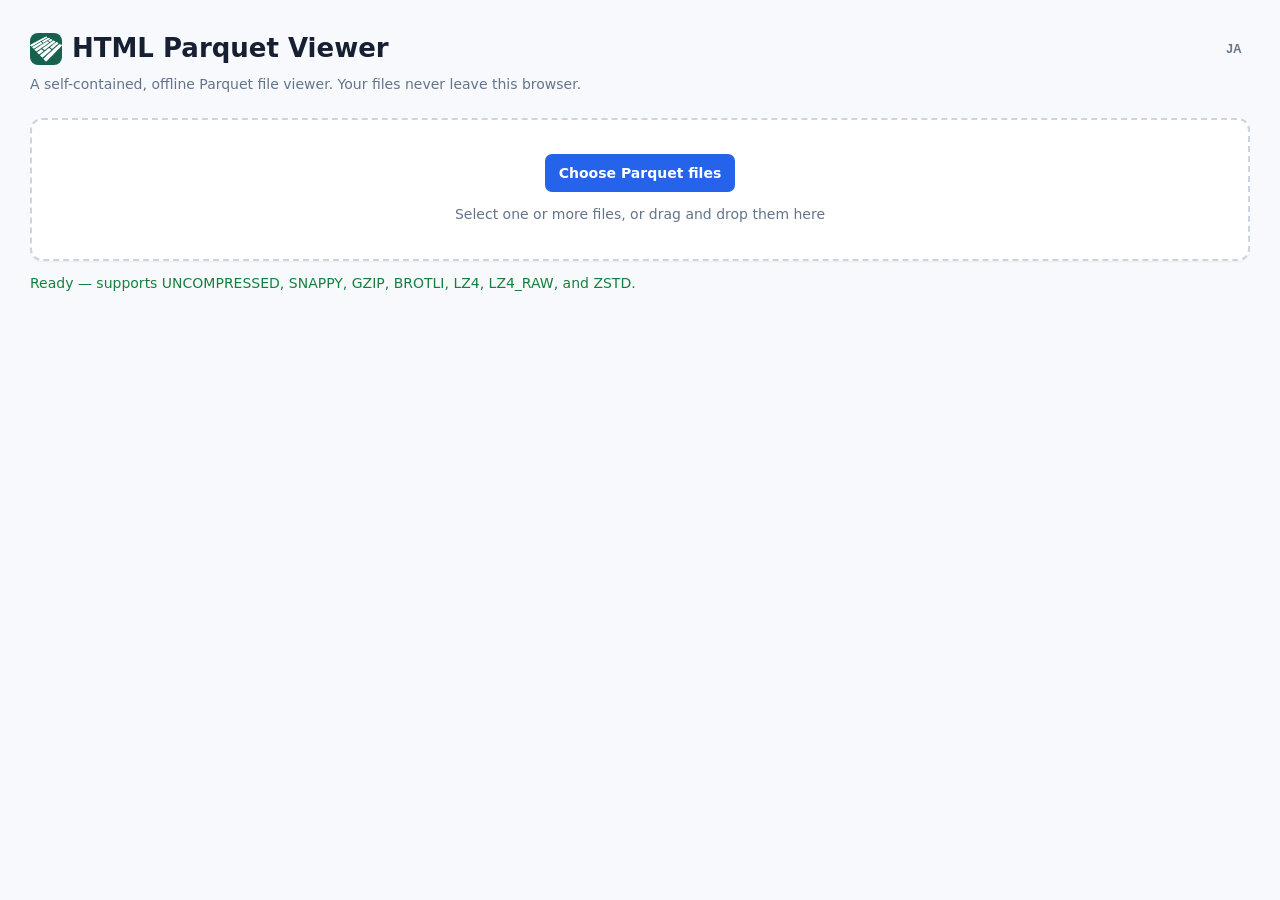
==== commit 9de8c5a0: "style: replace language dropdown with minimal JA/EN text toggle" ====
--- a/parquet-viewer.html
+++ b/parquet-viewer.html
@@ -358,10 +358,9 @@
 		}
 
 		.header-top { display: flex; align-items: center; justify-content: space-between; gap: 12px; flex-wrap: wrap; }
-		.locale-picker { display: flex; align-items: center; gap: 8px; flex: none; }
-		.locale-picker label { color: var(--muted); font-size: 12px; }
-		.locale-picker select { min-height: 38px; }
-		@media(max-width:600px) { .header-top { align-items: flex-start; } .locale-picker { margin-left: auto; } }
+		.header-top .title { min-width: 0; flex: 1 1 auto; }
+		.lang-toggle { margin-left: auto; flex: none; padding: 7px 3px; min-width: 32px; border: 0; background: transparent; color: var(--muted); font-size: 12px; font-weight: 750; cursor: pointer; }
+		.lang-toggle:hover { color: var(--text); }
 
 		#copy-csv.copied {
 			border-color: var(--ok);
@@ -546,7 +545,7 @@
 </svg>
 
 				<h1>HTML Parquet Viewer</h1>
-			</div><div class="locale-picker"><label for="language" data-i18n="Language">Language</label><select id="language" aria-label="Language"><option value="en">English</option><option value="ja">日本語</option></select></div></div>
+			</div><button id="language" class="lang-toggle" type="button" aria-label="Switch to Japanese" title="Switch to Japanese">JA</button></div>
 
 			<p data-i18n="A self-contained, offline Parquet file viewer. Your files never leave this browser.">A self-contained, offline Parquet file viewer. Your files never leave this browser.</p>
 		</header>
@@ -1614,6 +1613,70 @@
 vmbCnCfH5TJKTBFva0O4Wl+l/Ix13xO6KCJPD5H51fete+aO/R8EyzZRoN8BAA==`, wt; function Er() { if (!wt) { wt = new Uint8Array(122784); let e = atob(qi), t = new Uint8Array(e.length); for (let n = 0; n < e.length; n++)t[n] = e.charCodeAt(n); Qe(t, wt) } return wt } var v = 0, Br = 1, Hi = 2, Gi = 3, Vi = 4, Zi = 5, zi = 6, Ki = 7, Ji = 8, Cr = 9, k = 10, q = 11, An = 12, ji = 13, Xi = 14, _i = 15, $i = 16, eo = 17, to = 18, no = 20; function m(e, t, n) { this.prefix = new Uint8Array(e.length), this.transform = t, this.suffix = new Uint8Array(n.length); for (let r = 0; r < e.length; r++)this.prefix[r] = e.charCodeAt(r); for (let r = 0; r < n.length; r++)this.suffix[r] = n.charCodeAt(r) } var mt = [new m("", v, ""), new m("", v, " "), new m(" ", v, " "), new m("", An, ""), new m("", k, " "), new m("", v, " the "), new m(" ", v, ""), new m("s ", v, " "), new m("", v, " of "), new m("", k, ""), new m("", v, " and "), new m("", ji, ""), new m("", Br, ""), new m(", ", v, " "), new m("", v, ", "), new m(" ", k, " "), new m("", v, " in "), new m("", v, " to "), new m("e ", v, " "), new m("", v, '"'), new m("", v, "."), new m("", v, '">'), new m("", v, `
 `), new m("", Gi, ""), new m("", v, "]"), new m("", v, " for "), new m("", Xi, ""), new m("", Hi, ""), new m("", v, " a "), new m("", v, " that "), new m(" ", k, ""), new m("", v, ". "), new m(".", v, ""), new m(" ", v, ", "), new m("", _i, ""), new m("", v, " with "), new m("", v, "'"), new m("", v, " from "), new m("", v, " by "), new m("", $i, ""), new m("", eo, ""), new m(" the ", v, ""), new m("", Vi, ""), new m("", v, ". The "), new m("", q, ""), new m("", v, " on "), new m("", v, " as "), new m("", v, " is "), new m("", Ki, ""), new m("", Br, "ing "), new m("", v, `
 	`), new m("", v, ":"), new m(" ", v, ". "), new m("", v, "ed "), new m("", no, ""), new m("", to, ""), new m("", zi, ""), new m("", v, "("), new m("", k, ", "), new m("", Ji, ""), new m("", v, " at "), new m("", v, "ly "), new m(" the ", v, " of "), new m("", Zi, ""), new m("", Cr, ""), new m(" ", k, ", "), new m("", k, '"'), new m(".", v, "("), new m("", q, " "), new m("", k, '">'), new m("", v, '="'), new m(" ", v, "."), new m(".com/", v, ""), new m(" the ", v, " of the "), new m("", k, "'"), new m("", v, ". This "), new m("", v, ","), new m(".", v, " "), new m("", k, "("), new m("", k, "."), new m("", v, " not "), new m(" ", v, '="'), new m("", v, "er "), new m(" ", q, " "), new m("", v, "al "), new m(" ", q, ""), new m("", v, "='"), new m("", q, '"'), new m("", k, ". "), new m(" ", v, "("), new m("", v, "ful "), new m(" ", k, ". "), new m("", v, "ive "), new m("", v, "less "), new m("", q, "'"), new m("", v, "est "), new m(" ", k, "."), new m("", q, '">'), new m(" ", v, "='"), new m("", k, ","), new m("", v, "ize "), new m("", q, "."), new m("\xC2\xA0", v, ""), new m(" ", v, ","), new m("", k, '="'), new m("", q, '="'), new m("", v, "ous "), new m("", q, ", "), new m("", k, "='"), new m(" ", k, ","), new m(" ", q, '="'), new m(" ", q, ", "), new m("", q, ","), new m("", q, "("), new m("", q, ". "), new m(" ", q, "."), new m("", q, "='"), new m(" ", q, ". "), new m(" ", k, '="'), new m(" ", q, "='"), new m(" ", k, "='")], br = mt.length; function vr(e, t) { return e[t] < 192 ? (e[t] >= 97 && e[t] <= 122 && (e[t] ^= 32), 1) : e[t] < 224 ? (e[t + 1] ^= 32, 2) : (e[t + 2] ^= 5, 3) } function xr(e, t, n, r, i) { let o = Er(), { prefix: s } = mt[i], { suffix: f } = mt[i], l = mt[i].transform, A = l < An ? 0 : l - (An - 1), c = t; A > r && (A = r); let a = 0; for (; a < s.length;)e[t++] = s[a++]; n += A, r -= A, l <= Cr && (r -= l); for (let p = 0; p < r; p++)e[t++] = o[n + p]; let u = t - r; if (l === k) vr(e, u); else if (l === q) for (; r > 0;) { let p = vr(e, u); u += p, r -= p } let h = 0; for (; h < f.length;)e[t++] = f[h++]; return t - c } var ro = 256, io = 704, oo = 26, Lr = 6, Sr = 2, cn = 16, so = new Uint8Array([3, 2, 1, 0, 3, 3, 3, 3, 3, 3, 2, 2, 2, 2, 2, 2]), fo = new Int8Array([0, 0, 0, 0, -1, 1, -2, 2, -3, 3, -1, 1, -2, 2, -3, 3]), ao = new Uint32Array([0, 0, 0, 0, 0, 4096, 9216, 21504, 35840, 44032, 53248, 63488, 74752, 87040, 93696, 100864, 104704, 106752, 108928, 113536, 115968, 118528, 119872, 121280, 122016]), lo = new Uint8Array([0, 0, 0, 0, 10, 10, 11, 11, 10, 10, 10, 10, 10, 9, 9, 8, 7, 7, 8, 7, 7, 6, 6, 5, 5]), Ao = 4, Ur = 24; function un(e, t) { let n = new Uint8Array(t), r = new fn(e), i = new an(n); return co(r, i), n } function co(e, t) { let n = 0, r = 0, i = 0, o = 0, s = [16, 15, 11, 4], f = 0, l = 0, A = 0, c = [new ce(0, 0), new ce(0, 0), new ce(0, 0)], a = 128 + G.READ_SIZE, u = new G(e); i = yr(u); let h = (1 << i) - 16, p = 1 << i, w = p - 1, d = new Uint8Array(p + a + Ur), g = p, y = [], I = []; for (let E = 0; E < 3 * 1080; E++)y[E] = new T(0, 0), I[E] = new T(0, 0); for (; !r;) { let E = 0, C = [1 << 28, 1 << 28, 1 << 28], B = [0], x = [1, 1, 1], S = [0, 1, 0, 1, 0, 1], F = [0], Q = 0; for (let b = 0; b < 3; b++)c[b].codes = [], c[b].htrees = new Uint32Array; u.readMoreInput(); let O = wr(u); if (E = O.meta_block_length, n + E > t.buffer.length) { let b = new Uint8Array(n + E); b.set(t.buffer), t.buffer = b } if (r = O.input_end, O.is_metadata) { for (Ir(u); E > 0; --E)u.readMoreInput(), u.readBits(8); continue } if (E === 0) continue; if (O.is_uncompressed) { u.bit_pos_ = u.bit_pos_ + 7 & -8, mr(t, E, n, d, w, u), n += E; continue } for (let b = 0; b < 3; b++)x[b] = ht(u) + 1, x[b] >= 2 && (Se(x[b] + 2, y, b * 1080, u), Se(oo, I, b * 1080, u), C[b] = Ke(I, b * 1080, u), F[b] = 1); u.readMoreInput(); let R = u.readBits(2), P = cn + (u.readBits(4) << R), U = (1 << R) - 1, L = P + (48 << R), M = new Uint8Array(x[0]); for (let b = 0; b < x[0]; b++)u.readMoreInput(), M[b] = u.readBits(2) << 1; let [he, we] = sn(x[0] << Lr, u), [me, Fe] = sn(x[2] << Sr, u); c[0] = new ce(ro, he), c[1] = new ce(io, x[1]), c[2] = new ce(L, me); for (let b = 0; b < 3; ++b)c[b].decode(u); let Re = 0, ye = 0, fe = M[B[0]], Te = Je[fe], Ne = Je[fe + 1], De = c[1].htrees[0]; for (; E > 0;) { let b; u.readMoreInput(), C[1] === 0 && (pt(x[1], y, 1, B, S, F, u), C[1] = Ke(I, 1080, u), De = c[1].htrees[B[1]]), C[1]--; let X = oe(c[1].codes, De, u), _ = X >> 6; _ >= 2 ? (_ -= 2, b = -1) : b = 0; let Ie = Ar[_] + (X >> 3 & 7), ae = ar[Ie], le = ae.offset + u.readBits(ae.nbits), It = cr[_] + (X & 7), wn = lr[It], Z = wn.offset + u.readBits(wn.nbits); l = d[n - 1 & w], A = d[n - 2 & w]; for (let z = 0; z < le; z++) { u.readMoreInput(), C[0] === 0 && (pt(x[0], y, 0, B, S, F, u), C[0] = Ke(I, 0, u), Q = B[0] << Lr, Re = Q, fe = M[B[0]], Te = Je[fe], Ne = Je[fe + 1]); let Ee = on[Te + l] | on[Ne + A], Be = we[Re + Ee]; C[0]--, A = l, l = oe(c[0].codes, c[0].htrees[Be], u), d[n & w] = l, (n & w) === w && t.write(d, p), n++ } if (E -= le, E <= 0) break; if (b < 0) { u.readMoreInput(), C[2] === 0 && (pt(x[2], y, 2, B, S, F, u), C[2] = Ke(I, 2 * 1080, u), ye = B[2] << Sr), C[2]--; let z = (Z > 4 ? 3 : Z - 2) & 255, Ee = Fe[ye + z]; if (b = oe(c[2].codes, c[2].htrees[Ee], u), b >= P) { b -= P; let Be = b & U; b >>= R; let _e = (b >> 1) + 1, Et = (2 + (b & 1) << _e) - 4; b = P + (Et + u.readBits(_e) << R) + Be } } let Pe = uo(b, s, f); if (Pe < 0) throw new Error("[BrotliDecompress] invalid distance"); n < h && o !== h ? o = n : o = h; let Xe = n & w; if (Pe > o) if (Z >= Ao && Z <= Ur) { let z = ao[Z], Ee = Pe - o - 1, Be = lo[Z], _e = (1 << Be) - 1, Et = Ee & _e, mn = Ee >> Be; if (z += Et * Z, mn < br) { let Bt = xr(d, Xe, z, Z, mn); if (Xe += Bt, n += Bt, E -= Bt, Xe >= g) { t.write(d, p); for (let $e = 0; $e < Xe - g; $e++)d[$e] = d[g + $e] } } else throw new Error("Invalid backward reference") } else throw new Error("Invalid backward reference"); else { if (b > 0 && (s[f & 3] = Pe, f++), Z > E) throw new Error("Invalid backward reference"); for (let z = 0; z < Z; z++)d[n & w] = d[n - Pe & w], (n & w) === w && t.write(d, p), n++, E-- } l = d[n - 1 & w], A = d[n - 2 & w] } n &= 1073741823 } t.write(d, n & w) } function uo(e, t, n) { return e < cn ? (n += so[e], n &= 3, t[n] + fo[e]) : e - cn + 1 } function gn(e, t) { let n = new Uint8Array(t); try { let r = 0, i = 0; for (; r < e.length - 8;) { let o = e[r++] << 24 | e[r++] << 16 | e[r++] << 8 | e[r++], s = e[r++] << 24 | e[r++] << 16 | e[r++] << 8 | e[r++]; if (e.length - r < s) throw new Error("lz4 not hadoop"); if (n.length < o) throw new Error("lz4 not hadoop"); if (dn(e.subarray(r, r + s), n, i) !== o) throw new Error("lz4 not hadoop"); if (r += s, i += o, r === e.length) return n } if (r < e.length) throw new Error("lz4 not hadoop") } catch (r) { if (r instanceof Error && r.message !== "lz4 not hadoop") throw r; dn(e, n, 0) } return n } function pn(e, t) { let n = new Uint8Array(t); return dn(e, n, 0), n } function dn(e, t, n) { let r = n; for (let i = 0; i < e.length;) { let o = e[i++], s = o >> 4; if (s) { let u = s + 240; for (; u === 255;)s += u = e[i++]; if (t.set(e.subarray(i, i + s), r), r += s, i += s, i >= e.length) return r - n } let f = e[i++] | e[i++] << 8; if (!f || f > r) throw new Error(`lz4 offset out of range ${f}`); let l = (o & 15) + 4, A = l + 240; for (; A === 255;)l += A = e[i++]; let c = r - f, a = r + l; for (; r < a;)t[r++] = t[c++] } return r - n } var hn = { SNAPPY: nr(), GZIP: (e, t) => Qe(e, new Uint8Array(t)), BROTLI: un, ZSTD: e => tr(e), LZ4: gn, LZ4_RAW: pn }; var D = e => document.getElementById(e), N = emptySession(), tabs = new Map, activeTab = null, copyRequest = 0, Qr = "UNCOMPRESSED, SNAPPY, GZIP, BROTLI, LZ4, LZ4_RAW, and ZSTD";
+
+        // The UI language is independent from raw Parquet values, CSV, and decoder behavior.
+        const JA = {
+            "Language": "言語",
+            "A self-contained, offline Parquet file viewer. Your files never leave this browser.": "Parquetファイルをブラウザで確認できます。ファイルは外部へ送信されません。",
+            "Choose Parquet files": "Parquetファイルを選択",
+            "Select one or more files, or drag and drop them here": "ファイルを選ぶか、ここにドラッグ＆ドロップしてください（複数可）",
+            "Open files": "開いているファイル",
+            "Preview reads only the current page from the file. The full file is not expanded into memory.": "現在のページに必要なデータだけを読み込みます。ファイル全体をメモリに展開しません。",
+            "Schema": "スキーマ", "File metadata": "ファイル情報", "Data preview": "データのプレビュー",
+            "Field": "フィールド", "Type": "型", "Repetition": "繰り返し", "Key": "キー", "Value": "値",
+            "Download CSV": "CSVを保存", "Copy CSV": "CSVをコピー", "Copied": "コピーしました",
+            "Download the current preview page as CSV": "表示中のページをCSVとして保存",
+            "Copy the current preview page as CSV": "表示中のページをCSVとしてコピー",
+            "Sorts this page only": "並べ替えは表示中のページのみ",
+            "Current page values": "現在のページの値を検索",
+            "Find values on this page": "このページ内を検索",
+            "Previous match": "前の一致", "Next match": "次の一致", "Clear": "クリア",
+            "Previous matching row": "前の一致行", "Next matching row": "次の一致行",
+            "Finds literal text in displayed values on this page, ignoring case. Binary values include only their displayed summary (first 24 bytes). Enter: next match; Shift+Enter: previous; Escape: clear.": "このページに表示されている値を検索します（大文字・小文字は区別しません）。バイナリ値は表示されている先頭24バイト分のみが対象です。Enter：次の一致、Shift+Enter：前の一致、Escape：クリア。",
+            "Previous page": "前のページ", "Next page": "次のページ", "Page": "ページ", "Rows": "行数",
+            "File": "ファイル", "Size": "サイズ", "Row groups": "行グループ", "Format": "形式", "Codecs": "圧縮方式",
+            "No fields found.": "フィールドがありません。", "No file metadata found.": "ファイル情報がありません。",
+            "No rows in this range.": "この範囲に行はありません。",
+            "sort ascending": "昇順に並べ替え", "sort descending": "降順に並べ替え", "reset sort": "並べ替えを解除",
+            "Click: ascending · click again: descending · third click: reset": "クリックで昇順、もう一度で降順、3回目で解除",
+            "Close": "閉じる",
+            "Reading Parquet metadata…": "Parquetファイルの情報を読み込んでいます…",
+            "This is not a Parquet file: missing PAR1 header.": "Parquetファイルではありません（PAR1ヘッダーがありません）。",
+            "The file appears truncated or its Parquet footer is invalid.": "ファイルが途中で切れているか、Parquetのフッターが不正です。",
+            "Preview could not be rendered. Try a smaller page size.": "プレビューを表示できませんでした。1ページの行数を減らしてみてください。",
+            "Could not download CSV.": "CSVを保存できませんでした。",
+            "Could not copy CSV. Use Download CSV instead.": "CSVをコピーできませんでした。「CSVを保存」を試してください。"
+        };
+        let lang = (() => {
+            try { const saved = localStorage.getItem("parquet-viewer-language"); if (saved === "ja" || saved === "en") return saved; } catch {}
+            return typeof navigator !== "undefined" && /^ja(?:-|$)/i.test(navigator.language || "") ? "ja" : "en";
+        })();
+        function i18n(key) { return lang === "ja" ? (JA[key] || key) : key }
+        function localizedStatus(value) {
+            if (lang !== "ja") return value;
+            if (Object.hasOwn(JA, value)) return JA[value];
+            let match;
+            if ((match = /^Ready — supports (.+)[.]$/.exec(value))) return "準備完了 — 対応する圧縮方式：" + match[1];
+            if ((match = /^Reading rows (.+)–(.+) of (.+)…$/.exec(value))) return "全" + match[3] + "行のうち" + match[1] + "〜" + match[2] + "行を読み込んでいます…";
+            if ((match = /^Ready — previewing (.+) rows only[.]$/.exec(value))) return "準備完了 — " + match[1] + "行をプレビューしています。";
+            if ((match = /^This file uses an encoding or compression method not supported by this viewer: (.+)[.]$/.exec(value))) return "未対応のエンコード方式または圧縮方式です：" + match[1];
+            if ((match = /^Could not read this file: (.*)$/.exec(value))) return "ファイルを読み込めませんでした：" + match[1];
+            return value;
+        }
+        function renderLocale() {
+            D("language").textContent = lang === "ja" ? "EN" : "JA";
+            document.documentElement?.setAttribute?.("lang", lang);
+            document.title = lang === "ja" ? "Parquet ビューアー | HTML Parquet Viewer" : "HTML Parquet Viewer";
+            document.querySelectorAll("[data-i18n]").forEach(el => { el.textContent = i18n(el.getAttribute("data-i18n")); });
+            for (const attr of ["title", "aria-label"]) {
+                document.querySelectorAll("[data-i18n-" + attr + "]").forEach(el => {
+                    el.setAttribute(attr, i18n(el.getAttribute("data-i18n-" + attr)));
+                });
+            }
+            const targetLabel = lang === "ja" ? "英語に切り替え" : "Switch to Japanese";
+            D("language").setAttribute("aria-label", targetLabel);
+            D("language").setAttribute("title", targetLabel);
+        }
         function emptySession(file = null, pageSize = 100) {
             return { file, metadata: null, schema: null, page: 0, pageSize, rows: 0, lastRows: [], lastColumns: [], sortColumn: null, sortDirection: 1, request: 0, loading: false, completedPage: null, findQuery: "", findRows: [], findIndex: 0, statusText: "", statusClass: "ok" };
         }
@@ -1627,7 +1690,7 @@
         function renderSession() {
             ho();
             D("sort-note").hidden = true;
-            D("copy-csv").textContent = "Copy CSV";
+            D("copy-csv").textContent = i18n("Copy CSV");
             D("copy-csv").classList.remove("copied");
             if (N.metadata) {
                 mo();
@@ -1642,7 +1705,7 @@
                         sessionStatus(N, friendlyError(err, "preview"), "error");
                     }
                 }
-                D("page-label").textContent = `Page ${N.page + 1} of ${Math.max(1, Math.ceil(N.rows / N.pageSize))}`;
+                D("page-label").textContent = lang === "ja" ? `全${Math.max(1, Math.ceil(N.rows / N.pageSize))}ページ中 ${N.page + 1}ページ` : `Page ${N.page + 1} of ${Math.max(1, Math.ceil(N.rows / N.pageSize))}`;
                 D("row-jump").value = N.page + 1;
                 D("row-jump").max = Math.max(1, Math.ceil(N.rows / N.pageSize));
                 D("pager").hidden = false;
@@ -1654,7 +1717,7 @@
 		function go(e) { if (typeof e == "bigint") return e.toString(); if (e instanceof Uint8Array) return `Uint8Array(${e.byteLength}) ${Array.from(e.slice(0, 24)).map(t => t.toString(16).padStart(2, "0")).join("")}${e.byteLength > 24 ? "…" : ""}`; if (e instanceof Date) return e.toISOString(); if (e == null) return ""; if (typeof e == "object") try { return JSON.stringify(e, (t, n) => typeof n == "bigint" ? n.toString() : n) } catch { return String(e) } return String(e) }
 		function se(e) { return go(e).replace(/[&<>'"]/g, t => ({ "&": "&amp;", "<": "&lt;", ">": "&gt;", "'": "&#39;", '"': "&quot;" })[t]) }
 		function po(e) { if (!e) return "0 B"; let t = ["B", "KB", "MB", "GB", "TB"], n = Math.min(Math.floor(Math.log(e) / Math.log(1024)), t.length - 1); return `${(e / 1024 ** n).toFixed(n ? 2 : 0)} ${t[n]}` }
-		function je(e, t = "") { let n = D("status"); n.textContent = e; n.className = t }
+		function je(e, t = "") { let n = D("status"); n.textContent = localizedStatus(e); n.className = t }
 		function busy(loading) {
             let unavailable = loading || !N.metadata;
             D("prev").disabled = unavailable || N.page === 0;
@@ -1670,12 +1733,12 @@
 		function wo(e) { let t = new Set; for (let n of e.row_groups || []) for (let r of n.columns || []) t.add(r.meta_data?.codec || "UNCOMPRESSED"); return [...t].join(", ") || "UNCOMPRESSED" }
 		function shortType(t) { let s = String(t || "value").toLowerCase().replaceAll("_", " "); if (s.includes("timestamp")) return "time"; if (s.includes("decimal")) return "decimal"; if (s.includes("uint64")) return "uint64"; if (s.includes("uint32")) return "uint32"; if (s.includes("int64")) return "int64"; if (s.includes("int32")) return "int32"; if (s.includes("double")) return "float64"; if (s.includes("float")) return "float32"; if (s.includes("boolean")) return "bool"; if (s.includes("utf8") || s.includes("string") || s.includes("byte array")) return "text"; if (s.includes("date")) return "date"; if (s.includes("list")) return "list"; if (s.includes("map")) return "map"; return s.replace("fixed len ", "").slice(0, 14) }
 		function columnTypes() { let m = new Map; for (let f of Fr(N.schema)) { m.set(f.name, shortType(f.type)); m.set(f.name.split(".").at(-1), shortType(f.type)) } return m }
-		function mo() { let e = N.metadata, t = [["File", N.file.name], ["Size", po(N.file.size)], ["Rows", Number(e.num_rows).toLocaleString()], ["Row groups", (e.row_groups || []).length.toLocaleString()], ["Format", e.version === 2 ? "Parquet v2" : `Parquet v${e.version}`], ["Codecs", wo(e)]]; D("summary").innerHTML = t.map(([r, i]) => `<div class="fact"><span>${se(r)}</span><strong title="${se(i)}">${se(i)}</strong></div>`).join(""); D("summary").hidden = !1; D("memory-note").hidden = !1; D("schema-section").hidden = !1; D("metadata-section").hidden = !1; D("preview-section").hidden = !1; D("page-size").value = String(N.pageSize); let n = Fr(N.schema); D("schema-body").innerHTML = n.map(r => `<tr><td>${se(r.name)}</td><td>${se(shortType(r.type))}</td><td>${se(r.repetition)}</td></tr>`).join("") || '<tr><td colspan="3">No fields found.</td></tr>'; let meta = [["created_by", e.created_by], ...(e.key_value_metadata || []).map(r => [r.key, r.value])].filter(([, v]) => v !== undefined && v !== null && v !== ""); D("metadata-body").innerHTML = meta.map(([k, v]) => `<tr><td>${se(k)}</td><td title="${se(v)}">${se(v)}</td></tr>`).join("") || '<tr><td colspan="2">No file metadata found.</td></tr>' }
+		function mo() { let e = N.metadata, t = [["File", N.file.name], ["Size", po(N.file.size)], ["Rows", Number(e.num_rows).toLocaleString()], ["Row groups", (e.row_groups || []).length.toLocaleString()], ["Format", e.version === 2 ? "Parquet v2" : `Parquet v${e.version}`], ["Codecs", wo(e)]]; D("summary").innerHTML = t.map(([r, i]) => `<div class="fact"><span>${se(i18n(r))}</span><strong title="${se(i)}">${se(i)}</strong></div>`).join(""); D("summary").hidden = !1; D("memory-note").hidden = !1; D("schema-section").hidden = !1; D("metadata-section").hidden = !1; D("preview-section").hidden = !1; D("page-size").value = String(N.pageSize); let n = Fr(N.schema); D("schema-body").innerHTML = n.map(r => `<tr><td>${se(r.name)}</td><td>${se(shortType(r.type))}</td><td>${se(r.repetition)}</td></tr>`).join("") || `<tr><td colspan="3">${i18n('No fields found.')}</td></tr>`; let meta = [["created_by", e.created_by], ...(e.key_value_metadata || []).map(r => [r.key, r.value])].filter(([, v]) => v !== undefined && v !== null && v !== ""); D("metadata-body").innerHTML = meta.map(([k, v]) => `<tr><td>${se(k)}</td><td title="${se(v)}">${se(v)}</td></tr>`).join("") || `<tr><td colspan="2">${i18n('No file metadata found.')}</td></tr>` }
 		function renderTabs() {
             let focused = document.activeElement, ownedFocus = focused && D("tabs").contains(focused);
             let kind = ownedFocus ? (focused.dataset.close ? "close" : focused.dataset.tab ? "tab" : null) : null;
             let focusId = kind && focused.dataset[kind];
-            D("tabs").innerHTML = [...tabs].map(([id, t]) => `<div class="file-tab ${id === activeTab ? "active" : ""}" role="presentation"><button type="button" class="tab" role="tab" aria-selected="${id === activeTab}" data-tab="${id}" title="${se(t.file.name)}"><span class="tab-name">${se(t.file.name)}</span></button><button type="button" class="tab-close" title="Close ${se(t.file.name)}" data-close="${id}" aria-label="Close ${se(t.file.name)}">×</button></div>`).join("");
+            D("tabs").innerHTML = [...tabs].map(([id, t]) => `<div class="file-tab ${id === activeTab ? "active" : ""}" role="presentation"><button type="button" class="tab" role="tab" aria-selected="${id === activeTab}" data-tab="${id}" title="${se(t.file.name)}"><span class="tab-name">${se(t.file.name)}</span></button><button type="button" class="tab-close" title="${i18n("Close")} ${se(t.file.name)}" data-close="${id}" aria-label="${i18n("Close")} ${se(t.file.name)}">×</button></div>`).join("");
             if (kind) {
                 let target = [...D("tabs").querySelectorAll(`[data-${kind}]`)].find(button => button.dataset[kind] === focusId)
                     || [...D("tabs").querySelectorAll("[data-tab]")].find(button => button.dataset.tab === activeTab)
@@ -1731,7 +1794,7 @@
             D("find-prev").disabled = !matches.length;
             D("find-next").disabled = !matches.length;
             D("find-clear").disabled = !query;
-            D("find-count").textContent = available && query ? (matches.length ? `${N.findIndex + 1} of ${matches.length} matching rows on this page` : "0 matching rows on this page") : "";
+            D("find-count").textContent = available && query ? (matches.length ? (lang === "ja" ? `このページの一致行 ${N.findIndex + 1}/${matches.length}` : `${N.findIndex + 1} of ${matches.length} matching rows on this page`) : (lang === "ja" ? "このページの一致行 0件" : "0 matching rows on this page")) : "";
         }
         function scrollToFindMatch() {
             if (findable() && N.findRows?.length) D("data-body").querySelector('[data-find-current="true"]')?.scrollIntoView({ block: "nearest", inline: "nearest" });
@@ -1764,10 +1827,10 @@
             let matches = new Set(N.findRows), current = N.findRows[N.findIndex];
             D("data-head").innerHTML = "<tr><th>#</th>" + cols.map(c => {
                 let sorted = N.sortColumn === c, order = sorted ? (N.sortDirection === 1 ? "ascending" : "descending") : "none";
-                let action = !sorted ? "sort ascending" : N.sortDirection === 1 ? "sort descending" : "reset sort";
-                return `<th data-column="${se(c)}" aria-sort="${order}" title="Click: ascending · click again: descending · third click: reset"><button type="button" class="column-sort" data-sort="${se(c)}" aria-label="${se(c)}: ${action}">${se(c)}${sorted ? `<span class="sort-indicator" aria-hidden="true">${N.sortDirection === 1 ? "↑" : "↓"}</span>` : ""}<span class="type-badge">${se(types.get(c) || "value")}</span></button></th>`;
+                let action = i18n(!sorted ? "sort ascending" : N.sortDirection === 1 ? "sort descending" : "reset sort");
+                return `<th data-column="${se(c)}" aria-sort="${order}" title="${se(i18n("Click: ascending · click again: descending · third click: reset"))}"><button type="button" class="column-sort" data-sort="${se(c)}" aria-label="${se(c)}: ${action}">${se(c)}${sorted ? `<span class="sort-indicator" aria-hidden="true">${N.sortDirection === 1 ? "↑" : "↓"}</span>` : ""}<span class="type-badge">${se(types.get(c) || "value")}</span></button></th>`;
             }).join("") + "</tr>";
-            D("data-body").innerHTML = rows.map((row, i) => `<tr${matches.has(i) ? ` class="find-match${i === current ? " find-current" : ""}"` : ""} data-find-row="${i}"${i === current ? ' data-find-current="true" aria-current="true"' : ""}><td class="rownum">${(start + i).toLocaleString()}</td>${cols.map(c => `<td title="${se(row[c])}">${cell(row[c])}</td>`).join("")}</tr>`).join("") || "<tr><td>No rows in this range.</td></tr>";
+            D("data-body").innerHTML = rows.map((row, i) => `<tr${matches.has(i) ? ` class="find-match${i === current ? " find-current" : ""}"` : ""} data-find-row="${i}"${i === current ? ' data-find-current="true" aria-current="true"' : ""}><td class="rownum">${(start + i).toLocaleString()}</td>${cols.map(c => `<td title="${se(row[c])}">${cell(row[c])}</td>`).join("")}</tr>`).join("") || `<tr><td>${i18n("No rows in this range.")}</td></tr>`;
             D("sort-note").hidden = !N.sortColumn;
             renderFindControls();
             D("data-head").querySelectorAll("th[data-column]").forEach(th => th.onclick = () => {
@@ -1866,16 +1929,16 @@
             let session = N, page = N.completedPage, id = activeTab, request = ++copyRequest;
             const current = () => request === copyRequest && activeSession(id, session) && N.completedPage === page;
             let button = D("copy-csv");
-            button.textContent = "Copy CSV";
+            button.textContent = i18n("Copy CSV");
             button.classList.remove("copied");
             try {
                 await copyText(csv());
                 if (!current()) return;
-                button.textContent = "Copied";
+                button.textContent = i18n("Copied");
                 button.classList.add("copied");
                 setTimeout(() => {
                     if (!current()) return;
-                    button.textContent = "Copy CSV";
+                    button.textContent = i18n("Copy CSV");
                     button.classList.remove("copied");
                 }, 1500);
             } catch (err) {
@@ -1884,7 +1947,9 @@
                 je("Could not copy CSV. Use Download CSV instead.", "error");
             }
         };
-        document.querySelectorAll(".section-heading").forEach(b => b.onclick = () => { let content = D(b.getAttribute("aria-controls")), shown = !content.hidden; content.hidden = shown; b.setAttribute("aria-expanded", String(!shown)) }); renderSession();
+        document.querySelectorAll(".section-heading").forEach(b => b.onclick = () => { let content = D(b.getAttribute("aria-controls")), shown = !content.hidden; content.hidden = shown; b.setAttribute("aria-expanded", String(!shown)) });
+        D("language").onclick = () => { lang = lang === "ja" ? "en" : "ja"; try { localStorage.setItem("parquet-viewer-language", lang) } catch {} renderLocale(); renderTabs(); renderSession(); };
+        renderLocale(); renderSession();
 	</script>
 
 <!--
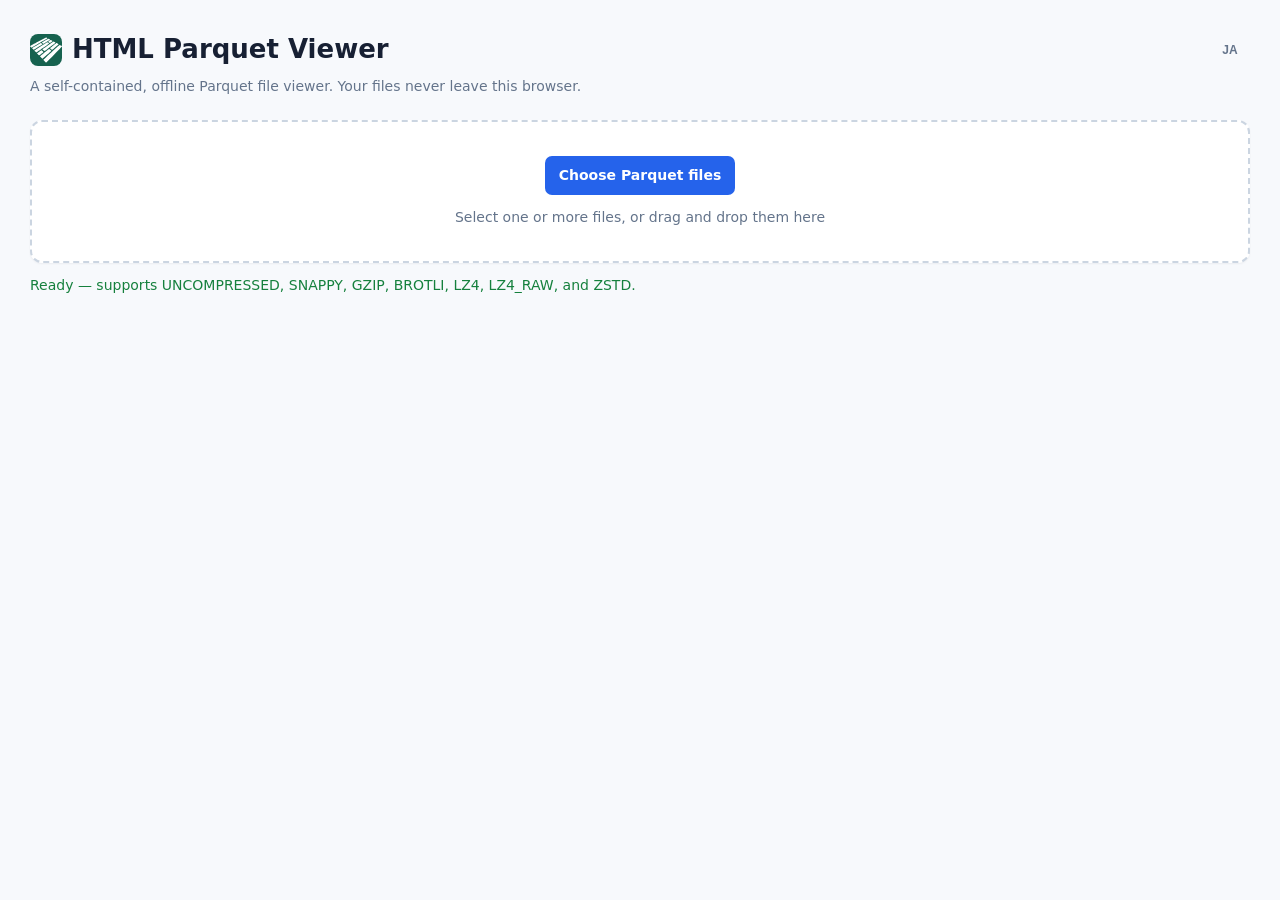
==== commit 0d9a2202: "fix: prevent narrow-screen header wrapping and improve language toggle touch target" ====
--- a/parquet-viewer.html
+++ b/parquet-viewer.html
@@ -357,10 +357,13 @@
 			background: transparent
 		}
 
-		.header-top { display: flex; align-items: center; justify-content: space-between; gap: 12px; flex-wrap: wrap; }
+		.header-top { display: flex; align-items: center; justify-content: space-between; gap: 12px; }
 		.header-top .title { min-width: 0; flex: 1 1 auto; }
-		.lang-toggle { margin-left: auto; flex: none; padding: 7px 3px; min-width: 32px; border: 0; background: transparent; color: var(--muted); font-size: 12px; font-weight: 750; cursor: pointer; }
+		.header-top h1 { overflow-wrap: anywhere; }
+		.lang-toggle { margin-left: auto; flex: none; display: grid; place-items: center; min-width: 40px; min-height: 40px; padding: 5px; border: 0; background: transparent; color: var(--muted); font-size: 12px; font-weight: 750; cursor: pointer; }
 		.lang-toggle:hover { color: var(--text); }
+		.lang-toggle:focus-visible { outline: 2px solid var(--accent); outline-offset: 2px; border-radius: 4px; }
+		@media(max-width:600px) { .header-top h1 { font-size: clamp(16px, 4.8vw, 20px); } }
 
 		#copy-csv.copied {
 			border-color: var(--ok);
